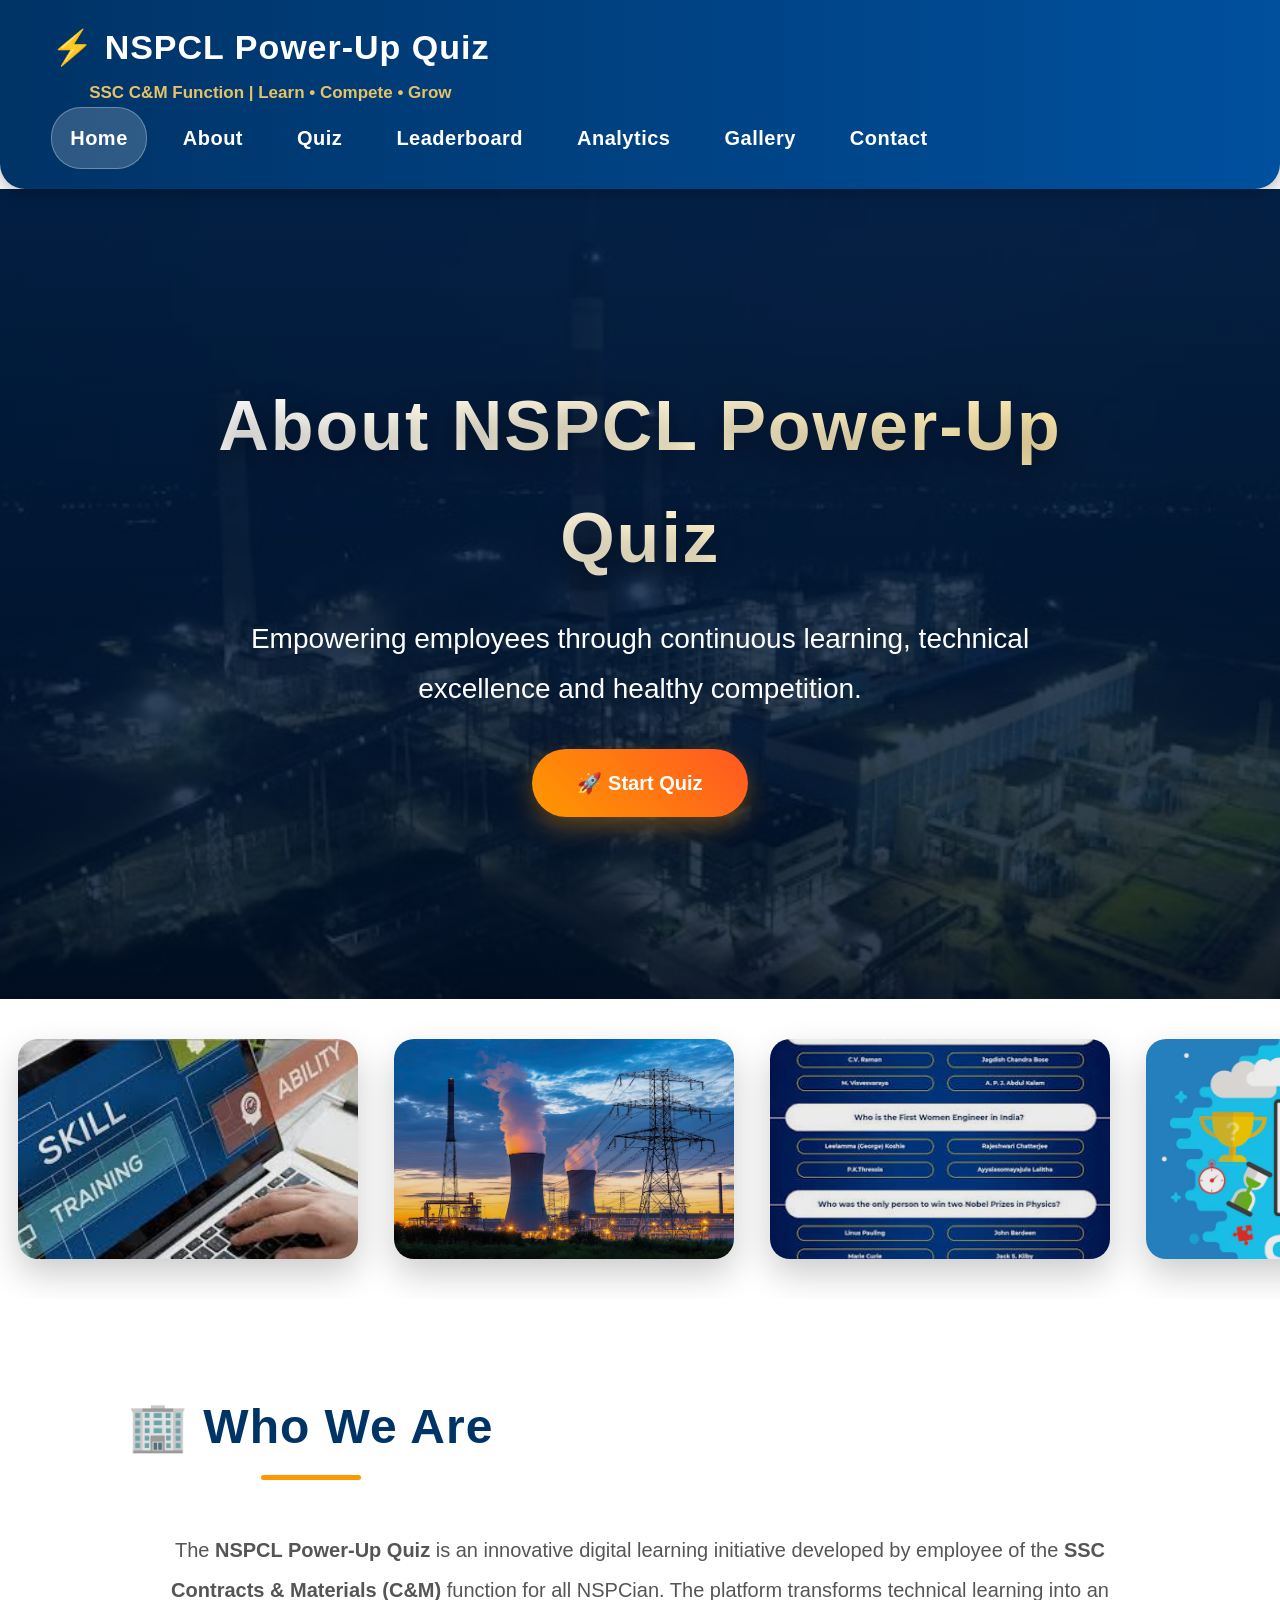
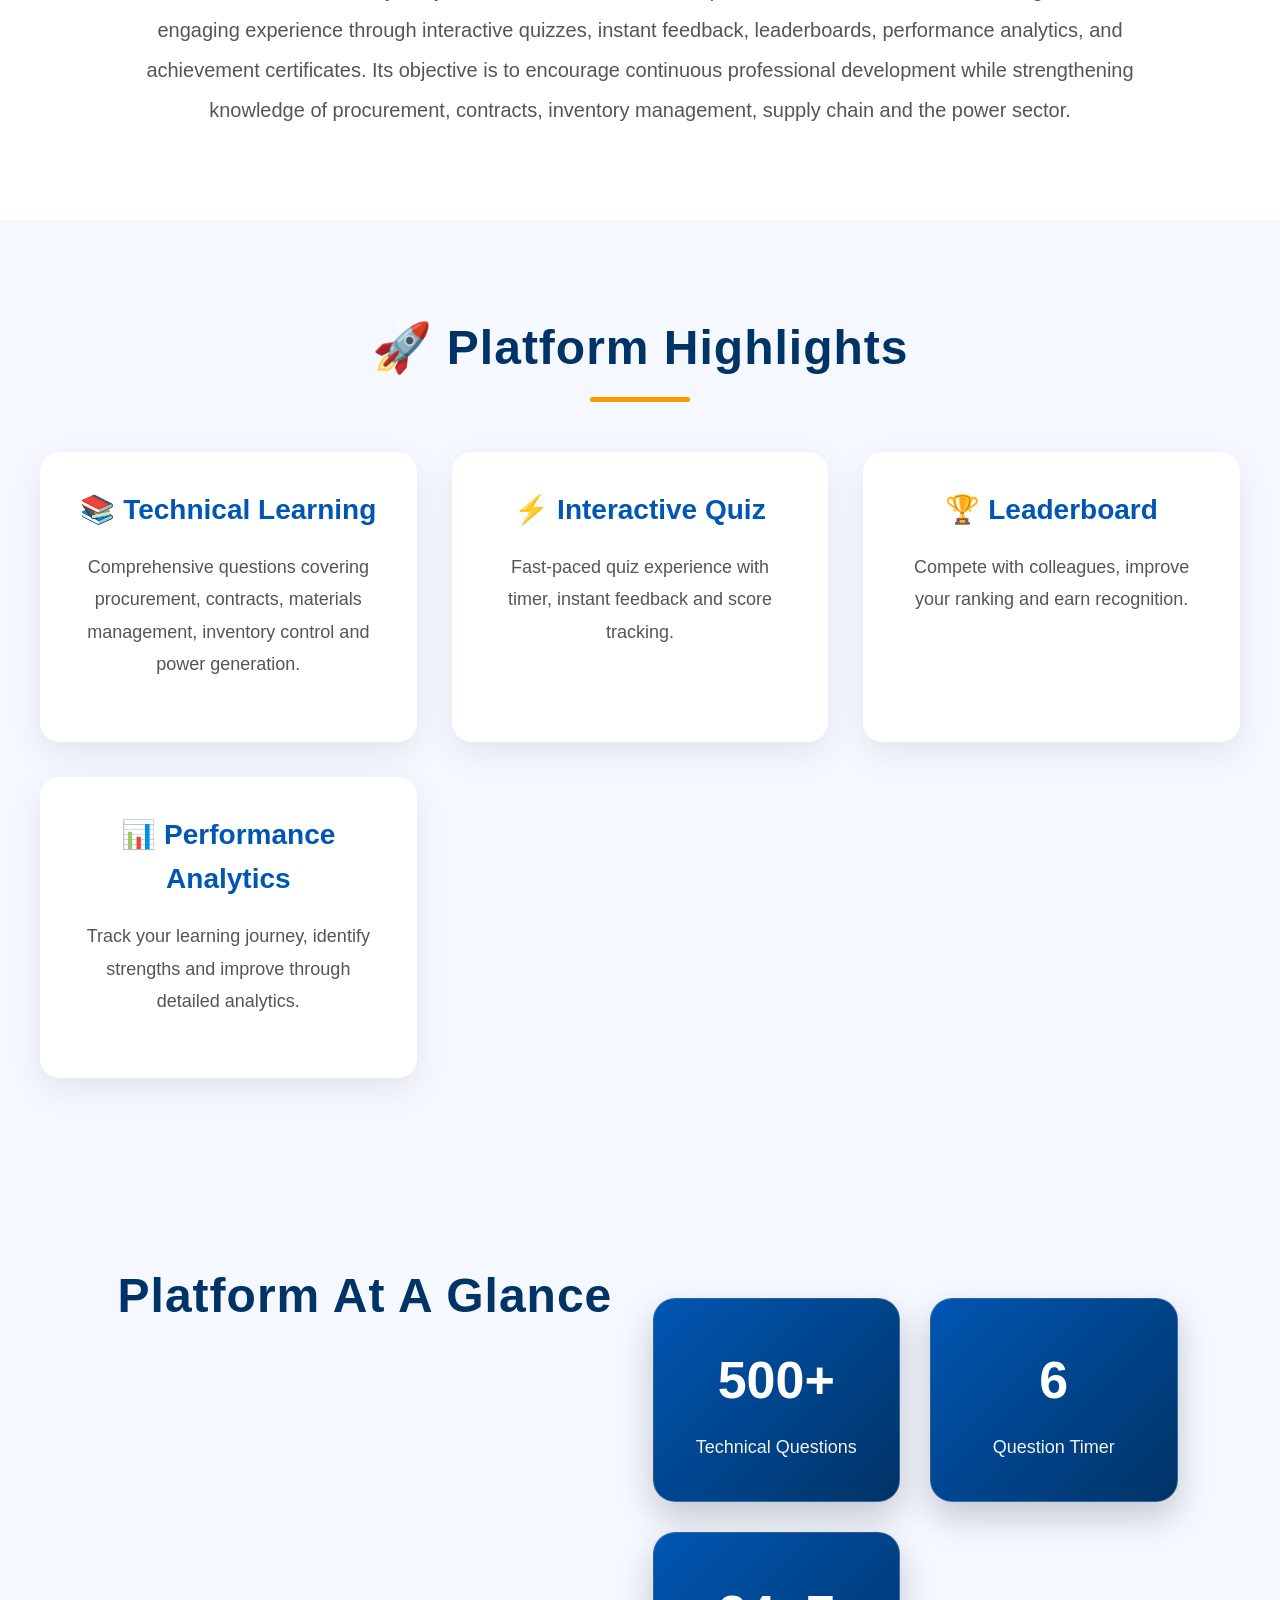
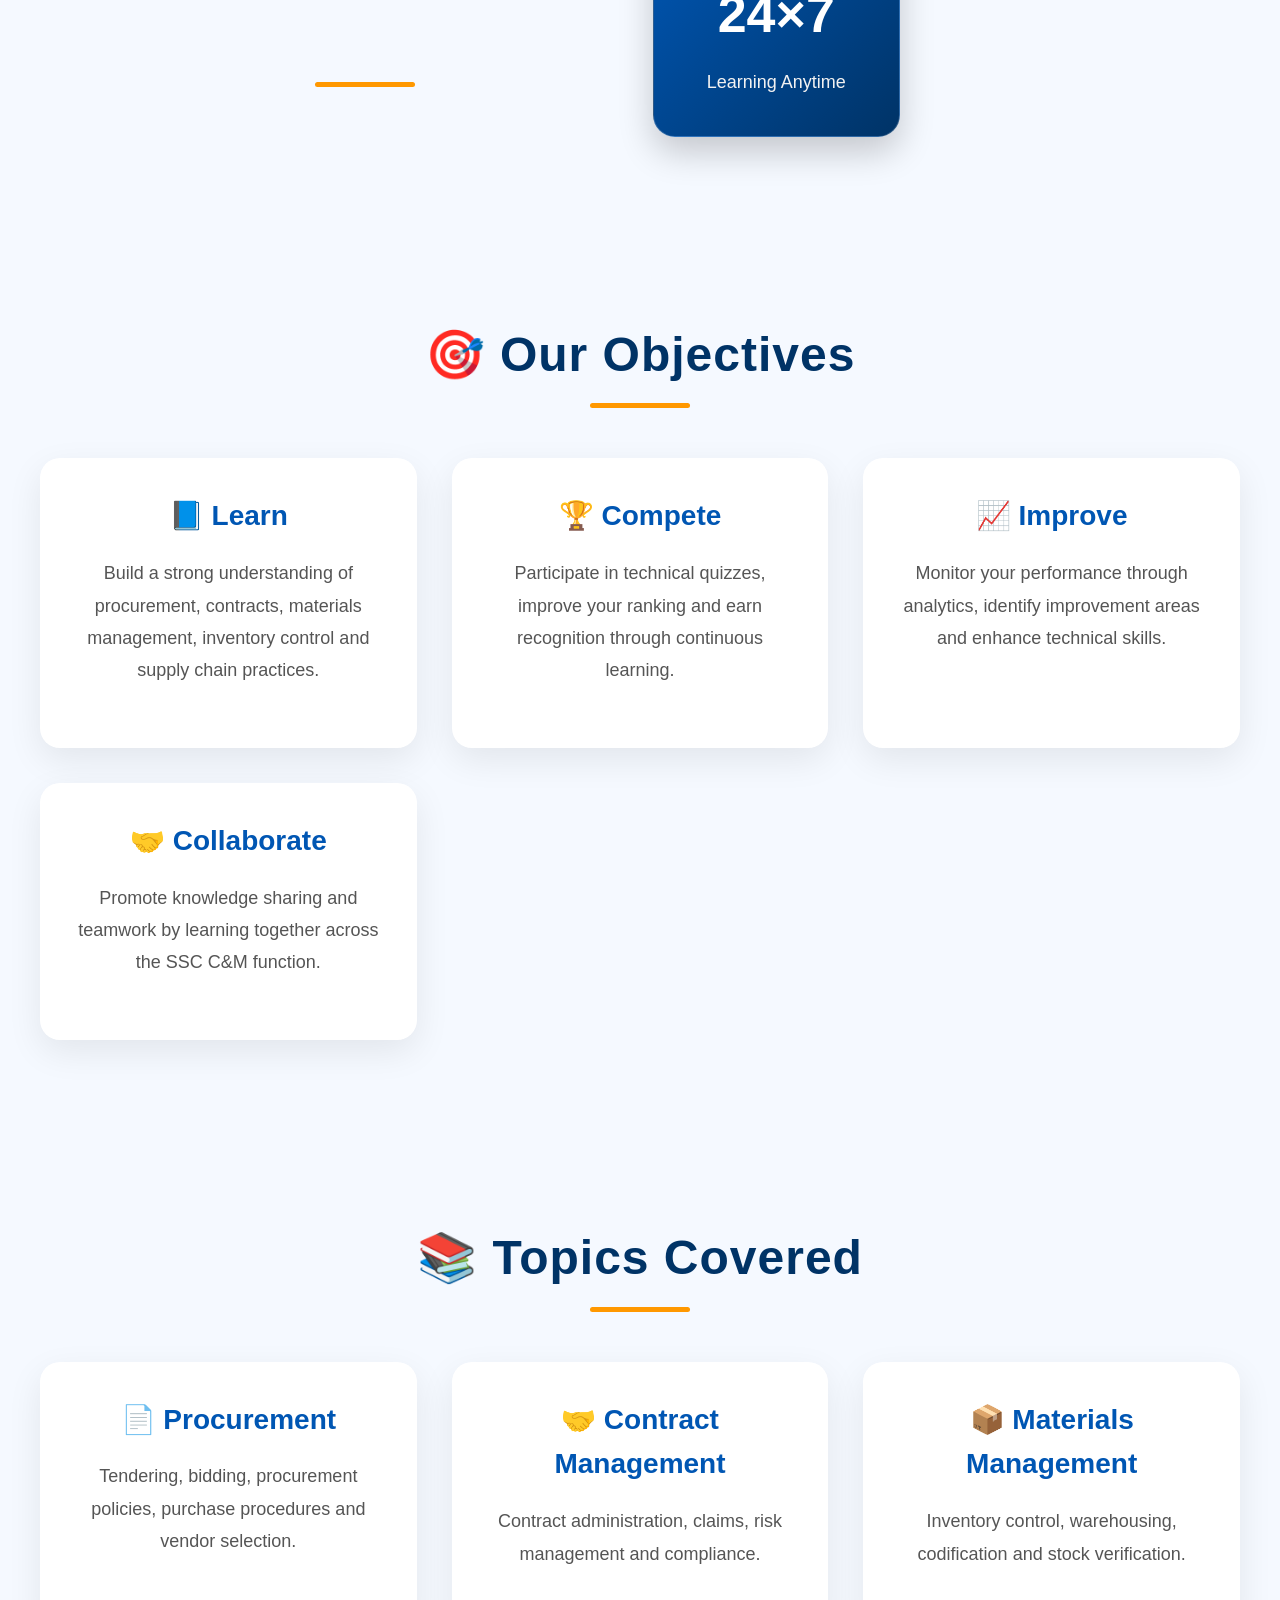
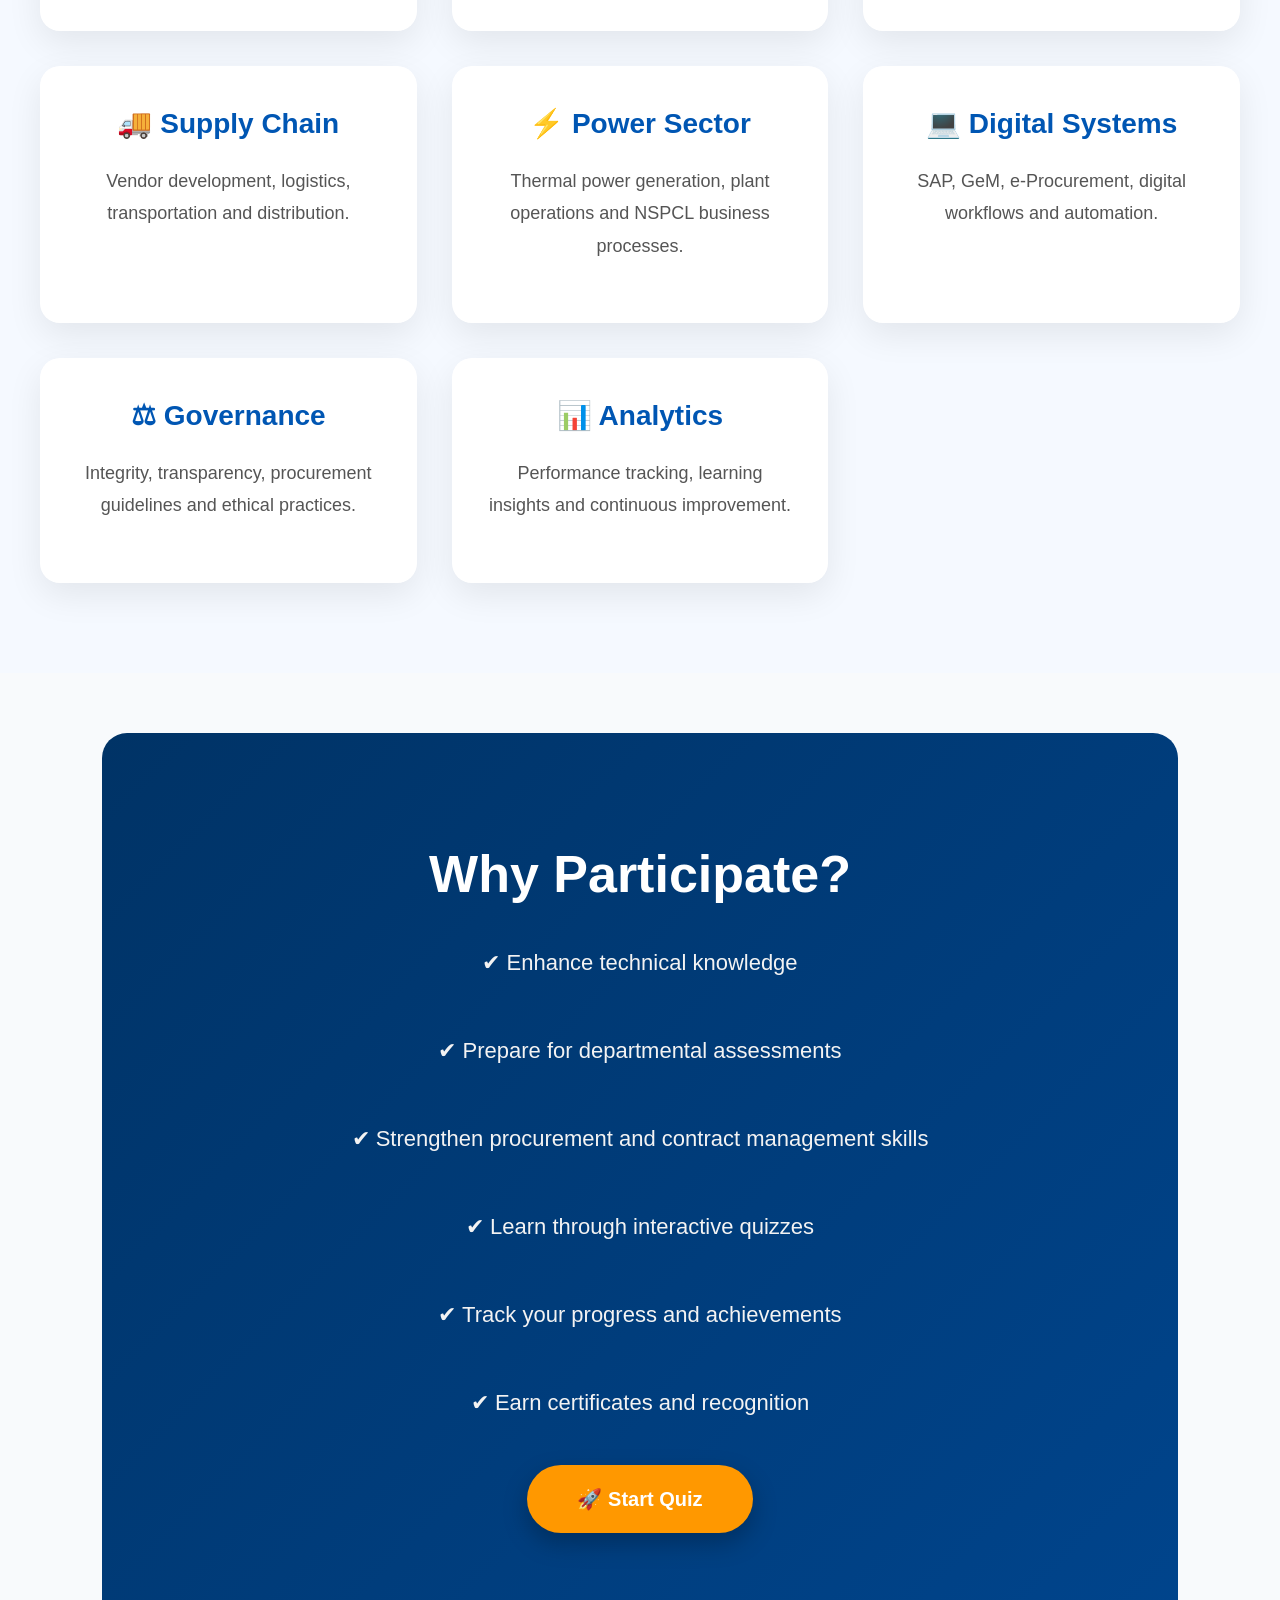
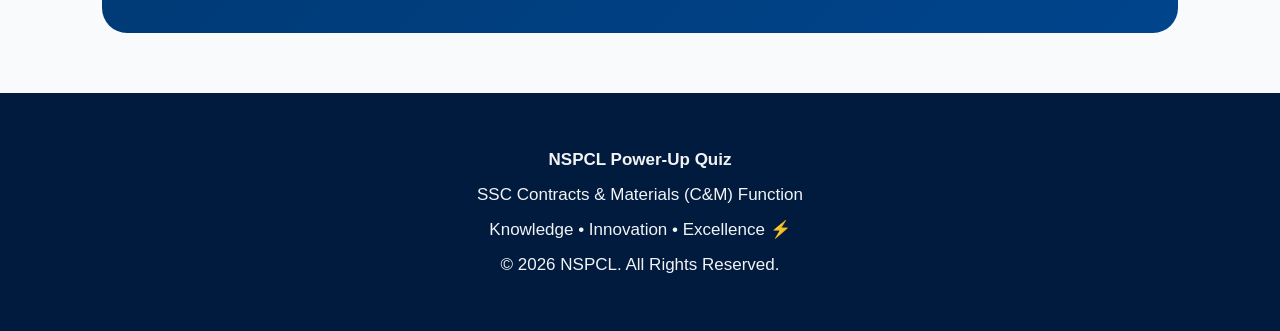
==== about.html @ cb5e7450 "Update about.html" ====
<!DOCTYPE html>
<html lang="en">

<head>

<meta charset="UTF-8">
<meta name="viewport" content="width=device-width, initial-scale=1.0">

<title>About | NSPCL Power-Up Quiz</title>

<link rel="stylesheet" href="style.css">

</head>

<body class="about-page">

<!-- ================= HEADER ================= -->

<header class="header">

<div class="logo">
<h2>⚡ NSPCL Power-Up Quiz</h2>
<span>SSC C&M Function | Learn • Compete • Grow</span>
</div>

<nav>

<a href="index.html">Home</a>

<a href="about.html" class="active">About</a>

<a href="quiz.html">Quiz</a>

<a href="leaderboard.html">Leaderboard</a>

<a href="analytics.html">Analytics</a>

<a href="gallery.html">Gallery</a>

<a href="contact.html">Contact</a>

</nav>

</header>

<!-- ================= ABOUT HERO ================= -->

<section class="about-hero">

<div class="hero-overlay"></div>

<div class="hero-content">

<h1>About NSPCL Power-Up Quiz</h1>

<p>

Empowering employees through continuous learning,
technical excellence and healthy competition.

</p>

<a href="quiz.html" class="btn">
🚀 Start Quiz
</a>

</div>

</section>

<!-- ================= MOVING IMAGE CAROUSEL ================= -->

<section class="moving-gallery">

<div class="gallery-track">

<div class="gallery-item">
<img src="images/employee-learning.jpg" alt="">
</div>

<div class="gallery-item">
<img src="images/power-generation.jpg" alt="">
</div>

<div class="gallery-item">
<img src="images/quiz-competition.jpg" alt="">
</div>

<div class="gallery-item">
<img src="images/quiz-learning.jpg" alt="">
</div>

<!-- Duplicate images for seamless looping -->

<div class="gallery-item">
<img src="images/employee-learning.jpg" alt="">
</div>

<div class="gallery-item">
<img src="images/power-generation.jpg" alt="">
</div>

<div class="gallery-item">
<img src="images/quiz-competition.jpg" alt="">
</div>

<div class="gallery-item">
<img src="images/quiz-learning.jpg" alt="">
</div>

</div>

</section>

<!-- ================= WHO WE ARE ================= -->

<section class="about-section">

<h2 class="section-title">
🏢 Who We Are
</h2>

<p>

The <strong>NSPCL Power-Up Quiz</strong> is an innovative digital learning initiative
developed by employee of the <strong>SSC Contracts & Materials (C&M)</strong> function for all NSPCian.

The platform transforms technical learning into an engaging experience through
interactive quizzes, instant feedback, leaderboards, performance analytics,
and achievement certificates.

Its objective is to encourage continuous professional development while
strengthening knowledge of procurement, contracts, inventory management,
supply chain and the power sector.

</p>

</section>


<!-- ================= PLATFORM HIGHLIGHTS ================= -->

<section class="features">

<h2 class="section-title">

🚀 Platform Highlights

</h2>

<div class="feature-container">

<div class="card">

<h3>📚 Technical Learning</h3>

<p>

Comprehensive questions covering procurement,
contracts, materials management,
inventory control and power generation.

</p>

</div>


<div class="card">

<h3>⚡ Interactive Quiz</h3>

<p>

Fast-paced quiz experience with timer,
instant feedback and score tracking.

</p>

</div>


<div class="card">

<h3>🏆 Leaderboard</h3>

<p>

Compete with colleagues,
improve your ranking and
earn recognition.

</p>

</div>


<div class="card">

<h3>📊 Performance Analytics</h3>

<p>

Track your learning journey,
identify strengths and improve
through detailed analytics.

</p>

</div>

</div>

</section>


<!-- ================= PLATFORM STATISTICS ================= -->

<section class="stats">

<h2 class="section-title">

Platform At A Glance

</h2>

<div class="stats-container">

<div class="stat-box">

<h2>500+</h2>

<p>Technical Questions</p>

</div>

<div class="stat-box">

<h2>6</h2>

<p>Question Timer</p>

</div>

<div class="stat-box">

<h2>24×7</h2>

<p>Learning Anytime</p>

</div>

</div>

</section>

<!-- ================= OUR OBJECTIVES ================= -->

<section class="features">

<h2 class="section-title">
🎯 Our Objectives
</h2>

<div class="feature-container">

<div class="card">
<h3>📘 Learn</h3>
<p>
Build a strong understanding of procurement, contracts,
materials management, inventory control and supply chain practices.
</p>
</div>

<div class="card">
<h3>🏆 Compete</h3>
<p>
Participate in technical quizzes, improve your ranking
and earn recognition through continuous learning.
</p>
</div>

<div class="card">
<h3>📈 Improve</h3>
<p>
Monitor your performance through analytics,
identify improvement areas and enhance technical skills.
</p>
</div>

<div class="card">
<h3>🤝 Collaborate</h3>
<p>
Promote knowledge sharing and teamwork by
learning together across the SSC C&M function.
</p>
</div>

</div>

</section>


<!-- ================= TOPICS COVERED ================= -->

<section class="features">

<h2 class="section-title">
📚 Topics Covered
</h2>

<div class="feature-container">

<div class="card">
<h3>📄 Procurement</h3>
<p>
Tendering, bidding, procurement policies,
purchase procedures and vendor selection.
</p>
</div>

<div class="card">
<h3>🤝 Contract Management</h3>
<p>
Contract administration, claims,
risk management and compliance.
</p>
</div>

<div class="card">
<h3>📦 Materials Management</h3>
<p>
Inventory control, warehousing,
codification and stock verification.
</p>
</div>

<div class="card">
<h3>🚚 Supply Chain</h3>
<p>
Vendor development, logistics,
transportation and distribution.
</p>
</div>

<div class="card">
<h3>⚡ Power Sector</h3>
<p>
Thermal power generation,
plant operations and NSPCL business processes.
</p>
</div>

<div class="card">
<h3>💻 Digital Systems</h3>
<p>
SAP, GeM, e-Procurement,
digital workflows and automation.
</p>
</div>

<div class="card">
<h3>⚖ Governance</h3>
<p>
Integrity, transparency,
procurement guidelines and ethical practices.
</p>
</div>

<div class="card">
<h3>📊 Analytics</h3>
<p>
Performance tracking,
learning insights and continuous improvement.
</p>
</div>

</div>

</section>


<!-- ================= WHY PARTICIPATE ================= -->

<section class="cta">

<h2>

Why Participate?

</h2>

<p>

✔ Enhance technical knowledge<br><br>

✔ Prepare for departmental assessments<br><br>

✔ Strengthen procurement and contract management skills<br><br>

✔ Learn through interactive quizzes<br><br>

✔ Track your progress and achievements<br><br>

✔ Earn certificates and recognition

</p>

<a href="quiz.html" class="btn">

🚀 Start Quiz

</a>

</section>

<!-- ================= FOOTER ================= -->

<footer>

<p><strong>NSPCL Power-Up Quiz</strong></p>

<p>SSC Contracts & Materials (C&M) Function</p>

<p>Knowledge • Innovation • Excellence ⚡</p>

<p>© 2026 NSPCL. All Rights Reserved.</p>

</footer>

</body>

</html>
---- style.css ----
/*==================================================
        NSPCL POWER-UP QUIZ
        Global Styles
==================================================*/

:root{

    --primary:#003366;
    --secondary:#0056b3;
    --accent:#ff9800;
    --gold:#ffc107;
    --success:#28a745;
    --danger:#dc3545;
    --light:#f5f9ff;
    --white:#ffffff;
    --dark:#222222;
    --shadow:0 12px 30px rgba(0,0,0,.15);

}

*{

    margin:0;
    padding:0;
    box-sizing:border-box;

}

html{

    scroll-behavior:smooth;

}

body{

    font-family:'Segoe UI',Arial,sans-serif;

    background:var(--light);

    color:var(--dark);

    line-height:1.6;

    overflow-x:hidden;

}

img{

    max-width:100%;

    display:block;

}

a{

    text-decoration:none;

}

section{

    padding:70px 8%;

}
/*==================================================
HEADER
==================================================*/

.header{

    position:sticky;

    top:0;

    z-index:999;

    background:rgba(0,51,102,.95);

    backdrop-filter:blur(10px);

    color:white;

    padding:20px 8%;

    display:flex;

    justify-content:space-between;

    align-items:center;

    flex-wrap:wrap;

    box-shadow:0 8px 25px rgba(0,0,0,.2);

}

.logo h2{

    font-size:30px;

}

.logo span{

    font-size:14px;

    opacity:.9;

}

nav{

    display:flex;

    gap:20px;

    align-items:center;

}

nav a{

    color:white;

    font-weight:600;

    position:relative;

    transition:.3s;

}

nav a::after{

    content:"";

    position:absolute;

    left:0;

    bottom:-5px;

    width:0;

    height:3px;

    background:var(--gold);

    transition:.3s;

}

nav a:hover{

    color:var(--gold);

}

nav a:hover::after{

    width:100%;

}
/*==================================================
HERO
==================================================*/

.hero{

    min-height:100vh;

    display:flex;

    justify-content:center;

    align-items:center;

    text-align:center;

    position:relative;

    overflow:hidden;

    background:
    linear-gradient(
        rgba(0,40,85,.82),
        rgba(0,60,120,.75)
    ),
    url("images/powerplant.jpg");

    background-size:cover;

    background-position:center;

    background-repeat:no-repeat;

    background-attachment:fixed;

    color:white;

}
/*==================================================
BUTTONS
==================================================*/

button,

.btn{

    background:linear-gradient(

    135deg,

    var(--accent),

    #ff6f00

    );

    color:white;

    border:none;

    padding:15px 35px;

    border-radius:40px;

    cursor:pointer;

    font-size:16px;

    font-weight:bold;

    transition:.35s;

    box-shadow:0 10px 25px rgba(255,152,0,.35);

}

button:hover,

.btn:hover{

    transform:translateY(-5px);

    box-shadow:0 18px 35px rgba(255,152,0,.45);

}
/*==================================================
STATISTICS
==================================================*/

.stats{

    display:grid;

    grid-template-columns:repeat(auto-fit,minmax(220px,1fr));

    gap:25px;

    padding:60px 8%;

}

.stat-card{

    background:linear-gradient(135deg,var(--primary),var(--secondary));

    color:var(--white);

    text-align:center;

    padding:35px 25px;

    border-radius:20px;

    box-shadow:var(--shadow);

    transition:.35s;

}

.stat-card:hover{

    transform:translateY(-10px) scale(1.03);

}

.stat-card h2{

    font-size:48px;

    margin-bottom:10px;

}

.stat-card p{

    font-size:18px;

    font-weight:600;

}


/*==================================================
FEATURE SECTION
==================================================*/

.features{

    text-align:center;

}

.features h2{

    color:var(--primary);

    margin-bottom:40px;

    font-size:38px;

}

.feature-container{

    display:grid;

    grid-template-columns:repeat(auto-fit,minmax(300px,1fr));

    gap:30px;

}


/*==================================================
FEATURE CARDS
==================================================*/

.card{

    background:var(--white);

    border-radius:20px;

    padding:35px;

    box-shadow:var(--shadow);

    transition:.35s;

    text-align:center;

}

.card:hover{

    transform:translateY(-12px);

    box-shadow:0 25px 45px rgba(0,86,179,.25);

}

.card h3{

    color:var(--primary);

    font-size:28px;

    margin-bottom:15px;

}

.card p{

    margin-bottom:25px;

    color:#555;

}

.card a{

    display:inline-block;

    padding:12px 25px;

    border-radius:30px;

    background:var(--primary);

    color:white;

    font-weight:bold;

    transition:.3s;

}

.card a:hover{

    background:var(--accent);

}


/*==================================================
LOGIN BOX
==================================================*/

.login-box{

    width:380px;

    margin:35px auto;

    padding:35px;

    background:rgba(255,255,255,.15);

    backdrop-filter:blur(12px);

    border-radius:20px;

    border:1px solid rgba(255,255,255,.25);

    box-shadow:0 20px 45px rgba(0,0,0,.25);

}

.login-box h3{

    color:white;

    margin-bottom:20px;

    font-size:28px;

}

.login-box input{

    width:100%;

    padding:15px;

    margin:12px 0;

    border:none;

    border-radius:10px;

    outline:none;

    font-size:16px;

}

.login-box button{

    width:100%;

    margin-top:15px;

}


/*==================================================
CALL TO ACTION
==================================================*/

.cta{

    text-align:center;

    background:linear-gradient(135deg,var(--primary),var(--secondary));

    color:white;

    border-radius:25px;

    margin:60px 8%;

}

.cta h2{

    color:white;

    font-size:40px;

}

.cta p{

    margin:20px auto;

    max-width:700px;

    font-size:20px;

}
/*==================================================
LEADERBOARD
==================================================*/

.leaderboard{

    padding:70px 8%;

    text-align:center;

}

.leaderboard h1{

    color:var(--primary);

    margin-bottom:15px;

    font-size:42px;

}

.top-three{

    display:flex;

    justify-content:center;

    align-items:flex-end;

    flex-wrap:wrap;

    gap:30px;

    margin:50px 0;

}

.winner{

    width:230px;

    padding:30px;

    border-radius:20px;

    color:white;

    box-shadow:var(--shadow);

    transition:.35s;

}

.winner:hover{

    transform:translateY(-10px);

}

.first{

    background:linear-gradient(135deg,#FFD700,#FFB300);

}

.second{

    background:linear-gradient(135deg,#C0C0C0,#9E9E9E);

}

.third{

    background:linear-gradient(135deg,#CD7F32,#B87333);

}

.winner h2{

    font-size:30px;

    margin:15px 0;

}

.winner h3{

    font-size:24px;

}

table{

    width:100%;

    margin-top:40px;

    border-collapse:collapse;

    background:white;

    border-radius:15px;

    overflow:hidden;

    box-shadow:var(--shadow);

}

th{

    background:var(--primary);

    color:white;

    padding:18px;

    font-size:18px;

}

td{

    padding:16px;

    border-bottom:1px solid #eee;

}

tr:hover{

    background:#f4f8ff;

}


/*==================================================
ANALYTICS
==================================================*/

.analytics{

    padding:70px 8%;

    text-align:center;

}

.analytics-grid{

    display:grid;

    grid-template-columns:repeat(auto-fit,minmax(240px,1fr));

    gap:25px;

    margin:45px 0;

}

.analytics-card{

    background:white;

    padding:35px;

    border-radius:20px;

    box-shadow:var(--shadow);

    transition:.35s;

}

.analytics-card:hover{

    transform:translateY(-10px);

}

.analytics-card h2{

    font-size:50px;

}

.analytics-card h3{

    color:var(--primary);

    font-size:36px;

    margin:15px 0;

}

.progress{

    width:100%;

    height:35px;

    border-radius:30px;

    overflow:hidden;

    background:#ddd;

    margin:40px auto;

}

.progress-fill{

    width:82%;

    height:100%;

    display:flex;

    justify-content:center;

    align-items:center;

    color:white;

    font-weight:bold;

    background:linear-gradient(90deg,#28a745,#00b894);

}

.activity{

    margin-top:40px;

    background:white;

    border-radius:20px;

    box-shadow:var(--shadow);

    padding:30px;

    text-align:left;

}

.activity p{

    padding:15px;

    border-bottom:1px solid #eee;

}


/*==================================================
DAILY CHALLENGE
==================================================*/

.daily{

    padding:70px 8%;

    text-align:center;

}

.challenge-card{

    max-width:750px;

    margin:40px auto;

    padding:45px;

    background:white;

    border-radius:25px;

    box-shadow:var(--shadow);

}

.challenge-card h2{

    color:var(--primary);

    margin-bottom:20px;

}

.timer{

    margin:35px 0;

}

.timer h3{

    font-size:46px;

    color:#ff5722;

    animation:pulse 1.5s infinite;

}

.reward-section{

    display:grid;

    grid-template-columns:repeat(auto-fit,minmax(220px,1fr));

    gap:25px;

    margin:50px 0;

}

.reward-card{

    background:white;

    padding:30px;

    border-radius:20px;

    box-shadow:var(--shadow);

    transition:.35s;

}

.reward-card:hover{

    transform:translateY(-10px);

}

.reward-card h3{

    margin:15px 0;

    color:var(--primary);

}

.reward-card p{

    color:#666;

}
/*==================================================
CERTIFICATE
==================================================*/

.certificate-section{

    padding:70px 8%;

    background:linear-gradient(135deg,#eef5ff,#ffffff);

}

.certificate{

    max-width:1000px;

    margin:auto;

    background:white;

    border-radius:20px;

    box-shadow:var(--shadow);

    overflow:hidden;

}

.certificate-border{

    margin:20px;

    padding:50px;

    border:10px solid var(--primary);

    border-radius:15px;

    text-align:center;

    position:relative;

}

.certificate-top{

    display:flex;

    justify-content:center;

    align-items:center;

    gap:20px;

    margin-bottom:25px;

}

.certificate-top img{

    width:90px;

}

.certificate-border h1{

    color:var(--primary);

    font-size:50px;

    margin:20px 0;

}

.certificate-border h2{

    color:var(--accent);

    font-size:40px;

    margin:20px 0;

}

.result-box{

    display:grid;

    grid-template-columns:repeat(auto-fit,minmax(180px,1fr));

    gap:25px;

    margin:40px 0;

}

.result-box div{

    background:var(--light);

    padding:25px;

    border-radius:15px;

    box-shadow:0 8px 20px rgba(0,0,0,.12);

}

.result-box h3{

    color:var(--primary);

    font-size:34px;

}

.signature-row{

    display:flex;

    justify-content:space-between;

    margin-top:60px;

    gap:40px;

}

.signature-row div{

    flex:1;

    text-align:center;

}

.signature-row hr{

    border:none;

    border-top:2px solid #444;

    margin-bottom:10px;

}

.verify{

    margin-top:40px;

}

.verify img{

    width:120px;

    margin:auto;

}

.certificate-buttons{

    text-align:center;

    margin:40px 0;

}

.certificate-buttons button{

    margin:10px;

}


/*==================================================
GALLERY
==================================================*/

.gallery{

    padding:70px 8%;

    text-align:center;

}

.gallery h1{

    color:var(--primary);

    margin-bottom:20px;

}

.gallery-grid{

    display:grid;

    grid-template-columns:repeat(auto-fit,minmax(300px,1fr));

    gap:25px;

    margin-top:40px;

}

.gallery-card{

    position:relative;

    overflow:hidden;

    border-radius:18px;

    box-shadow:var(--shadow);

    cursor:pointer;

}

.gallery-card img{

    width:100%;

    height:260px;

    object-fit:cover;

    transition:.5s;

}

.gallery-card:hover img{

    transform:scale(1.08);

}

.overlay{

    position:absolute;

    left:0;

    bottom:0;

    width:100%;

    padding:20px;

    color:white;

    background:linear-gradient(transparent,rgba(0,0,0,.85));

    opacity:0;

    transition:.4s;

}

.gallery-card:hover .overlay{

    opacity:1;

}


/*==================================================
FOOTER
==================================================*/

footer{

    background:var(--primary);

    color:white;

    text-align:center;

    padding:40px 8%;

    margin-top:60px;

}

footer p{

    margin:10px 0;

}


/*==================================================
ANIMATIONS
==================================================*/

@keyframes fadeDown{

    from{

        opacity:0;

        transform:translateY(-40px);

    }

    to{

        opacity:1;

        transform:translateY(0);

    }

}

@keyframes fadeUp{

    from{

        opacity:0;

        transform:translateY(40px);

    }

    to{

        opacity:1;

        transform:translateY(0);

    }

}

@keyframes pulse{

    0%{

        transform:scale(1);

    }

    50%{

        transform:scale(1.08);

    }

    100%{

        transform:scale(1);

    }

}


/*==================================================
RESPONSIVE
==================================================*/

@media(max-width:992px){

.header{

    flex-direction:column;

    text-align:center;

}

nav{

    flex-wrap:wrap;

    justify-content:center;

    margin-top:20px;

}

.hero h1{

    font-size:46px;

}

.hero p{

    font-size:18px;

}

.login-box{

    width:100%;

    max-width:420px;

}

.signature-row{

    flex-direction:column;

}

}


@media(max-width:768px){

section{

    padding:50px 20px;

}

.hero{

    min-height:500px;

}

.hero h1{

    font-size:36px;

}

.hero p{

    font-size:17px;

}

.card{

    width:100%;

}

table{

    display:block;

    overflow-x:auto;

}

button,

.btn{

    width:100%;

}

}


@media(max-width:480px){

.logo h2{

    font-size:24px;

}

.hero h1{

    font-size:30px;

}

.hero p{

    font-size:16px;

}

.certificate-border{

    padding:25px;

}

.certificate-border h1{

    font-size:34px;

}

.certificate-border h2{

    font-size:28px;

}

}
/*==================================================
PREMIUM BACKGROUND
==================================================*/

body{

    background:
    linear-gradient(rgba(255,255,255,.94),rgba(245,249,255,.95)),
    url("images/pattern.png");

    background-size:300px;

    background-attachment:fixed;

}


/*==================================================
GLASS EFFECT
==================================================*/

.glass{

    background:rgba(255,255,255,.18);

    backdrop-filter:blur(15px);

    border:1px solid rgba(255,255,255,.25);

}


/*==================================================
HOVER GLOW
==================================================*/

.card:hover,
.stat-card:hover,
.analytics-card:hover,
.reward-card:hover,
.gallery-card:hover{

    box-shadow:
    0 20px 45px rgba(0,86,179,.25),
    0 0 30px rgba(0,123,255,.18);

}


/*==================================================
ICON CIRCLE
==================================================*/

.icon-circle{

    width:80px;

    height:80px;

    border-radius:50%;

    background:linear-gradient(135deg,#0056b3,#008cff);

    display:flex;

    justify-content:center;

    align-items:center;

    color:white;

    font-size:36px;

    margin:auto;

    margin-bottom:20px;

}


/*==================================================
SECTION TITLE
==================================================*/

.section-title{

    position:relative;

    display:inline-block;

    padding-bottom:15px;

}

.section-title::after{

    content:"";

    position:absolute;

    left:50%;

    transform:translateX(-50%);

    bottom:0;

    width:90px;

    height:4px;

    border-radius:30px;

    background:linear-gradient(
    90deg,
    var(--primary),
    var(--accent)
    );

}


/*==================================================
IMAGE HOVER
==================================================*/

img{

    transition:.5s;

}

img:hover{

    transform:scale(1.02);

}


/*==================================================
SCROLLBAR
==================================================*/

::-webkit-scrollbar{

    width:10px;

}

::-webkit-scrollbar-track{

    background:#eef4fb;

}

::-webkit-scrollbar-thumb{

    background:var(--primary);

    border-radius:30px;

}

::-webkit-scrollbar-thumb:hover{

    background:var(--secondary);

}


/*==================================================
FLOATING BUTTON
==================================================*/

.floating{

    animation:floating 4s ease-in-out infinite;

}

@keyframes floating{

0%{

transform:translateY(0);

}

50%{

transform:translateY(-10px);

}

100%{

transform:translateY(0);

}

}


/*==================================================
FADE-IN
==================================================*/

.fade{

    animation:fade .8s ease;

}

@keyframes fade{

from{

opacity:0;

}

to{

opacity:1;

}

}


/*==================================================
ZOOM-IN
==================================================*/

.zoom{

animation:zoom .6s ease;

}

@keyframes zoom{

from{

transform:scale(.9);

opacity:0;

}

to{

transform:scale(1);

opacity:1;

}

}


/*==================================================
GRADIENT TEXT
==================================================*/

.gradient-text{

background:linear-gradient(
90deg,
#ff9800,
#ff5722
);

-webkit-background-clip:text;

-webkit-text-fill-color:transparent;

font-weight:bold;

}


/*==================================================
BADGE
==================================================*/

.badge{

display:inline-block;

padding:8px 18px;

border-radius:50px;

background:linear-gradient(
135deg,
#ffc107,
#ff9800
);

color:white;

font-size:14px;

font-weight:bold;

}


/*==================================================
SHADOW
==================================================*/

.shadow{

box-shadow:
0 20px 40px rgba(0,0,0,.15);

}


/*==================================================
BORDER GLOW
==================================================*/

.glow{

border:2px solid #007bff;

box-shadow:

0 0 20px rgba(0,123,255,.25);

}
/*==================================================
PREMIUM PAGE TITLE
==================================================*/

.page-title{

    text-align:center;

    font-size:48px;

    color:var(--primary);

    margin-bottom:15px;

    font-weight:700;

}

.page-subtitle{

    text-align:center;

    color:#666;

    font-size:18px;

    margin-bottom:50px;

}


/*==================================================
SEARCH BOX
==================================================*/

.search-box{

    max-width:450px;

    margin:30px auto;

    position:relative;

}

.search-box input{

    width:100%;

    padding:15px 20px;

    border-radius:50px;

    border:2px solid #ddd;

    outline:none;

    font-size:16px;

    transition:.3s;

}

.search-box input:focus{

    border-color:var(--primary);

    box-shadow:0 0 15px rgba(0,86,179,.2);

}


/*==================================================
NOTICE BOX
==================================================*/

.notice{

    background:#fff8e1;

    border-left:6px solid #ffc107;

    padding:18px 25px;

    border-radius:10px;

    margin:30px 0;

}


/*==================================================
SUCCESS MESSAGE
==================================================*/

.success{

    background:#e8f5e9;

    color:#2e7d32;

    padding:18px;

    border-radius:10px;

    margin:20px 0;

}


/*==================================================
WARNING MESSAGE
==================================================*/

.warning{

    background:#fff3cd;

    color:#856404;

    padding:18px;

    border-radius:10px;

}


/*==================================================
ERROR MESSAGE
==================================================*/

.error{

    background:#fdecea;

    color:#b71c1c;

    padding:18px;

    border-radius:10px;

}


/*==================================================
PROFILE CARD
==================================================*/

.profile-card{

    background:white;

    border-radius:20px;

    box-shadow:var(--shadow);

    padding:30px;

    text-align:center;

}

.profile-card img{

    width:120px;

    height:120px;

    border-radius:50%;

    border:5px solid var(--primary);

    margin:auto;

}

.profile-card h3{

    margin-top:20px;

    color:var(--primary);

}


/*==================================================
STATUS BADGES
==================================================*/

.badge-success{

    background:#28a745;

}

.badge-warning{

    background:#ffc107;

    color:#222;

}

.badge-danger{

    background:#dc3545;

}


/*==================================================
LOADING SPINNER
==================================================*/

.loader{

    width:60px;

    height:60px;

    margin:auto;

    border:6px solid #eee;

    border-top:6px solid var(--primary);

    border-radius:50%;

    animation:spin 1s linear infinite;

}

@keyframes spin{

from{

transform:rotate(0deg);

}

to{

transform:rotate(360deg);

}

}


/*==================================================
PULSE BUTTON
==================================================*/

.pulse{

    animation:pulseButton 2s infinite;

}

@keyframes pulseButton{

0%{

box-shadow:0 0 0 0 rgba(255,152,0,.6);

}

70%{

box-shadow:0 0 0 18px rgba(255,152,0,0);

}

100%{

box-shadow:0 0 0 0 rgba(255,152,0,0);

}

}


/*==================================================
TABLE IMPROVEMENT
==================================================*/

table tr:nth-child(even){

    background:#f8fbff;

}

table tr:hover{

    background:#eef6ff;

}


/*==================================================
BACK TO TOP BUTTON
==================================================*/

#topBtn{

    position:fixed;

    bottom:25px;

    right:25px;

    width:55px;

    height:55px;

    border-radius:50%;

    background:var(--primary);

    color:white;

    font-size:22px;

    display:flex;

    justify-content:center;

    align-items:center;

    cursor:pointer;

    box-shadow:0 10px 25px rgba(0,0,0,.25);

    transition:.3s;

}

#topBtn:hover{

    transform:translateY(-5px);

    background:var(--secondary);

}


/*==================================================
FOCUS EFFECT
==================================================*/

input:focus,

select:focus,

textarea:focus{

    outline:none;

    border-color:var(--primary);

    box-shadow:0 0 15px rgba(0,86,179,.25);

}
body{

    background:
    linear-gradient(
        #eef5fb,
        #ffffff
    );

    color:#222;

}
.hero h1{

    font-size:68px;

    font-weight:700;

    text-shadow:

    0 5px 20px rgba(0,0,0,.55);

}

.hero p{

    font-size:24px;

    margin:25px auto;

    max-width:700px;

}
.login-box{

    background:rgba(255,255,255,.12);

    backdrop-filter:blur(15px);

    border:1px solid rgba(255,255,255,.3);

    border-radius:25px;

    padding:40px;

    width:420px;

    box-shadow:

    0 20px 45px rgba(0,0,0,.35);

}
button,.btn{

    background:

    linear-gradient(

    135deg,

    #ff9800,

    #ff6b00

    );

    border:none;

    color:white;

    padding:16px 38px;

    border-radius:50px;

    font-weight:bold;

    font-size:17px;

    transition:.35s;

}

button:hover{

    transform:translateY(-5px);

    box-shadow:

    0 20px 35px rgba(255,152,0,.4);

}
.card{

    background:white;

    border-radius:22px;

    padding:35px;

    box-shadow:

    0 20px 40px rgba(0,0,0,.10);

    transition:.35s;

}

.card:hover{

    transform:

    translateY(-12px);

    box-shadow:

    0 30px 60px rgba(0,74,173,.22);

}
.stat-card{

    background:

    linear-gradient(

    135deg,

    #004aad,

    #0077ff

    );

    color:white;

    border-radius:20px;

    padding:35px;

    transition:.35s;

}

.stat-card:hover{

    transform:scale(1.05);

}
.hero::before{

content:"";

position:absolute;

width:600px;

height:600px;

background:

radial-gradient(

rgba(255,152,0,.18),

transparent

);

top:-150px;

right:-150px;

animation:rotateGlow 12s linear infinite;

}

@keyframes rotateGlow{

from{

transform:rotate(0deg);

}

to{

transform:rotate(360deg);

}

}
.hero{

background:

linear-gradient(

rgba(0,35,70,.72),

rgba(0,35,70,.72)

),

url(images/powerplant.jpg);

background-size:cover;

background-attachment:fixed;

height:100vh;

}
.hero::before{

content:"⚡";

position:absolute;

font-size:80px;

left:10%;

top:20%;

opacity:.15;

animation:float 6s infinite;

}

.hero::after{

content:"🏭";

position:absolute;

right:10%;

bottom:15%;

font-size:90px;

opacity:.15;

animation:float 8s infinite;

}

@keyframes float{

50%{

transform:translateY(-25px);

}

}
.gallery-card{

background:rgba(255,255,255,.15);

backdrop-filter:blur(12px);

border-radius:20px;

overflow:hidden;

transition:.4s;

}

.gallery-card:hover{

transform:translateY(-12px) scale(1.03);

}
.gallery-card img{

transition:.6s;

}

.gallery-card:hover img{

transform:scale(1.15);

filter:brightness(.7);

}
.overlay{

opacity:0;

transform:translateY(30px);

transition:.4s;

}

.gallery-card:hover .overlay{

opacity:1;

transform:translateY(0);

}
.stat-card{

background:

linear-gradient(

135deg,

#004aad,

#0088ff

);

color:white;

padding:35px;

border-radius:20px;

transition:.4s;

}

.stat-card:hover{

transform:translateY(-8px);

}
<section class="hall">

<h2>🏆 Hall of Fame</h2>

<div class="feature-container">

<div class="card">

🥇

<h3>Quiz Champion</h3>

<p>Highest Overall Score</p>

</div>

<div class="card">

🥈

<h3>Fastest Learner</h3>

<p>Quickest Quiz Completion</p>

</div>

<div class="card">

🥉

<h3>Employee of the Month</h3>

<p>Outstanding Participation</p>

</div>

</div>

</section>
<iframe

width="350"

height="220"

src="https://www.youtube.com/embed/VIDEO_ID"

allowfullscreen>

</iframe>
footer{

background:

linear-gradient(

135deg,

#002b5c,

#004aad

);

padding:40px;

color:white;

}
body{

background-image:url(images/logo.png);

background-repeat:no-repeat;

background-position:right bottom;

background-size:250px;

background-attachment:fixed;

}
.gallery-grid{
    display:grid;
    grid-template-columns:repeat(auto-fit,minmax(300px,1fr));
    gap:25px;
    margin-top:40px;
}

.gallery-card{
    position:relative;
    overflow:hidden;
    border-radius:18px;
    box-shadow:0 10px 30px rgba(0,0,0,.15);
}

.gallery-card img{
    width:100%;
    height:250px;
    object-fit:cover;
    transition:.4s;
}

.gallery-card:hover img{
    transform:scale(1.1);
}

.overlay{
    position:absolute;
    left:0;
    bottom:0;
    width:100%;
    padding:20px;
    background:linear-gradient(transparent,rgba(0,0,0,.8));
    color:white;
    opacity:0;
    transition:.4s;
}

.gallery-card:hover .overlay{
    opacity:1;
}
.gallery-grid{

display:grid;

grid-template-columns:
repeat(auto-fit,minmax(300px,1fr));

gap:25px;

}


.gallery-card{

position:relative;

overflow:hidden;

border-radius:20px;

height:250px;

}


.gallery-card img{

width:100%;

height:100%;

object-fit:cover;

transition:.5s;

}


.gallery-card:hover img{

transform:scale(1.1);

}


.overlay{

position:absolute;

bottom:0;

left:0;

width:100%;

padding:20px;

background:
linear-gradient(
transparent,
rgba(0,0,0,.8)
);

color:white;

}
/* ===================================
   ADVANCED GALLERY HOVER EFFECT
=================================== */


.gallery-card{

    cursor:pointer;
    transition:0.4s;
}


.gallery-card:hover{

    transform:translateY(-12px);

    box-shadow:
    0 20px 40px rgba(0,74,173,0.35);

}



.gallery-card img{

    transition:0.6s ease;

}



.gallery-card:hover img{

    transform:scale(1.12);

}



/* Glow border effect */

.gallery-card::before{

    content:"";

    position:absolute;

    inset:0;

    border-radius:20px;

    border:2px solid transparent;

    transition:.4s;

}



.gallery-card:hover::before{

    border-color:#ff9800;

}
/* ===================================
IMAGE LIGHTBOX
=================================== */


.image-popup{

display:none;

position:fixed;

top:0;

left:0;

width:100%;

height:100%;

background:
rgba(0,0,0,.85);

z-index:9999;

justify-content:center;

align-items:center;

}



.image-popup img{

max-width:85%;

max-height:85%;

border-radius:20px;

box-shadow:
0 20px 50px black;

}



#closePopup{

position:absolute;

top:30px;

right:50px;

font-size:40px;

color:white;

cursor:pointer;

}
.section-title{

font-size:45px;

animation:titleMove 1s ease;

}


@keyframes titleMove{


from{

opacity:0;

transform:translateY(-40px);

}


to{

opacity:1;

transform:translateY(0);

}


}
.gallery-card{

animation:galleryFloat 4s infinite;

}


@keyframes galleryFloat{


0%{

transform:translateY(0);

}


50%{

transform:translateY(-8px);

}


100%{

transform:translateY(0);

}


}
.login-section{

min-height:500px;

display:flex;

justify-content:center;

align-items:center;

background:
linear-gradient(
135deg,
#004aad,
#007bff
);

}


.login-box input{

display:block;

width:100%;

padding:15px;

margin:15px 0;

border-radius:10px;

border:none;

font-size:16px;

}


.login-box h2{

color:#004aad;

}


#message{

margin-top:15px;

font-weight:bold;

color:red;

}
/* ============================= */
/* QUIZ QUESTION CARD */
/* ============================= */

.question-card{
    max-width:900px;
    margin:30px auto;
    padding:30px;
    background:#ffffff;
    border-radius:15px;
    box-shadow:0 8px 20px rgba(0,0,0,0.15);
}

.question-card h3{
    font-size:26px;
    color:#003366;
    margin-bottom:30px;
    line-height:1.5;
}

/* ============================= */
/* OPTIONS */
/* ============================= */

.option{

    width:100%;

    display:flex;

    align-items:center;

    margin:15px 0;

    padding:15px 20px;

    border:none;

    border-radius:50px;

    background:#003366;

    color:white;

    cursor:pointer;

    transition:0.3s;

    font-size:18px;

    text-align:left;

}

.option:hover{

    background:#0056b3;

    transform:scale(1.02);

}

.option-letter{

    width:45px;

    height:45px;

    min-width:45px;

    border-radius:50%;

    background:#ffcc00;

    color:#000;

    font-weight:bold;

    display:flex;

    align-items:center;

    justify-content:center;

    margin-right:20px;

    font-size:20px;

}

.option-text{

    flex:1;

    text-align:left;

    font-size:18px;

}

/* ============================= */
/* NEXT BUTTON */
/* ============================= */

#nextBtn{

    margin-top:25px;

    padding:14px 35px;

    background:#ff9800;

    color:white;

    border:none;

    border-radius:30px;

    font-size:18px;

    cursor:pointer;

}

#nextBtn:hover{

    background:#e68900;

}

/* ============================= */
/* QUIZ INFO */
/* ============================= */

.quiz-info{

    display:flex;

    justify-content:space-between;

    align-items:center;

    margin:20px auto;

    max-width:900px;

    background:#003366;

    color:white;

    padding:15px 20px;

    border-radius:12px;

    font-weight:bold;

    flex-wrap:wrap;

}

.timer{

    color:#ffeb3b;

    font-size:20px;

}

.progress{

    font-size:18px;

}

.score{

    color:#00ff99;

    font-size:18px;

}

/* ============================= */
/* RESULT */
/* ============================= */

.result-card{

    max-width:600px;

    margin:40px auto;

    background:white;

    padding:40px;

    border-radius:15px;

    box-shadow:0 10px 25px rgba(0,0,0,0.2);

    text-align:center;

}
/* ==========================
   NSPCL POWER-UP QUIZ UI UPGRADE
========================== */


/* Background */

body{

background:linear-gradient(135deg,#001f3f,#005bea);

color:white;

}





/* Header Improvement */

header{

background:linear-gradient(90deg,#ff9800,#ff5722);

padding:25px;

text-align:center;

border-radius:0 0 25px 25px;

box-shadow:0 5px 20px #0005;

}


header h1{

font-size:38px;

}






/* User Score Card */


.user-box{

width:90%;

max-width:900px;

margin:20px auto;

background:white;

color:#003366;

padding:15px 25px;

border-radius:15px;

display:flex;

justify-content:space-between;

box-shadow:0 5px 15px #0005;

}







/* Quiz Container */


.quiz-intro,
#quiz-area{


background:rgba(255,255,255,0.15);

backdrop-filter:blur(10px);

width:90%;

max-width:850px;

margin:40px auto;

padding:35px;

border-radius:25px;

box-shadow:0 10px 30px #0006;

text-align:center;

}





/* Start Button */


button{

background:linear-gradient(45deg,#ff9800,#ff5722);

color:white;

border:none;

padding:15px 35px;

border-radius:50px;

font-size:18px;

font-weight:bold;

cursor:pointer;

transition:.3s;

}


button:hover{

transform:scale(1.08);

box-shadow:0 0 20px orange;

}





/* Question Box */


.question-box{

background:#001b35;

padding:25px;

border-radius:20px;

margin-bottom:25px;

}





/* Timer */


#time{

background:#ff5722;

padding:12px 18px;

border-radius:50%;

font-size:25px;

}





/* Options Layout */


#options{

display:grid;

grid-template-columns:1fr 1fr;

gap:20px;

}




/* Option Buttons */


.option{

background:white;

color:#003366;

width:100%;

text-align:left;

padding:18px;

border-radius:15px;

font-size:17px;

}



.option:hover{

background:#ff9800;

color:white;

}





/* Option Letter */


.option-letter{

background:#003366;

color:white;

padding:8px 12px;

border-radius:50%;

margin-right:15px;

}





/* Result Card */


.result-card{

background:white;

color:#003366;

padding:40px;

border-radius:25px;

text-align:center;

margin:40px auto;

max-width:600px;

}


.result-card h1{

font-size:60px;

}





/* Mobile View */


@media(max-width:700px){

#options{

grid-template-columns:1fr;

}


.user-box{

flex-direction:column;

gap:10px;

}


header h1{

font-size:25px;

}

}
.top-nav{
    position:absolute;
    top:20px;
    left:25px;
}


.home-btn{

    background:#ff8c00;
    color:white;

    padding:10px 22px;

    border-radius:25px;

    text-decoration:none;

    font-weight:bold;

}


.home-btn:hover{

    background:#ff5500;

}
/* FEATURES SECTION */

.features{

padding:50px 20px;
text-align:center;
background:#f5f9ff;

}


.features h2{

font-size:32px;
color:#003366;
margin-bottom:35px;

}



.feature-container{

display:grid;
grid-template-columns:repeat(auto-fit,minmax(250px,1fr));
gap:25px;
max-width:1200px;
margin:auto;

}



.feature-card{

background:white;
padding:30px 20px;
border-radius:18px;
box-shadow:0 8px 20px rgba(0,0,0,0.12);
transition:0.3s;
border-top:5px solid #0066cc;

}



.feature-card:hover{

transform:translateY(-8px);
box-shadow:0 15px 30px rgba(0,0,0,0.2);

}



.icon{

font-size:45px;
margin-bottom:15px;

}



.feature-card h3{

color:#003366;
font-size:22px;
margin-bottom:10px;

}



.feature-card p{

font-size:15px;
color:#555;
line-height:1.6;

}



.feature-card a{

display:inline-block;
margin-top:15px;
padding:12px 25px;
background:#0066cc;
color:white;
text-decoration:none;
border-radius:25px;
font-weight:bold;

}



.feature-card a:hover{

background:#003366;

}
/* HERO VIDEO */

.hero{

height:90vh;
position:relative;
overflow:hidden;
display:flex;
align-items:center;
justify-content:center;
color:white;

}


.bg-video{

position:absolute;
width:100%;
height:100%;
object-fit:cover;
z-index:-2;

}


.overlay{

position:absolute;
top:0;
left:0;
width:100%;
height:100%;
background:rgba(0,0,0,0.55);
z-index:-1;

}



.hero-content{

text-align:center;
max-width:900px;
padding:20px;

}


.hero-content h1{

font-size:55px;
margin-bottom:10px;

}


.hero-content h2{

font-size:30px;

}


.hero-content p{

font-size:20px;
line-height:1.6;

}



.quiz-btn{

display:inline-block;
margin-top:35px;
background:#ff9800;
color:white;
padding:15px 45px;
border-radius:40px;
font-size:22px;
font-weight:bold;
text-decoration:none;

}


.quiz-btn:hover{

background:#e65100;

}



/* ABOUT NSPCL */


.about-nspcl{

padding:50px 20px;
text-align:center;
background:#f4f9ff;

}


.about-nspcl h2{

font-size:35px;
color:#003366;

}


.about-nspcl p{

max-width:1000px;
margin:auto;
font-size:18px;
line-height:1.8;

}



.power-points{

display:flex;
justify-content:center;
gap:30px;
margin-top:40px;
flex-wrap:wrap;

}


.power-points div{

background:white;
width:260px;
padding:25px;
border-radius:15px;
box-shadow:0 5px 15px #ccc;

}


.power-points div:first-letter{

font-size:40px;

}
/* HERO VIDEO BACKGROUND */

.hero{

height:650px;
position:relative;
overflow:hidden;
display:flex;
justify-content:center;
align-items:center;
color:white;

}


.hero-video{

position:absolute;
top:0;
left:0;

width:100%;
height:100%;

object-fit:cover;

z-index:0;

}



.hero-overlay{

position:absolute;
top:0;
left:0;

width:100%;
height:100%;

background:rgba(0,51,102,0.65);

z-index:1;

}



.hero-content{

position:relative;
z-index:2;

text-align:center;

padding:20px;

}



.hero-content h1{

font-size:55px;

}



.hero-content h2{

font-size:30px;

}



.hero-content p{

font-size:20px;

max-width:800px;

}
.hero{

height:650px;
position:relative;
overflow:hidden;
display:flex;
align-items:center;
justify-content:center;
color:white;

}


.hero-video{

position:absolute;
top:0;
left:0;

width:100%;
height:100%;

object-fit:cover;

z-index:0;

}



.hero-overlay{

position:absolute;

top:0;
left:0;

width:100%;
height:100%;

background:rgba(0,40,80,0.65);

z-index:1;

}



.hero-content{

position:relative;

z-index:2;

text-align:center;

}


.hero-content h1{

font-size:55px;

}


.hero-content h2{

font-size:30px;

}


.hero-content p{

font-size:20px;

}
/* ================= HERO ANIMATIONS ================= */


.hero-content h1{

animation: slideDown 1.5s ease;
}


.hero-content h2{

animation: fadeIn 2s ease;
}



.hero-content p{

animation: fadeUp 2.5s ease;

}




@keyframes slideDown{

from{

opacity:0;
transform:translateY(-60px);

}

to{

opacity:1;
transform:translateY(0);

}

}




@keyframes fadeIn{

from{

opacity:0;

}

to{

opacity:1;

}

}




@keyframes fadeUp{

from{

opacity:0;
transform:translateY(50px);

}

to{

opacity:1;
transform:translateY(0);

}

}





/* ================= GLOWING POWER TITLE ================= */


.hero-content h1{

text-shadow:

0 0 10px #00bfff,
0 0 20px #00bfff,
0 0 40px #0066ff;

animation:pulseGlow 3s infinite;

}



@keyframes pulseGlow{

0%{

text-shadow:
0 0 10px #00bfff;

}


50%{

text-shadow:
0 0 30px #00ffff,
0 0 60px #0066ff;

}


100%{

text-shadow:
0 0 10px #00bfff;

}

}






/* ================= START QUIZ BUTTON ANIMATION ================= */


.cta button,
.quiz-btn{


animation:floatButton 2s infinite;

}



@keyframes floatButton{


0%,100%{

transform:translateY(0);

}


50%{

transform:translateY(-8px);

}


}





/* ================= FEATURE CARD ANIMATION ================= */


.feature-card{


transition:0.4s;

animation:cardAppear 1s ease;

}



.feature-card:hover{


transform:translateY(-15px) scale(1.03);

box-shadow:

0 15px 35px rgba(0,102,255,0.3);

}




@keyframes cardAppear{


from{

opacity:0;

transform:translateY(40px);

}


to{

opacity:1;

transform:translateY(0);

}

}





/* ================= STAT CARD EFFECT ================= */


.stat-card{


transition:0.3s;

}



.stat-card:hover{


transform:scale(1.1);

background:#003366;

color:white;

}





/* ================= ENERGY MOVING OVERLAY ================= */


.hero-overlay{


background:

linear-gradient(
120deg,
rgba(0,51,102,.75),
rgba(0,153,255,.45),
rgba(0,51,102,.75)
);


background-size:300% 300%;

animation:energyMove 8s infinite;

}



@keyframes energyMove{


0%{

background-position:0% 50%;

}


50%{

background-position:100% 50%;

}


100%{

background-position:0% 50%;

}

}
/* ================= LARGE HOMEPAGE FONT ================= */


/* Main Hero Title */

.hero-content h1{

font-size:72px;
font-weight:900;
letter-spacing:3px;

}



/* Hero Subtitle */

.hero-content h2{

font-size:42px;
font-weight:700;

}



/* Hero Description */

.hero-content p{

font-size:26px;
line-height:1.8;
max-width:1000px;

}



/* Header Logo */

.logo h2{

font-size:34px;

}


.logo span{

font-size:17px;

}



/* Navigation Tabs */

.header nav a{

font-size:18px;
font-weight:700;

}



/* About NSPCL Heading */

.about-section h2{

font-size:45px;

}



/* About Text */

.about-section p{

font-size:22px;
line-height:1.9;
max-width:1100px;

}



/* Feature Section Heading */

.features h2{

font-size:45px;

}



/* Feature Card Heading */

.feature-card h3{

font-size:26px;

}



/* Feature Card Description */

.feature-card p{

font-size:19px;
line-height:1.7;

}



/* Statistics */

.stat-card h2{

font-size:45px;

}


.stat-card p{

font-size:22px;
font-weight:700;

}



/* Start Quiz Button */

.cta button{

font-size:28px;

padding:18px 55px;

}
/* ================= IMPROVED HEADER DESIGN ================= */


.header{

display:flex;
align-items:center;
justify-content:space-between;

padding:18px 5%;

background:linear-gradient(
90deg,
#003366,
#00509e
);

box-shadow:0 4px 15px rgba(0,0,0,0.25);

}


/* LOGO AREA */


.logo{

display:flex;
flex-direction:column;

}


.logo h2{

font-size:32px;

color:white;

margin:0;

font-weight:800;

letter-spacing:1px;

}


.logo span{

font-size:16px;

color:#ffd166;

margin-top:5px;

font-weight:600;

}




/* NAVIGATION */


.header nav{

display:flex;

align-items:center;

gap:12px;

}



.header nav a{


font-size:18px;

font-weight:700;

color:white;

text-decoration:none;

padding:12px 16px;

border-radius:25px;

transition:all 0.3s ease;


}




/* HOVER EFFECT */


.header nav a:hover{


background:#ff9800;

color:white;

transform:translateY(-3px);

box-shadow:0 5px 15px rgba(0,0,0,0.25);

}





/* ACTIVE HOME TAB */


.header nav a:first-child{


background:rgba(255,255,255,0.15);

border:1px solid rgba(255,255,255,0.3);

}




/* THEME BUTTON */


#themeToggle{


font-size:22px;

border:none;

background:white;

width:45px;

height:45px;

border-radius:50%;

cursor:pointer;

transition:.3s;

}



#themeToggle:hover{


transform:rotate(20deg) scale(1.1);

}




/* MOBILE RESPONSIVE */


@media(max-width:1100px){


.header{

flex-direction:column;

gap:20px;

}


.header nav{

flex-wrap:wrap;

justify-content:center;

}


}
/* ================= TOP HEADER MENU IMPROVEMENT ================= */


.header nav{

display:flex;
align-items:center;
justify-content:center;
gap:18px;

}


/* Menu Tabs */

.header nav a{

font-size:20px;
font-weight:800;

padding:14px 18px;

color:white;

border-radius:30px;

letter-spacing:0.5px;

transition:all 0.3s ease;

white-space:nowrap;

}



/* Hover Animation */

.header nav a:hover{

background:#ff9800;

color:white;

transform:translateY(-4px);

box-shadow:0 8px 20px rgba(0,0,0,0.25);

}



/* Active Home Tab */

.header nav a:first-child{

background:rgba(255,255,255,0.18);

}



/* Theme Button Alignment */

#themeToggle{

margin-left:10px;

width:48px;

height:48px;

font-size:24px;

}



/* Header spacing */

.header{

padding:20px 4%;

}



/* Logo size adjustment */

.logo h2{

font-size:34px;

}



.logo span{

font-size:17px;

}
/* ================= ABOUT PAGE VIDEO ================= */

.about-video{

padding:60px 5%;

text-align:center;

background:#f4f9ff;

}


.about-video video{

width:90%;

max-width:1100px;

border-radius:20px;

box-shadow:0 10px 30px rgba(0,0,0,.25);

}



/* ================= ABOUT IMAGE TILES ================= */


.quiz-gallery{

padding:70px 5%;

text-align:center;

}



.section-text{

font-size:20px;

max-width:900px;

margin:20px auto 40px;

color:#555;

}



.tile-container{

display:grid;

grid-template-columns:repeat(4,1fr);

gap:25px;

}



.quiz-tile{

background:white;

border-radius:20px;

overflow:hidden;

box-shadow:0 8px 25px rgba(0,0,0,.15);

transition:.4s;

}


.quiz-tile img{

width:100%;

height:220px;

object-fit:cover;

}


.quiz-tile:hover{

transform:translateY(-10px);

}



.tile-content{

padding:20px;

}


.tile-content h3{

color:#003366;

font-size:24px;

}


.tile-content p{

font-size:17px;

line-height:1.6;

}



@media(max-width:1000px){

.tile-container{

grid-template-columns:repeat(2,1fr);

}

}


@media(max-width:600px){

.tile-container{

grid-template-columns:1fr;

}

}
/* ==========================================
   ABOUT PAGE - PLATFORM STATS
========================================== */

.stats{
    padding:80px 8%;
    background:linear-gradient(135deg,#f5f9ff,#ffffff);
    text-align:center;
}

.stats .section-title{
    font-size:2.2rem;
    color:#0d47a1;
    margin-bottom:15px;
}

.stats-container{
    display:grid;
    grid-template-columns:repeat(auto-fit,minmax(220px,1fr));
    gap:30px;
    margin-top:50px;
}

.stat-box{
    background:#ffffff;
    border-radius:18px;
    padding:35px 20px;
    box-shadow:0 10px 25px rgba(0,0,0,0.10);
    transition:all .35s ease;
    border-top:5px solid #0077cc;
}

.stat-box:hover{
    transform:translateY(-10px);
    box-shadow:0 18px 35px rgba(0,0,0,0.18);
}

.stat-box h2{
    font-size:48px;
    color:#0077cc;
    margin-bottom:10px;
    font-weight:700;
}

.stat-box p{
    font-size:18px;
    color:#555;
    font-weight:500;
    line-height:1.5;
}

/* ==========================================
   RESPONSIVE
========================================== */

@media(max-width:768px){

.stats{
    padding:60px 5%;
}

.stats .section-title{
    font-size:1.8rem;
}

.stat-box{
    padding:30px 15px;
}

.stat-box h2{
    font-size:38px;
}

.stat-box p{
    font-size:16px;
}

}
/*==================================================
ABOUT PAGE HERO WITH FLOATING IMAGES
==================================================*/

.about-hero{
    position:relative;
    height:100vh;
    overflow:hidden;
    display:flex;
    justify-content:center;
    align-items:center;
    background:linear-gradient(135deg,#002b5b,#00509d);
}

/* Dark overlay */

.about-hero::before{
    content:"";
    position:absolute;
    top:0;
    left:0;
    width:100%;
    height:100%;
    background:rgba(0,0,0,.45);
    z-index:1;
}

/* Hero text */

.about-hero .hero-content{
    position:relative;
    z-index:5;
    text-align:center;
    color:#fff;
    max-width:850px;
    padding:20px;
}

.about-hero .hero-content h1{
    font-size:60px;
    margin-bottom:20px;
    text-shadow:0 4px 20px rgba(0,0,0,.6);
}

.about-hero .hero-content p{
    font-size:22px;
    line-height:1.7;
    margin-bottom:35px;
}

.about-hero .btn{
    display:inline-block;
    padding:14px 35px;
    background:#ffb400;
    color:#fff;
    border-radius:40px;
    text-decoration:none;
    font-weight:bold;
    transition:.3s;
}

.about-hero .btn:hover{
    background:#ff9800;
    transform:translateY(-3px);
}

/* Floating Images */

.floating-images{
    position:absolute;
    width:100%;
    height:100%;
    top:0;
    left:0;
    overflow:hidden;
    z-index:0;
}

.float-img{
    position:absolute;
    width:220px;
    height:150px;
    object-fit:cover;
    border-radius:18px;
    box-shadow:0 15px 40px rgba(0,0,0,.4);
    opacity:.35;
}

/* Image Positions */

.img1{
    top:12%;
    left:6%;
    animation:float1 10s ease-in-out infinite;
}

.img2{
    top:12%;
    right:8%;
    animation:float2 11s ease-in-out infinite;
}

.img3{
    bottom:10%;
    left:10%;
    animation:float3 12s ease-in-out infinite;
}

.img4{
    bottom:12%;
    right:8%;
    animation:float4 13s ease-in-out infinite;
}

/* Animations */

@keyframes float1{
    0%{transform:translateY(0) rotate(-5deg);}
    50%{transform:translateY(-30px) rotate(5deg);}
    100%{transform:translateY(0) rotate(-5deg);}
}

@keyframes float2{
    0%{transform:translateY(0) rotate(4deg);}
    50%{transform:translateY(25px) rotate(-4deg);}
    100%{transform:translateY(0) rotate(4deg);}
}

@keyframes float3{
    0%{transform:translateY(0) rotate(-4deg);}
    50%{transform:translateY(-25px) rotate(4deg);}
    100%{transform:translateY(0) rotate(-4deg);}
}

@keyframes float4{
    0%{transform:translateY(0) rotate(5deg);}
    50%{transform:translateY(30px) rotate(-5deg);}
    100%{transform:translateY(0) rotate(5deg);}
}

/* Mobile */

@media(max-width:768px){

.about-hero{
    height:80vh;
}

.about-hero .hero-content h1{
    font-size:38px;
}

.about-hero .hero-content p{
    font-size:18px;
}

.float-img{
    width:120px;
    height:85px;
    opacity:.25;
}

}
.hero-slider{
    position:relative;
    height:100vh;
    overflow:hidden;
}

.slides{
    position:absolute;
    width:100%;
    height:100%;
}

.slide{
    position:absolute;
    width:100%;
    height:100%;
    object-fit:cover;
    opacity:0;
    animation:fade 20s infinite;
}

.slide:nth-child(1){
    animation-delay:0s;
}

.slide:nth-child(2){
    animation-delay:5s;
}

.slide:nth-child(3){
    animation-delay:10s;
}

.slide:nth-child(4){
    animation-delay:15s;
}

@keyframes fade{

0%{
opacity:0;
}

5%{
opacity:1;
}

25%{
opacity:1;
}

30%{
opacity:0;
}

100%{
opacity:0;
}

}

.hero-slider::before{
    content:"";
    position:absolute;
    inset:0;
    background:rgba(0,35,80,.60);
    z-index:1;
}

.hero-content{
    position:relative;
    z-index:2;
    height:100%;
    display:flex;
    flex-direction:column;
    justify-content:center;
    align-items:center;
    text-align:center;
    color:#fff;
}
/*==================================================
ABOUT HERO
==================================================*/

.about-hero{
    position:relative;
    height:90vh;
    background:url("images/about-banner.jpg") center center/cover no-repeat;
    display:flex;
    justify-content:center;
    align-items:center;
    overflow:hidden;
}

.hero-overlay{
    position:absolute;
    inset:0;
    background:rgba(0,35,80,.60);
}

.about-hero .hero-content{
    position:relative;
    z-index:2;
    text-align:center;
    color:#fff;
    max-width:900px;
    padding:20px;
}

.about-hero .hero-content h1{
    font-size:60px;
    margin-bottom:20px;
    font-weight:700;
}

.about-hero .hero-content p{
    font-size:22px;
    line-height:1.8;
    margin-bottom:35px;
}

.about-hero .btn{
    display:inline-block;
    padding:15px 38px;
    background:#ffb400;
    color:#fff;
    text-decoration:none;
    border-radius:40px;
    font-weight:700;
    transition:.3s;
}

.about-hero .btn:hover{
    background:#ff9800;
    transform:translateY(-4px);
}

/*==================================================
MOVING IMAGE CAROUSEL
==================================================*/

.moving-gallery{
    overflow:hidden;
    background:#f5f7fa;
    padding:35px 0;
}

.gallery-track{
    display:flex;
    width:max-content;
    animation:scrollGallery 28s linear infinite;
}

.gallery-item{
    margin:0 18px;
    flex-shrink:0;
}

.gallery-item img{
    width:340px;
    height:220px;
    object-fit:cover;
    border-radius:18px;
    box-shadow:0 12px 30px rgba(0,0,0,.18);
    transition:.4s;
}

.gallery-item img:hover{
    transform:scale(1.05);
}

@keyframes scrollGallery{

0%{
transform:translateX(0);
}

100%{
transform:translateX(-50%);
}

}

/*==================================================
STATISTICS
==================================================*/

.stats{
    padding:80px 8%;
    background:#f8fbff;
    text-align:center;
}

.stats-container{
    display:grid;
    grid-template-columns:repeat(auto-fit,minmax(220px,1fr));
    gap:30px;
    margin-top:40px;
}

.stat-box{
    background:#fff;
    border-radius:18px;
    padding:35px;
    box-shadow:0 12px 30px rgba(0,0,0,.08);
    transition:.3s;
}

.stat-box:hover{
    transform:translateY(-8px);
}

.stat-box h2{
    font-size:48px;
    color:#0056b3;
    margin-bottom:12px;
}

.stat-box p{
    color:#555;
    font-size:18px;
}

/*==================================================
ABOUT SECTION
==================================================*/

.about-section{
    padding:80px 10%;
    background:#fff;
}

.about-section p{
    font-size:18px;
    line-height:1.9;
    text-align:center;
    max-width:1000px;
    margin:auto;
    color:#444;
}

/*==================================================
MOBILE
==================================================*/

@media(max-width:768px){

.about-hero{
    height:70vh;
}

.about-hero .hero-content h1{
    font-size:36px;
}

.about-hero .hero-content p{
    font-size:18px;
}

.gallery-item img{
    width:250px;
    height:160px;
}

.stat-box h2{
    font-size:36px;
}

}
/*==================================================
ABOUT PAGE ONLY
==================================================*/

.about-page{
    background:#f8fafc;
    font-family:'Segoe UI',sans-serif;
    color:#333;
}

/*================ HERO =================*/

.about-page .about-hero{
    position:relative;
    height:90vh;
    background:url("images/about-banner.jpg") center center/cover no-repeat;
    display:flex;
    justify-content:center;
    align-items:center;
    overflow:hidden;
}

.about-page .hero-overlay{
    position:absolute;
    inset:0;
    background:linear-gradient(
        rgba(0,40,90,.70),
        rgba(0,20,50,.65)
    );
}

.about-page .hero-content{
    position:relative;
    z-index:2;
    text-align:center;
    color:white;
    max-width:900px;
    padding:20px;
}

.about-page .hero-content h1{

    font-size:70px;

    font-weight:800;

    letter-spacing:2px;

    margin-bottom:20px;

    text-shadow:0 10px 30px rgba(0,0,0,.4);

    animation:heroTitle 1.2s ease;

}

.about-page .hero-content p{

    font-size:28px;

    line-height:1.8;

    margin-bottom:35px;

    animation:heroText 1.5s ease;

}

.about-page .btn{

    display:inline-block;

    background:linear-gradient(45deg,#ff9800,#ff5722);

    color:white;

    padding:18px 45px;

    border-radius:50px;

    text-decoration:none;

    font-size:20px;

    font-weight:bold;

    transition:.4s;

}

.about-page .btn:hover{

    transform:translateY(-5px);

    box-shadow:0 20px 40px rgba(0,0,0,.3);

}

/*================ MOVING GALLERY =================*/

.about-page .moving-gallery{

    overflow:hidden;

    background:white;

    padding:40px 0;

}

.about-page .gallery-track{

    display:flex;

    width:max-content;

    animation:galleryMove 28s linear infinite;

}

.about-page .gallery-item{

    margin:0 18px;

}

.about-page .gallery-item img{

    width:340px;

    height:220px;

    object-fit:cover;

    border-radius:20px;

    box-shadow:0 15px 35px rgba(0,0,0,.2);

    transition:.4s;

}

.about-page .gallery-item img:hover{

    transform:scale(1.08);

}

@keyframes galleryMove{

0%{

transform:translateX(0);

}

100%{

transform:translateX(-50%);

}

}

@keyframes heroTitle{

from{

opacity:0;

transform:translateY(-80px);

}

to{

opacity:1;

transform:translateY(0);

}

}

@keyframes heroText{

from{

opacity:0;

transform:translateY(50px);

}

to{

opacity:1;

transform:translateY(0);

}

}
/*==================================================
ABOUT PAGE - CONTENT SECTIONS
==================================================*/

/* About Section */

.about-page .about-section{

    padding:90px 10%;

    background:#ffffff;

}

.about-page .about-section p{

    max-width:1100px;

    margin:auto;

    text-align:center;

    font-size:20px;

    line-height:2;

    color:#555;

}

/* Section Titles */

.about-page .section-title{

    text-align:center;

    font-size:48px;

    font-weight:800;

    color:#003366;

    margin-bottom:50px;

    position:relative;

    letter-spacing:1px;

}

.about-page .section-title::after{

    content:"";

    display:block;

    width:100px;

    height:5px;

    background:#ff9800;

    margin:15px auto 0;

    border-radius:20px;

}

/* Feature Container */

.about-page .feature-container{

    display:grid;

    grid-template-columns:repeat(auto-fit,minmax(280px,1fr));

    gap:35px;

}

/* Cards */

.about-page .card{

    background:#ffffff;

    border-radius:20px;

    padding:35px;

    text-align:center;

    box-shadow:0 12px 35px rgba(0,0,0,.08);

    transition:.4s;

    border-top:5px solid transparent;

}

.about-page .card:hover{

    transform:translateY(-12px);

    border-top:5px solid #ff9800;

    box-shadow:0 20px 45px rgba(0,0,0,.18);

}

.about-page .card h3{

    color:#0056b3;

    font-size:28px;

    margin-bottom:18px;

}

.about-page .card p{

    font-size:18px;

    color:#555;

    line-height:1.8;

}

/* Statistics */

.about-page .stats{

    padding:90px 8%;

    background:#f5f9ff;

}

.about-page .stats-container{

    display:grid;

    grid-template-columns:repeat(auto-fit,minmax(220px,1fr));

    gap:30px;

}

.about-page .stat-box{

    background:linear-gradient(135deg,#0056b3,#003366);

    color:white;

    padding:40px;

    border-radius:22px;

    text-align:center;

    transition:.4s;

    box-shadow:0 15px 35px rgba(0,0,0,.20);

}

.about-page .stat-box:hover{

    transform:translateY(-10px) scale(1.04);

}

.about-page .stat-box h2{

    font-size:52px;

    margin-bottom:12px;

    color:#ffffff;

}

.about-page .stat-box p{

    font-size:18px;

    color:#f2f2f2;

}

/* Quiz Gallery */

.about-page .quiz-gallery{

    padding:90px 8%;

    background:#ffffff;

}

.about-page .tile-container{

    display:grid;

    grid-template-columns:repeat(auto-fit,minmax(300px,1fr));

    gap:30px;

}

.about-page .quiz-tile{

    overflow:hidden;

    border-radius:20px;

    background:#fff;

    box-shadow:0 15px 35px rgba(0,0,0,.12);

    transition:.4s;

}

.about-page .quiz-tile:hover{

    transform:translateY(-10px);

}

.about-page .quiz-tile img{

    width:100%;

    height:230px;

    object-fit:cover;

    transition:.5s;

}

.about-page .quiz-tile:hover img{

    transform:scale(1.08);

}

.about-page .tile-content{

    padding:25px;

}

.about-page .tile-content h3{

    font-size:24px;

    color:#003366;

    margin-bottom:15px;

}

.about-page .tile-content p{

    font-size:17px;

    color:#555;

    line-height:1.8;

}
/*==================================================
ABOUT PAGE - PART 3
CTA • FOOTER • ANIMATIONS • RESPONSIVE
==================================================*/

/* ================= CTA ================= */

.about-page .cta{

    padding:100px 8%;

    text-align:center;

    background:linear-gradient(135deg,#003366,#0056b3);

    color:#fff;

}

.about-page .cta h2{

    font-size:52px;

    font-weight:800;

    margin-bottom:25px;

    animation:fadeInUp 1s ease;

}

.about-page .cta p{

    font-size:22px;

    line-height:2;

    max-width:900px;

    margin:0 auto 40px;

    color:#f3f3f3;

}

.about-page .cta .btn{

    display:inline-block;

    background:#ff9800;

    color:#fff;

    padding:18px 50px;

    border-radius:50px;

    font-size:20px;

    font-weight:700;

    text-decoration:none;

    transition:.4s;

    box-shadow:0 10px 25px rgba(0,0,0,.25);

}

.about-page .cta .btn:hover{

    background:#ff6f00;

    transform:translateY(-6px) scale(1.05);

    box-shadow:0 20px 40px rgba(0,0,0,.35);

}

/* ================= Footer ================= */

.about-page footer{

    background:#001b3d;

    color:#fff;

    text-align:center;

    padding:45px 20px;

}

.about-page footer p{

    margin:8px 0;

    font-size:17px;

    opacity:.95;

}

/* ================= Scroll Animation ================= */

.about-page .about-section,
.about-page .features,
.about-page .stats,
.about-page .quiz-gallery,
.about-page .cta{

    animation:fadeInUp 1s ease both;

}

@keyframes fadeInUp{

from{

opacity:0;

transform:translateY(60px);

}

to{

opacity:1;

transform:translateY(0);

}

}

/* ================= Floating Effect ================= */

.about-page .card:nth-child(odd){

    animation:floatCard 5s ease-in-out infinite;

}

.about-page .card:nth-child(even){

    animation:floatCard 5s ease-in-out infinite 2.5s;

}

@keyframes floatCard{

0%,100%{

transform:translateY(0);

}

50%{

transform:translateY(-10px);

}

}

/* ================= Gallery Pause ================= */

.about-page .gallery-track:hover{

    animation-play-state:paused;

}

/* ================= Custom Scrollbar ================= */

.about-page::-webkit-scrollbar{

    width:10px;

}

.about-page::-webkit-scrollbar-track{

    background:#eef4ff;

}

.about-page::-webkit-scrollbar-thumb{

    background:#0056b3;

    border-radius:20px;

}

.about-page::-webkit-scrollbar-thumb:hover{

    background:#003366;

}

/* ================= Responsive ================= */

@media(max-width:992px){

.about-page .hero-content h1{

font-size:52px;

}

.about-page .hero-content p{

font-size:22px;

}

.about-page .section-title{

font-size:38px;

}

.about-page .cta h2{

font-size:40px;

}

}

@media(max-width:768px){

.about-page .about-hero{

height:75vh;

}

.about-page .hero-content h1{

font-size:36px;

}

.about-page .hero-content p{

font-size:18px;

}

.about-page .section-title{

font-size:30px;

}

.about-page .about-section p{

font-size:17px;

}

.about-page .card h3{

font-size:22px;

}

.about-page .card p{

font-size:16px;

}

.about-page .stat-box h2{

font-size:38px;

}

.about-page .cta{

padding:70px 20px;

}

.about-page .cta h2{

font-size:32px;

}

.about-page .cta p{

font-size:18px;

}

.about-page .gallery-item img{

width:260px;

height:170px;

}

}

@media(max-width:480px){

.about-page .hero-content h1{

font-size:30px;

}

.about-page .hero-content p{

font-size:16px;

}

.about-page .btn{

padding:14px 30px;

font-size:16px;

}

.about-page .section-title{

font-size:26px;

}

.about-page .gallery-item img{

width:220px;

height:150px;

}

}
/*====================================================
PART 4 - PREMIUM EFFECTS (ABOUT PAGE ONLY)
====================================================*/

/* ---------- Glass Effect Cards ---------- */

.about-page .card,
.about-page .stat-box,
.about-page .quiz-tile{

    backdrop-filter:blur(8px);
    -webkit-backdrop-filter:blur(8px);

    border:1px solid rgba(255,255,255,.18);

}

/* ---------- Gradient Text ---------- */

.about-page .hero-content h1{

    background:linear-gradient(90deg,#ffffff,#ffe082,#ffffff);

    -webkit-background-clip:text;
    -webkit-text-fill-color:transparent;

    background-size:300%;

    animation:shine 6s linear infinite;

}

@keyframes shine{

0%{
background-position:0%;
}

100%{
background-position:300%;
}

}

/* ---------- Floating Button ---------- */

.about-page .btn{

    animation:buttonFloat 3s ease-in-out infinite;

}

@keyframes buttonFloat{

0%,100%{
transform:translateY(0);
}

50%{
transform:translateY(-8px);
}

}

/* ---------- Card Icons ---------- */

.about-page .card h3{

    transition:.4s;

}

.about-page .card:hover h3{

    color:#ff9800;

    transform:scale(1.08);

}

/* ---------- Image Hover ---------- */

.about-page .gallery-item img{

    filter:brightness(92%);

}

.about-page .gallery-item img:hover{

    filter:brightness(105%);

}

/* ---------- Quiz Tiles ---------- */

.about-page .quiz-tile{

    overflow:hidden;

}

.about-page .quiz-tile img{

    transition:.7s;

}

.about-page .quiz-tile:hover img{

    transform:scale(1.12);

}

/* ---------- Hero Content ---------- */

.about-page .hero-content{

    animation:heroZoom 1.5s ease;

}

@keyframes heroZoom{

from{

opacity:0;

transform:scale(.85);

}

to{

opacity:1;

transform:scale(1);

}

}

/* ---------- Smooth Section Spacing ---------- */

.about-page section{

    padding-top:90px;

    padding-bottom:90px;

}

/* ---------- Card Border Animation ---------- */

.about-page .card{

    position:relative;

}

.about-page .card::before{

content:"";

position:absolute;

left:0;

top:0;

width:0;

height:4px;

background:#ff9800;

transition:.5s;

}

.about-page .card:hover::before{

width:100%;

}

/* ---------- Statistics Glow ---------- */

.about-page .stat-box:hover{

box-shadow:0 0 35px rgba(255,152,0,.45);

}

/* ---------- CTA Background Animation ---------- */

.about-page .cta{

background-size:200% 200%;

animation:gradientMove 8s ease infinite;

}

@keyframes gradientMove{

0%{
background-position:left;
}

50%{
background-position:right;
}

100%{
background-position:left;
}

/* ---------- Hero Paragraph Animation ---------- */

.about-page .hero-content p{

animation:fadeInText 2s ease;

}

@keyframes fadeInText{

from{

opacity:0;

letter-spacing:4px;

}

to{

opacity:1;

letter-spacing:1px;

}

}

/* ---------- Page Fade ---------- */

.about-page{

animation:pageFade 1s ease;

}

@keyframes pageFade{

from{

opacity:0;

}

to{

opacity:1;

}

}
/*====================================================
PART 5 - FINAL PREMIUM EFFECTS
ABOUT PAGE ONLY
====================================================*/

/* ---------- Hero Background Zoom ---------- */

.about-page .about-hero{
    animation:heroBackground 20s ease-in-out infinite alternate;
}

@keyframes heroBackground{
    from{
        background-size:100%;
    }
    to{
        background-size:110%;
    }
}

/* ---------- Hero Glow ---------- */

.about-page .hero-content{
    text-shadow:0 3px 15px rgba(0,0,0,.5);
}

/* ---------- Section Backgrounds ---------- */

.about-page .about-section{
    background:#ffffff;
}

.about-page .features:nth-child(even){
    background:#f8fbff;
}

.about-page .features:nth-child(odd){
    background:#ffffff;
}

/* ---------- Section Hover ---------- */

.about-page .features{
    transition:.5s;
}

.about-page .features:hover{
    background:#f2f8ff;
}

/* ---------- Beautiful Divider ---------- */

.about-page .section-title{

    display:inline-block;

    left:50%;

    transform:translateX(-50%);
}

.about-page .section-title::before{

content:"⚡";

position:absolute;

left:-45px;

top:0;

font-size:28px;

color:#ff9800;

}

.about-page .section-title::after{

content:"";

position:absolute;

bottom:-12px;

left:50%;

transform:translateX(-50%);

width:90px;

height:4px;

background:#ff9800;

border-radius:20px;

}

/* ---------- Paragraph Animation ---------- */

.about-page p{

transition:.4s;

}

.about-page p:hover{

color:#333;

}

/* ---------- Image Shadow ---------- */

.about-page img{

transition:.5s;

}

.about-page img:hover{

box-shadow:0 20px 40px rgba(0,0,0,.25);

}

/* ---------- Card Border ---------- */

.about-page .card{

border:1px solid #e6edf5;

}

.about-page .card:hover{

border-color:#ff9800;

}

/* ---------- Gallery Image Border ---------- */

.about-page .gallery-item img{

border:5px solid white;

}

/* ---------- CTA Glow ---------- */

.about-page .cta{

position:relative;

overflow:hidden;

}

.about-page .cta::before{

content:"";

position:absolute;

top:-100%;

left:-100%;

width:200%;

height:200%;

background:radial-gradient(circle,
rgba(255,255,255,.15),
transparent 70%);

animation:rotateGlow 12s linear infinite;

}

@keyframes rotateGlow{

from{

transform:rotate(0deg);

}

to{

transform:rotate(360deg);

}

}

/* ---------- Footer ---------- */

.about-page footer{

border-top:4px solid #ff9800;

}

/* ---------- Footer Hover ---------- */

.about-page footer p{

transition:.3s;

}

.about-page footer p:hover{

color:#ffcc80;

}

/* ---------- Scroll to Top Button (Optional) ---------- */

.about-page .scroll-top{

position:fixed;

right:25px;

bottom:25px;

width:55px;

height:55px;

border-radius:50%;

background:#ff9800;

color:white;

display:flex;

justify-content:center;

align-items:center;

font-size:26px;

box-shadow:0 8px 20px rgba(0,0,0,.25);

transition:.3s;

cursor:pointer;

z-index:999;

}

.about-page .scroll-top:hover{

background:#ff6f00;

transform:translateY(-5px);

}

/* ---------- Selection Color ---------- */

.about-page ::selection{

background:#ff9800;

color:white;

}

/* ---------- Mobile ---------- */

@media(max-width:768px){

.about-page .section-title::before{

display:none;

}

.about-page .hero-content{

padding:20px;

}

.about-page .gallery-item{

margin:0 10px;

}

.about-page .gallery-item img{

width:220px;

height:150px;

}

.about-page .scroll-top{

width:45px;

height:45px;

font-size:22px;

}

}
/*====================================================
PART 6 - LUXURY FINISH (ABOUT PAGE ONLY)
====================================================*/

/* Soft page background */

.about-page{
    background:linear-gradient(180deg,#f8fbff,#ffffff);
}

/* Hero Content Glow */

.about-page .hero-content h1{
    text-shadow:
        0 0 15px rgba(255,255,255,.35),
        0 8px 25px rgba(0,0,0,.45);
}

.about-page .hero-content p{
    text-shadow:0 3px 12px rgba(0,0,0,.35);
}

/* Orange line animation */

.about-page .section-title::after{

    animation:lineGlow 3s infinite;

}

@keyframes lineGlow{

0%{
width:80px;
}

50%{
width:130px;
background:#ff9800;
}

100%{
width:80px;
}

}

/* Better cards */

.about-page .card{

    border-radius:25px;

    overflow:hidden;

}

.about-page .card:hover{

    transform:translateY(-15px) scale(1.03);

}

/* Card shine effect */

.about-page .card::after{

content:"";

position:absolute;

top:-100%;

left:-100%;

width:80%;

height:300%;

background:rgba(255,255,255,.18);

transform:rotate(25deg);

transition:.8s;

}

.about-page .card:hover::after{

left:140%;

}

/* Image hover */

.about-page img{

transition:.6s;

}

.about-page img:hover{

filter:brightness(108%) contrast(108%);

}

/* Statistics pulse */

.about-page .stat-box{

animation:statPulse 5s infinite;

}

@keyframes statPulse{

0%,100%{

transform:scale(1);

}

50%{

transform:scale(1.03);

}

}

/* Button pulse */

.about-page .btn{

animation:btnPulse 2.5s infinite;

}

@keyframes btnPulse{

0%,100%{

box-shadow:0 0 0 rgba(255,152,0,0);

}

50%{

box-shadow:0 0 25px rgba(255,152,0,.45);

}

}

/* Hero Overlay */

.about-page .hero-overlay{

backdrop-filter:blur(2px);

}

/* Gallery Images */

.about-page .gallery-item img{

border:4px solid white;

}

.about-page .gallery-item img:hover{

transform:scale(1.08) rotate(-2deg);

}

/* Smooth Section Transition */

.about-page section{

transition:.5s;

}

.about-page section:hover{

transform:translateY(-3px);

}

/* Footer */

.about-page footer{

background:linear-gradient(90deg,#001b3d,#003366);

}

/* Footer Text */

.about-page footer p{

letter-spacing:1px;

}

/* Mobile */

@media(max-width:768px){

.about-page .hero-content h1{

font-size:34px;

}

.about-page .hero-content p{

font-size:18px;

}

.about-page .card{

padding:25px;

}

}
/* =====================================
   LEADERBOARD DESIGN
===================================== */


body {

    background: linear-gradient(
        135deg,
        #e3f2fd,
        #ffffff,
        #fff3e0
    );

}


/* Header Animation */

header h1 {

    animation: glow 2s infinite alternate;

}


@keyframes glow {

    from {

        text-shadow: 0 0 5px #2196f3;

    }

    to {

        text-shadow: 0 0 20px #ff9800;

    }

}



/* Leaderboard Box */


.leaderboard-container {


    width:90%;

    max-width:1100px;

    margin:40px auto;

    background:white;

    padding:25px;

    border-radius:20px;

    box-shadow:

    0 10px 30px rgba(0,0,0,0.15);


    animation: slideUp 1s ease;


}



@keyframes slideUp {


from{

    transform:translateY(40px);

    opacity:0;

}


to{

    transform:translateY(0);

    opacity:1;

}


}



/* Table */


.leaderboard-table {


width:100%;

border-collapse:collapse;

overflow:hidden;

border-radius:15px;


}



.leaderboard-table th {


background:linear-gradient(
90deg,
#1565c0,
#42a5f5
);


color:white;

padding:15px;

font-size:17px;


}



.leaderboard-table td {


padding:14px;

text-align:center;

border-bottom:1px solid #ddd;

font-size:16px;


}



/* Row Animation */


.leaderboard-table tbody tr {


animation: fadeIn 0.6s ease;


transition:0.3s;


}



@keyframes fadeIn {


from{

opacity:0;

transform:translateX(-20px);

}


to{

opacity:1;

transform:translateX(0);

}


}




.leaderboard-table tbody tr:hover {


background:#e3f2fd;

transform:scale(1.02);

box-shadow:0 5px 15px rgba(0,0,0,0.15);


}



/* Rank Highlight */


.leaderboard-table td:first-child {


font-size:22px;

font-weight:bold;


}




/* Medal Colors */


.leaderboard-table tbody tr:nth-child(1) td:first-child {


color:#d4af37;

}


.leaderboard-table tbody tr:nth-child(2) td:first-child {


color:#9e9e9e;

}


.leaderboard-table tbody tr:nth-child(3) td:first-child {


color:#cd7f32;

}




/* Home Button */


.home-btn {


display:inline-block;

margin:20px;

padding:10px 25px;

background:#1565c0;

color:white;

text-decoration:none;

border-radius:30px;

transition:.3s;


}



.home-btn:hover {


background:#ff9800;

transform:scale(1.1);


}
.trophy{

font-size:70px;

text-align:center;

animation:bounce 2s infinite;

}


@keyframes bounce{

0%,100%{

transform:translateY(0);

}


50%{

transform:translateY(-20px);

}

}
/* ================================
   LEADERBOARD IMPROVEMENT
================================ */


.leaderboard-container {

    width:90%;
    max-width:1200px;
    margin:40px auto;

    background:white;

    border-radius:20px;

    overflow:hidden;

    box-shadow:
    0 15px 40px rgba(0,0,0,0.25);

}



/* Table spacing */

.leaderboard-table {

    width:100%;

}



/* Empty space fix */

.leaderboard-table tbody:empty {

    display:none;

}



/* Rows */

.leaderboard-table tbody tr {

    background:white;

    transition:0.4s;

}



.leaderboard-table tbody tr:hover {

    transform:scale(1.02);

    background:#e3f2fd;

}



/* Rank badges */

.leaderboard-table td:first-child {

    font-size:24px;

    font-weight:bold;

}



.leaderboard-table tbody tr:nth-child(1) td:first-child::before {

    content:"🥇 ";

}


.leaderboard-table tbody tr:nth-child(2) td:first-child::before {

    content:"🥈 ";

}


.leaderboard-table tbody tr:nth-child(3) td:first-child::before {

    content:"🥉 ";

}



/* Header curve */

header {

    border-bottom-left-radius:40px;

    border-bottom-right-radius:40px;

}



/* Floating trophy */

header::before {

    content:"🏆";

    display:block;

    font-size:35px;

    animation:float 2s infinite;

}



@keyframes float {


50% {

transform:translateY(-12px);

}


}
/* =======================================
   NSPCL LEADERBOARD PAGE
=======================================*/

body{
    margin:0;
    font-family:Segoe UI,Arial,sans-serif;
    background:linear-gradient(135deg,#0a3d91,#1565c0);
    color:#fff;
}

/* HEADER */

.leaderboard-header{
    background:linear-gradient(90deg,#ff9800,#ff5722);
    text-align:center;
    padding:35px 20px;
    border-radius:0 0 25px 25px;
    box-shadow:0 5px 20px rgba(0,0,0,.3);
}

.leaderboard-header h1{
    margin:10px 0;
    font-size:46px;
}

.leaderboard-header h2{
    margin:5px 0;
    font-size:30px;
}

.leaderboard-header p{
    font-size:18px;
}

.trophy-icon{
    font-size:60px;
    animation:float 2s infinite;
}

@keyframes float{

0%,100%{
transform:translateY(0);
}

50%{
transform:translateY(-10px);
}

}

/* HOME BUTTON */

.top-nav{
    position:absolute;
    top:20px;
    left:20px;
}

.home-btn{
    text-decoration:none;
    color:#fff;
    background:#ff9800;
    padding:12px 22px;
    border-radius:25px;
    font-weight:bold;
    transition:.3s;
}

.home-btn:hover{
    background:#ff6f00;
    transform:scale(1.05);
}

/* WINNER PODIUM */

.winner-section{

    width:90%;
    max-width:1200px;

    margin:50px auto;

    display:grid;

    grid-template-columns:repeat(3,1fr);

    gap:30px;

}

.winner-card{

    padding:30px;

    border-radius:20px;

    text-align:center;

    color:#fff;

    transition:.3s;

    box-shadow:0 10px 25px rgba(0,0,0,.25);

}

.winner-card:hover{

    transform:translateY(-8px);

}

.gold{

    background:linear-gradient(135deg,#ffd700,#ff9800);

}

.silver{

    background:linear-gradient(135deg,#e0e0e0,#9e9e9e);

}

.bronze{

    background:linear-gradient(135deg,#cd7f32,#8d5524);

}

.medal{

    font-size:55px;

}

.winner-card h3{

    margin:15px 0 10px;

}

.winner-card p{

    font-size:20px;

    font-weight:bold;

    line-height:1.8;

}

/* TABLE */

.leaderboard-container{

    width:95%;

    max-width:1400px;

    margin:40px auto;

    background:#fff;

    border-radius:20px;

    overflow:hidden;

    box-shadow:0 10px 30px rgba(0,0,0,.25);

}

.leaderboard-container h2{

    margin:0;

    padding:20px;

    text-align:center;

    background:#003366;

    color:#fff;

    font-size:32px;

}

.leaderboard-table{

    width:100%;

    border-collapse:collapse;

}

.leaderboard-table thead{

    background:#0d47a1;

}

.leaderboard-table thead th{

    color:#fff;

    padding:18px;

    font-size:18px;

}

.leaderboard-table tbody td{

    color:#222;

    background:#fff;

    padding:16px;

    text-align:center;

    border-bottom:1px solid #ddd;

    font-size:17px;

}

.leaderboard-table tbody tr:nth-child(even){

    background:#f3f8ff;

}

.leaderboard-table tbody tr:nth-child(even) td{

    background:#f3f8ff;

}

.leaderboard-table tbody tr:hover td{

    background:#dbeeff;

}

/* TOP 3 ROWS */

.leaderboard-table tbody tr:nth-child(1) td{

    background:#fff8dc;

    font-weight:bold;

}

.leaderboard-table tbody tr:nth-child(2) td{

    background:#f5f5f5;

    font-weight:bold;

}

.leaderboard-table tbody tr:nth-child(3) td{

    background:#ffe4c4;

    font-weight:bold;

}

/* FOOTER */

footer{

    text-align:center;

    padding:25px;

    margin-top:40px;

    background:#003366;

    color:#fff;

}

/* MOBILE */

@media(max-width:768px){

.winner-section{

grid-template-columns:1fr;

}

.leaderboard-header h1{

font-size:34px;

}

.leaderboard-header h2{

font-size:24px;

}

.leaderboard-table{

font-size:14px;

}

.leaderboard-table th,
.leaderboard-table td{

padding:10px;

}

}
/* ===========================
   GALLERY DESIGN
=========================== */


.gallery-section{

padding:40px 5%;

background:
linear-gradient(
135deg,
#061826,
#123c55
);

min-height:100vh;

}



.gallery-title{

text-align:center;

font-size:38px;

color:white;

margin-bottom:10px;

}



.gallery-subtitle{

text-align:center;

color:#cdefff;

font-size:18px;

margin-bottom:30px;

}



/* FILTER */


.gallery-filter{

display:flex;

justify-content:center;

gap:15px;

flex-wrap:wrap;

margin-bottom:35px;

}


.gallery-filter button{

padding:12px 25px;

border:none;

border-radius:30px;

background:#00c6ff;

color:white;

font-weight:bold;

cursor:pointer;

transition:.3s;

}


.gallery-filter button:hover{

transform:translateY(-4px);

background:#0072ff;

}



/* GRID */


.gallery-grid{

display:grid;

grid-template-columns:

repeat(auto-fit,minmax(260px,1fr));

gap:25px;

}



/* CARD */


.gallery-card{

background:

rgba(255,255,255,0.12);

border-radius:20px;

overflow:hidden;

backdrop-filter:blur(10px);

box-shadow:

0 10px 30px rgba(0,0,0,.4);

transition:.4s;

cursor:pointer;

}



.gallery-card:hover{

transform:

translateY(-10px)

scale(1.03);

}



/* IMAGE */


.gallery-card img{

width:100%;

height:230px;

object-fit:cover;

transition:.5s;

}


.gallery-card:hover img{

transform:scale(1.15);

}



/* CAPTION */


.gallery-info{

padding:15px;

color:white;

}



.gallery-info h3{

margin:0;

font-size:20px;

}



.gallery-info p{

font-size:14px;

opacity:.8;

}



/* POPUP */


.popup{

display:none;

position:fixed;

top:0;

left:0;

width:100%;

height:100%;

background:

rgba(0,0,0,.85);

justify-content:center;

align-items:center;

flex-direction:column;

z-index:9999;

}



.popup img{

max-width:85%;

max-height:75%;

border-radius:15px;

}



.popup h3{

color:white;

}



.close{

position:absolute;

top:30px;

right:50px;

font-size:45px;

color:white;

cursor:pointer;

}
/* ==========================
   TOP NAVIGATION BAR
========================== */

.top-nav{

display:flex;

justify-content:center;

align-items:center;

gap:18px;

padding:18px;

background:
rgba(0,0,0,0.35);

backdrop-filter:blur(12px);

position:sticky;

top:0;

z-index:1000;

}



.top-nav a{

text-decoration:none;

color:white;

font-size:16px;

font-weight:600;

padding:12px 25px;

border-radius:30px;

background:

rgba(255,255,255,0.15);

border:

1px solid rgba(255,255,255,0.25);

transition:.4s;

}



.top-nav a:hover{

background:#00c6ff;

transform:translateY(-3px);

box-shadow:

0 0 20px #00c6ff;

}



.top-nav .active{

background:#ffcc00;

color:#003566;

box-shadow:

0 0 20px #ffcc00;

}



/* Mobile */

@media(max-width:600px){

.top-nav{

gap:8px;

}


.top-nav a{

padding:9px 14px;

font-size:13px;

}

}
/* ======================================
   NSPCL POWER-UP DAILY CHALLENGE
====================================== */

.daily-page{
    min-height:100vh;
    padding:40px;
    background:
    linear-gradient(
    135deg,
    #001f3f,
    #005bea,
    #00c6fb
    );
    font-family:'Segoe UI',sans-serif;
    color:white;
}


.daily-title{
    text-align:center;
    font-size:34px;
    font-weight:800;
    margin-bottom:30px;
}


.mission-card{

    max-width:450px;
    margin:auto;

    background:white;
    color:#003566;

    padding:35px;

    border-radius:25px;

    text-align:center;

    box-shadow:
    0 20px 50px rgba(0,0,0,.3);

}


.countdown{

font-size:40px;
font-weight:900;
color:#ff5722;

}



.accept-btn{

background:
linear-gradient(
45deg,
#ff9800,
#ff5722
);

border:none;

padding:14px 35px;

border-radius:30px;

color:white;

font-weight:bold;

cursor:pointer;

}



.reward-container{

display:grid;

grid-template-columns:
repeat(3,1fr);

gap:25px;

margin:40px auto;

max-width:1200px;

}



.reward-box{

background:white;

color:#003566;

padding:30px;

border-radius:20px;

text-align:center;

box-shadow:
0 10px 30px rgba(0,0,0,.3);

}


.question-card{

background:white;

color:#003566;

max-width:650px;

margin:auto;

padding:35px;

border-radius:25px;

}



.option{

background:
linear-gradient(
90deg,
#ff9800,
#ff5722
);

color:white;

padding:12px;

border-radius:30px;

margin:10px;

cursor:pointer;

text-align:center;

}



.champion-card{

background:
rgba(255,255,255,.15);

backdrop-filter:blur(15px);

padding:25px;

border-radius:20px;

}



.challenge-table{

width:90%;

margin:30px auto;

background:white;

color:#003566;

border-radius:20px;

overflow:hidden;

}
/* ===============================
   MOBILE RESPONSIVE DESIGN
================================== */

*{
    box-sizing:border-box;
}

img{
    max-width:100%;
    height:auto;
}

.container,
.wrapper,
.content{
    width:100%;
    max-width:1200px;
    margin:auto;
    padding:20px;
}

/* Tablets */
@media screen and (max-width:992px){

.hero h1{
    font-size:36px;
}

.hero p{
    font-size:18px;
}

.grid{
    grid-template-columns:repeat(2,1fr);
}

}

/* Mobile */
@media screen and (max-width:768px){

body{
    overflow-x:hidden;
}

.hero{
    padding:30px 15px;
}

.hero h1{
    font-size:28px;
}

.hero h2{
    font-size:22px;
}

.hero p{
    font-size:16px;
}

.grid,
.cards,
.daily-grid,
.gallery-grid{
    display:grid;
    grid-template-columns:1fr;
    gap:20px;
}

button,
.btn,
.daily-btn{
    width:100%;
    padding:15px;
    font-size:16px;
}

input,
select{
    width:100%;
    font-size:16px;
}

table{
    display:block;
    overflow-x:auto;
    white-space:nowrap;
}

.navbar{
    flex-direction:column;
    gap:10px;
}

}

/* Small Phones */
@media screen and (max-width:480px){

.hero h1{
    font-size:24px;
}

.hero p{
    font-size:14px;
}

.card,
.daily-card{
    padding:18px;
}

}
/* Desktop */
@media (min-width:1025px){
    .container{
        max-width:1200px;
        margin:auto;
    }
}

/* Tablet */
@media (max-width:768px){

    .hero{
        padding:30px;
    }

    .grid{
        grid-template-columns:1fr;
    }

    .card{
        width:100%;
    }

}

/* Mobile */
@media (max-width:480px){

    h1{
        font-size:28px;
    }

    h2{
        font-size:22px;
    }

    p{
        font-size:15px;
    }

    button{
        width:100%;
    }

}
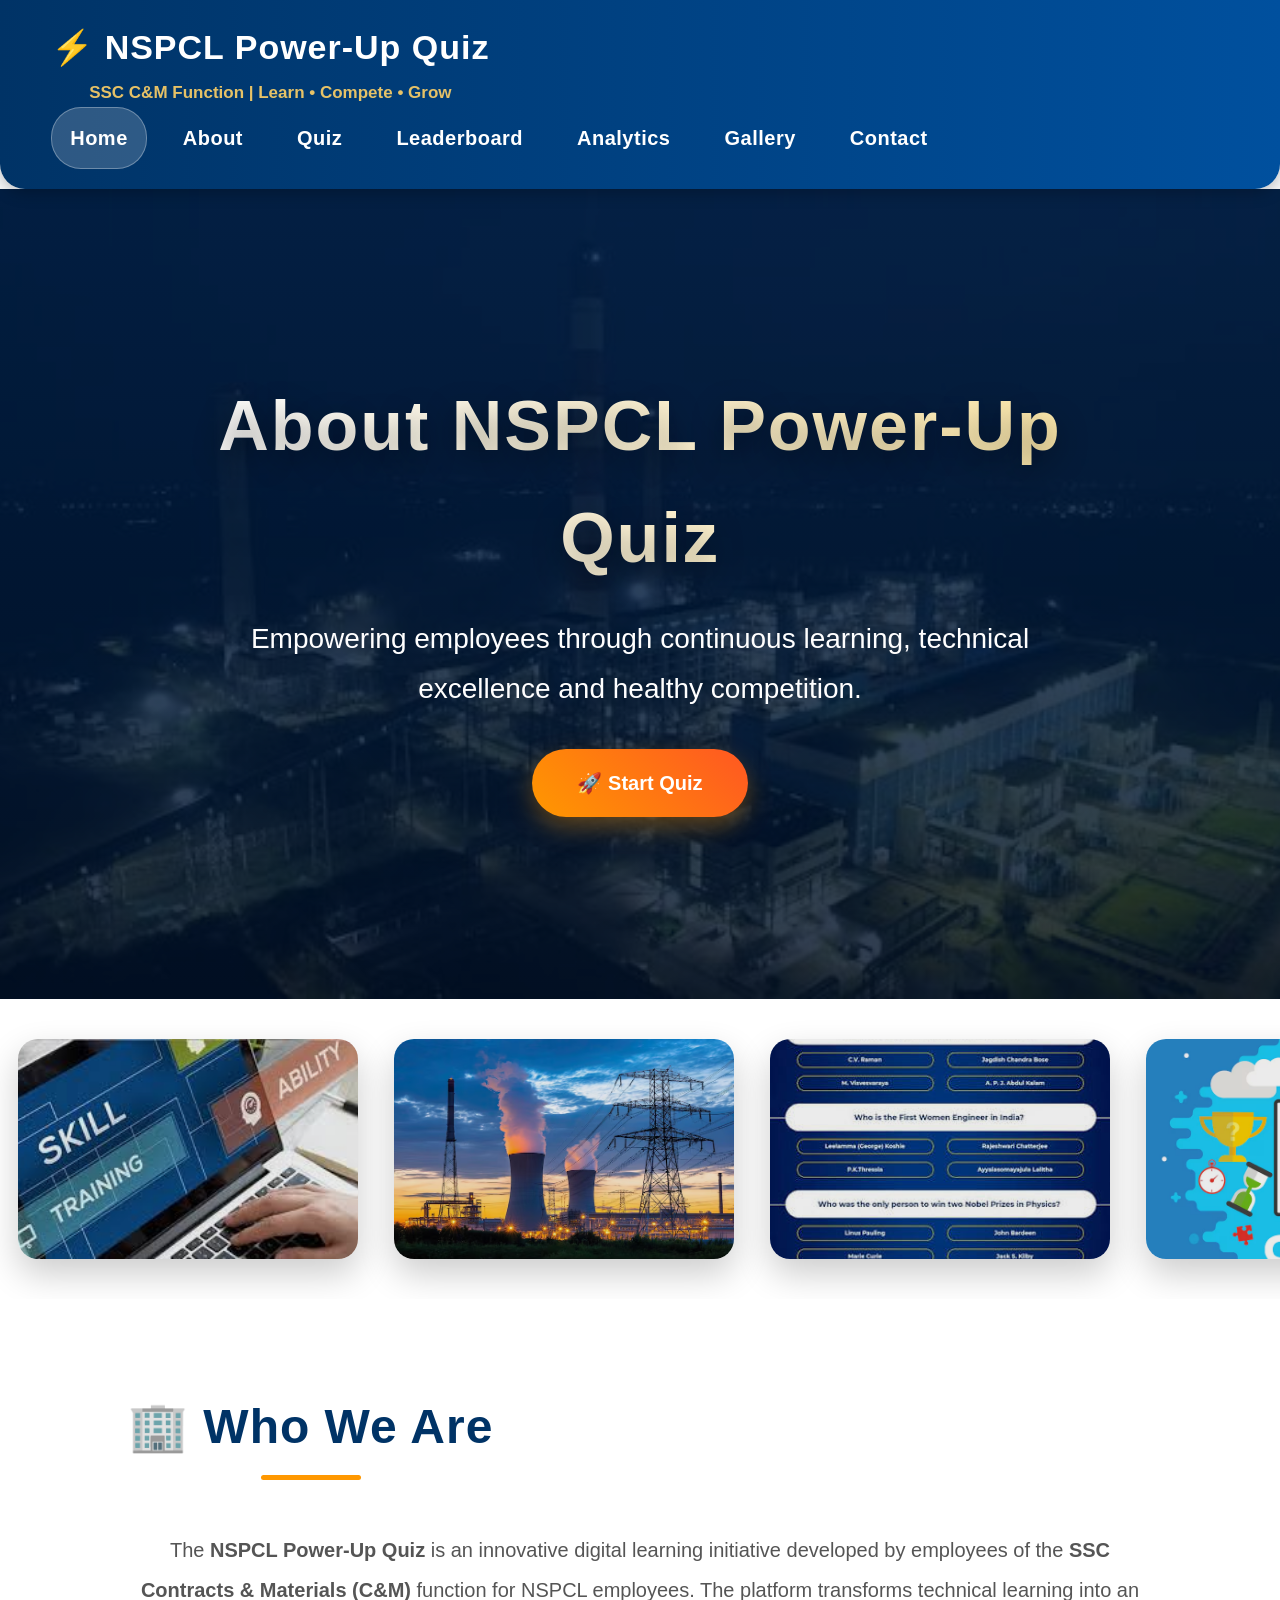
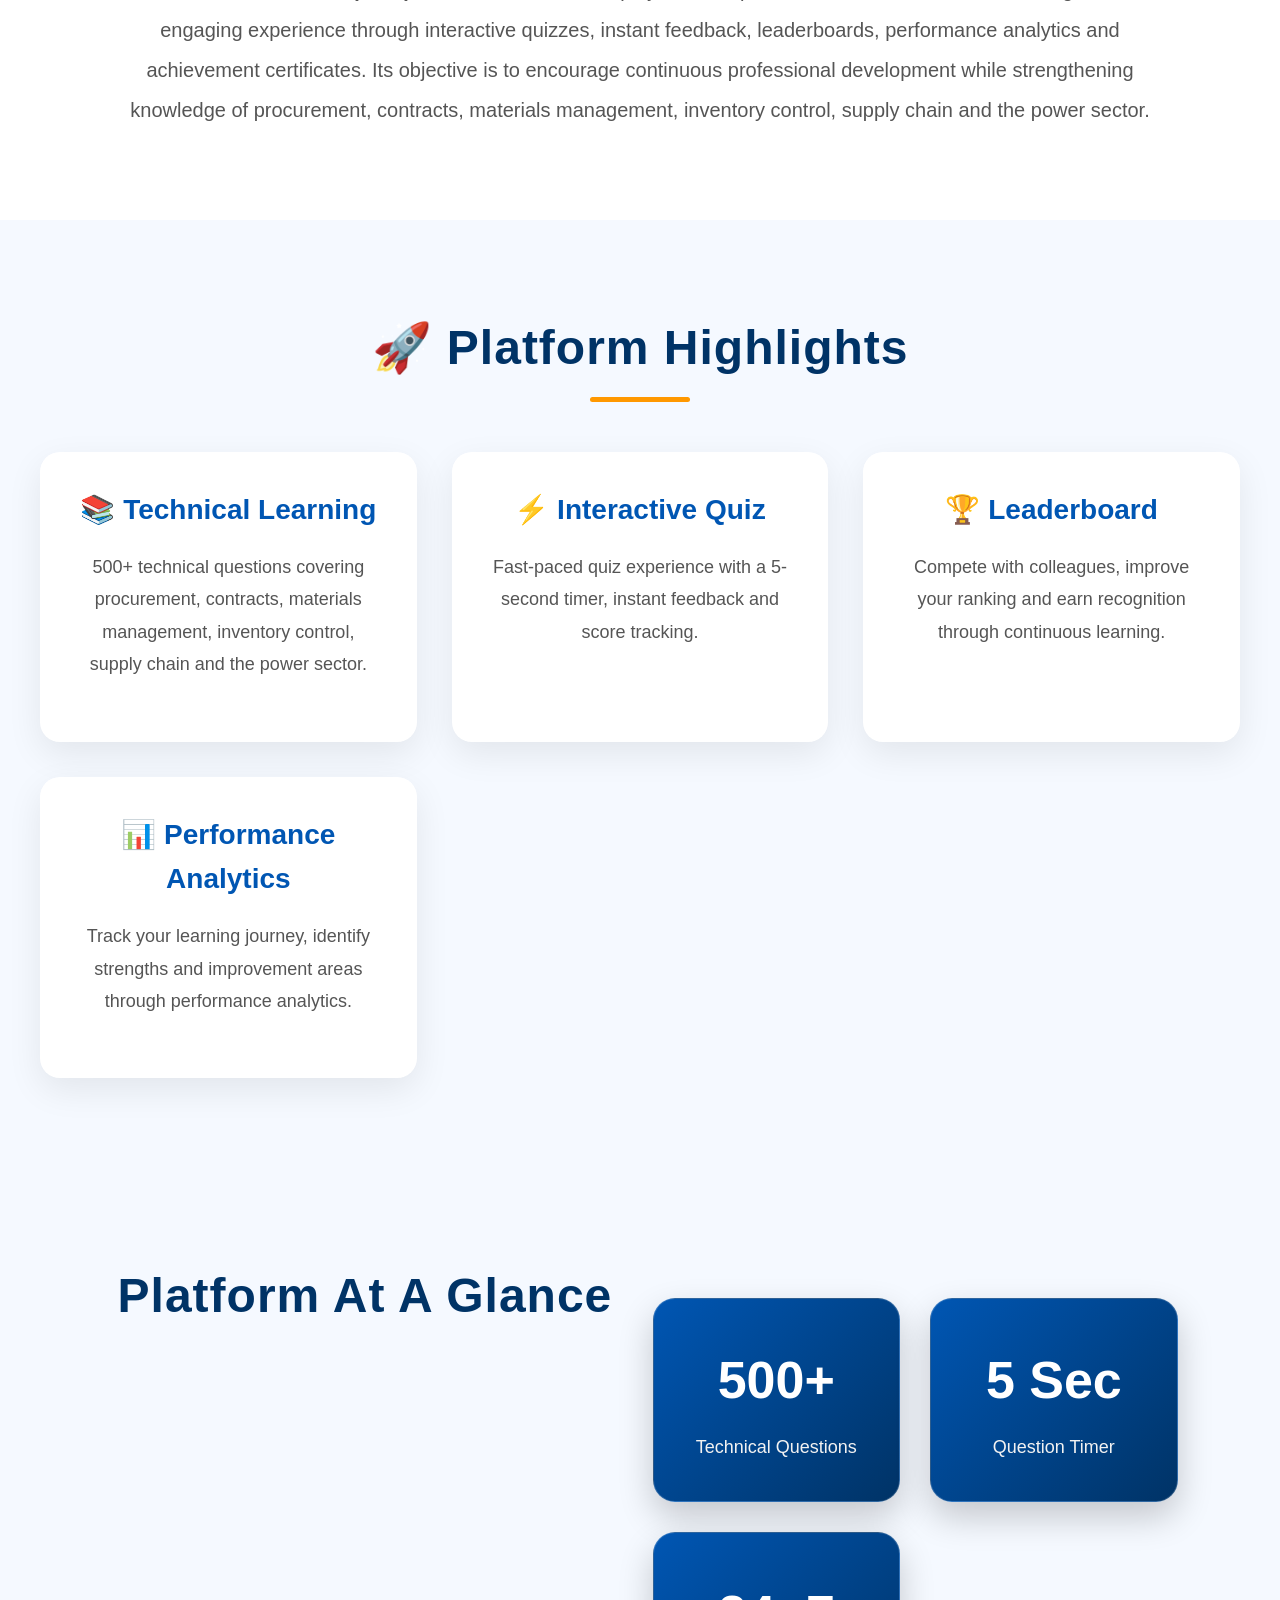
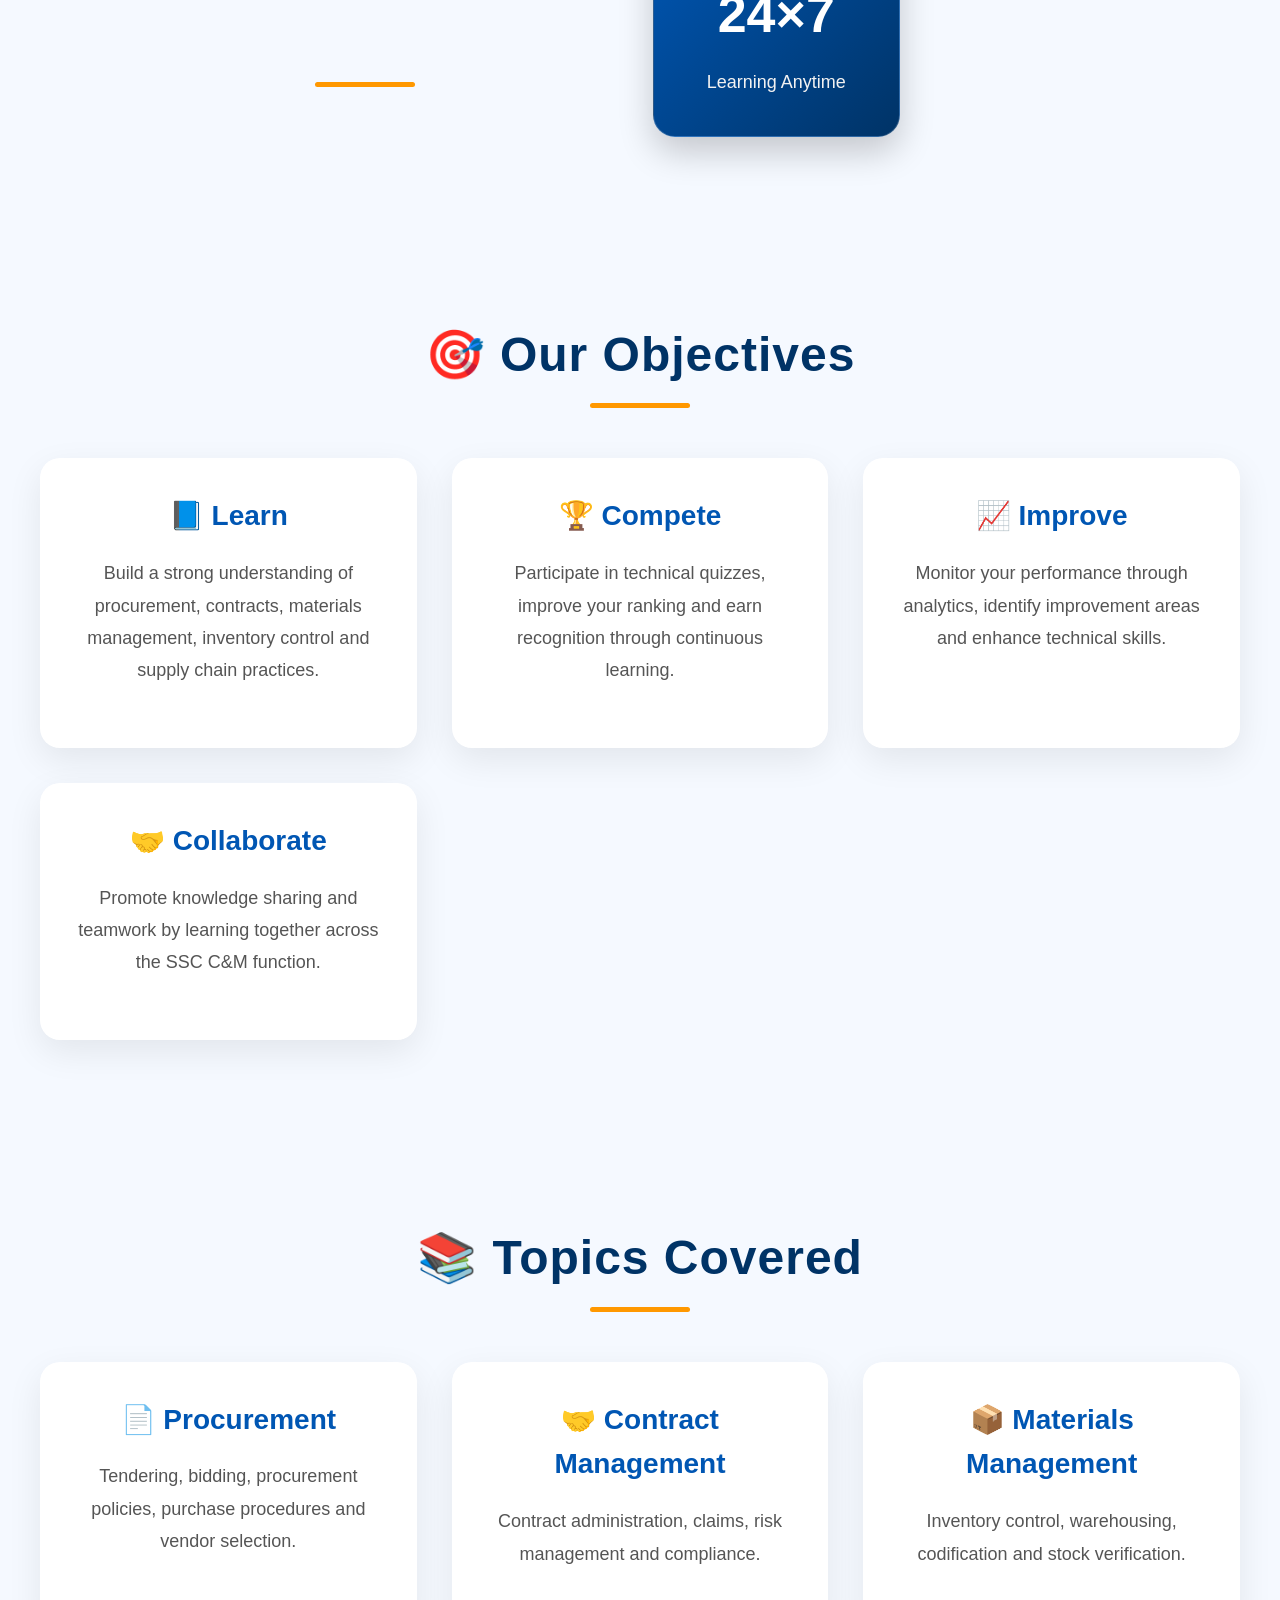
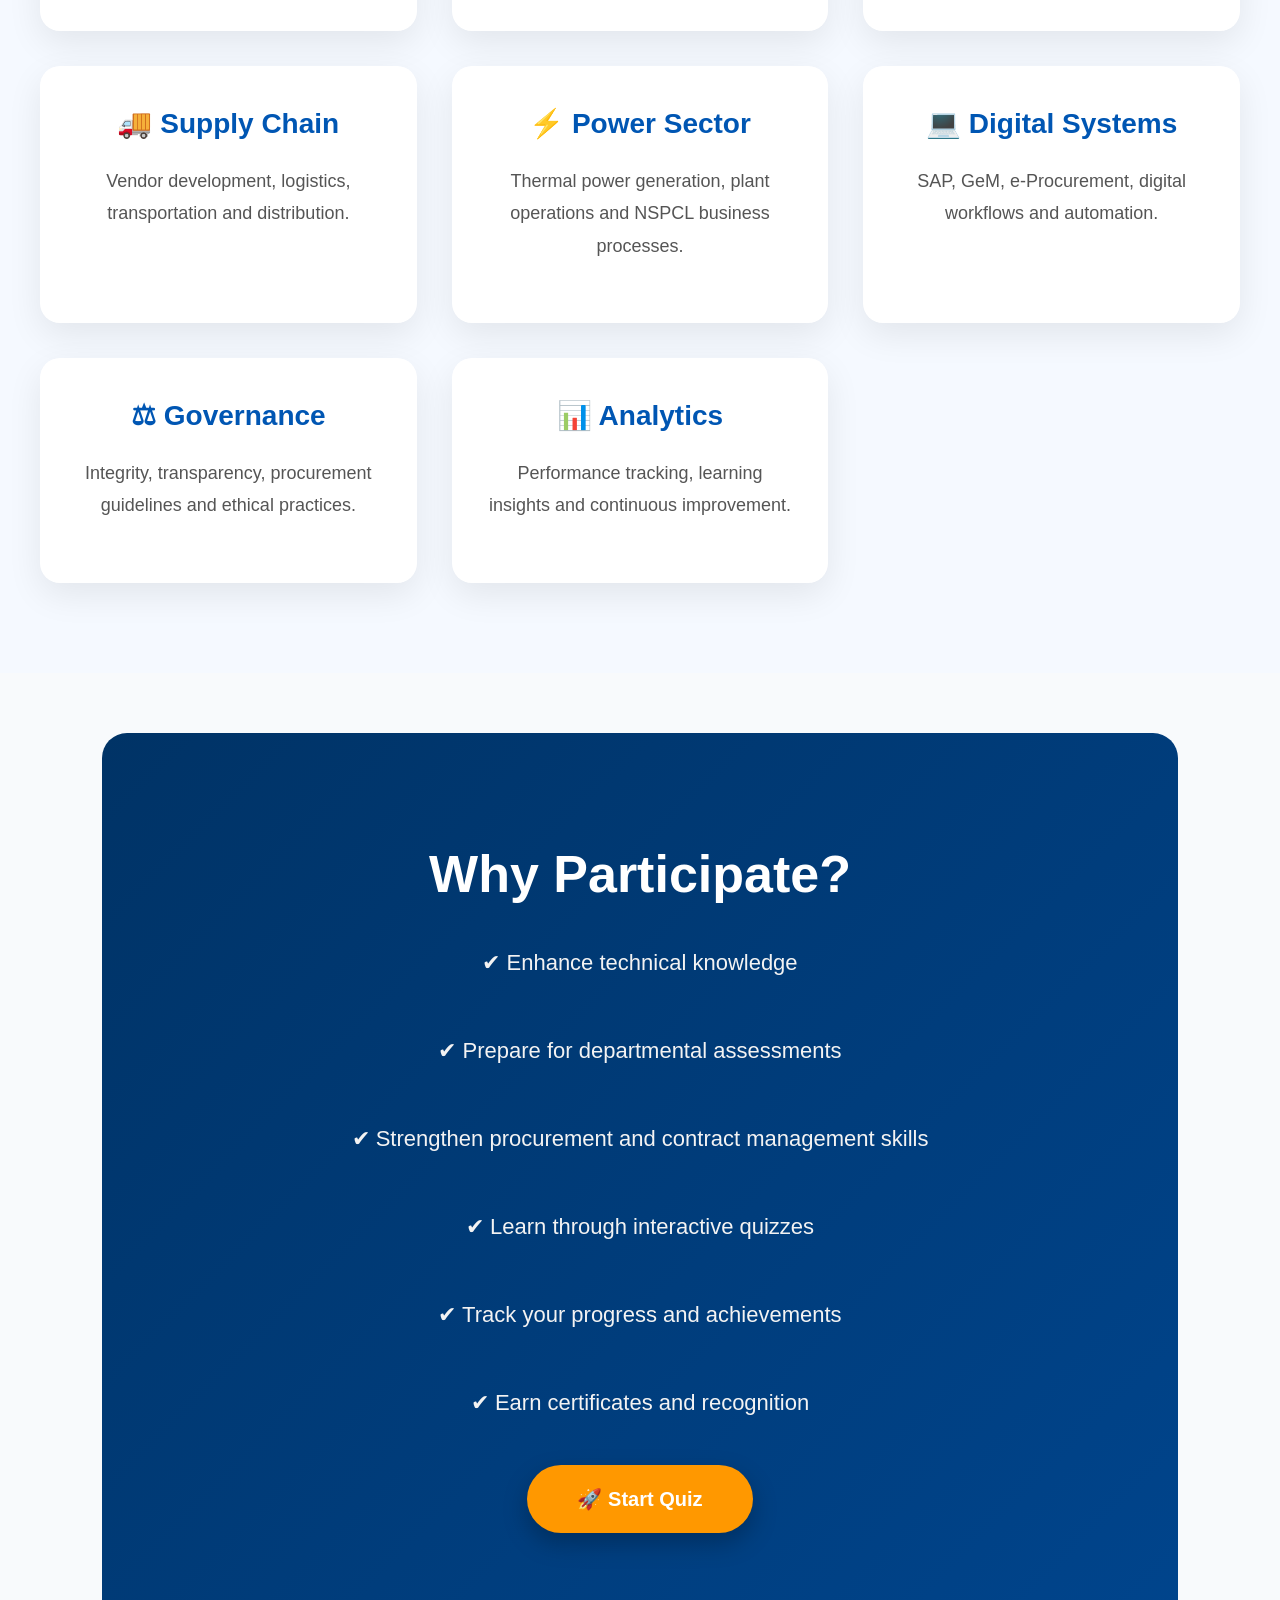
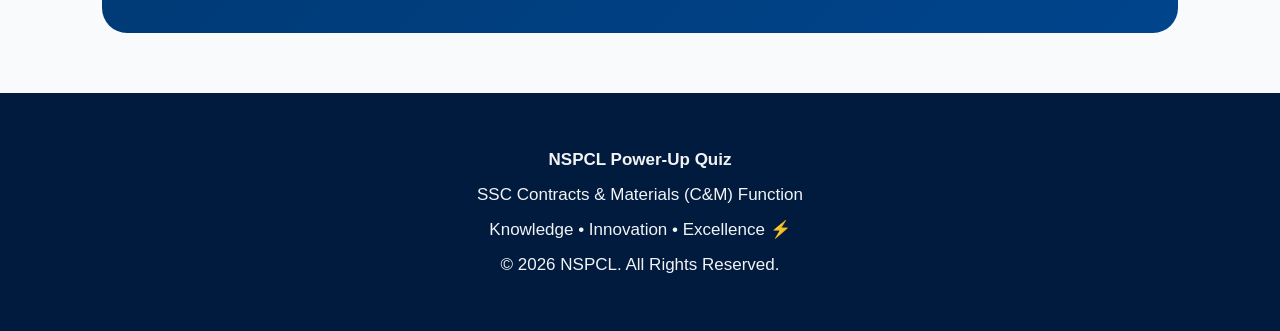
==== commit b9eb746b: "Update about.html" ====
--- a/about.html
+++ b/about.html
@@ -43,6 +43,7 @@
 
 </header>
 
+
 <!-- ================= ABOUT HERO ================= -->
 
 <section class="about-hero">
@@ -54,10 +55,8 @@
 <h1>About NSPCL Power-Up Quiz</h1>
 
 <p>
-
 Empowering employees through continuous learning,
 technical excellence and healthy competition.
-
 </p>
 
 <a href="quiz.html" class="btn">
@@ -68,6 +67,7 @@
 
 </section>
 
+
 <!-- ================= MOVING IMAGE CAROUSEL ================= -->
 
 <section class="moving-gallery">
@@ -75,42 +75,43 @@
 <div class="gallery-track">
 
 <div class="gallery-item">
-<img src="images/employee-learning.jpg" alt="">
-</div>
-
-<div class="gallery-item">
-<img src="images/power-generation.jpg" alt="">
-</div>
-
-<div class="gallery-item">
-<img src="images/quiz-competition.jpg" alt="">
-</div>
-
-<div class="gallery-item">
-<img src="images/quiz-learning.jpg" alt="">
+<img src="images/employee-learning.jpg" alt="Employee Learning">
+</div>
+
+<div class="gallery-item">
+<img src="images/power-generation.jpg" alt="Power Generation">
+</div>
+
+<div class="gallery-item">
+<img src="images/quiz-competition.jpg" alt="Quiz Competition">
+</div>
+
+<div class="gallery-item">
+<img src="images/quiz-learning.jpg" alt="Quiz Learning">
 </div>
 
 <!-- Duplicate images for seamless looping -->
 
 <div class="gallery-item">
-<img src="images/employee-learning.jpg" alt="">
-</div>
-
-<div class="gallery-item">
-<img src="images/power-generation.jpg" alt="">
-</div>
-
-<div class="gallery-item">
-<img src="images/quiz-competition.jpg" alt="">
-</div>
-
-<div class="gallery-item">
-<img src="images/quiz-learning.jpg" alt="">
-</div>
-
-</div>
-
-</section>
+<img src="images/employee-learning.jpg" alt="Employee Learning">
+</div>
+
+<div class="gallery-item">
+<img src="images/power-generation.jpg" alt="Power Generation">
+</div>
+
+<div class="gallery-item">
+<img src="images/quiz-competition.jpg" alt="Quiz Competition">
+</div>
+
+<div class="gallery-item">
+<img src="images/quiz-learning.jpg" alt="Quiz Learning">
+</div>
+
+</div>
+
+</section>
+
 
 <!-- ================= WHO WE ARE ================= -->
 
@@ -122,15 +123,19 @@
 
 <p>
 
-The <strong>NSPCL Power-Up Quiz</strong> is an innovative digital learning initiative
-developed by employee of the <strong>SSC Contracts & Materials (C&M)</strong> function for all NSPCian.
-
-The platform transforms technical learning into an engaging experience through
-interactive quizzes, instant feedback, leaderboards, performance analytics,
-and achievement certificates.
-
-Its objective is to encourage continuous professional development while
-strengthening knowledge of procurement, contracts, inventory management,
+The <strong>NSPCL Power-Up Quiz</strong> is an innovative digital
+learning initiative developed by employees of the
+<strong>SSC Contracts & Materials (C&M)</strong> function for
+NSPCL employees.
+
+The platform transforms technical learning into an engaging
+experience through interactive quizzes, instant feedback,
+leaderboards, performance analytics and achievement
+certificates.
+
+Its objective is to encourage continuous professional
+development while strengthening knowledge of procurement,
+contracts, materials management, inventory control,
 supply chain and the power sector.
 
 </p>
@@ -143,9 +148,7 @@
 <section class="features">
 
 <h2 class="section-title">
-
 🚀 Platform Highlights
-
 </h2>
 
 <div class="feature-container">
@@ -155,11 +158,9 @@
 <h3>📚 Technical Learning</h3>
 
 <p>
-
-Comprehensive questions covering procurement,
-contracts, materials management,
-inventory control and power generation.
-
+500+ technical questions covering procurement,
+contracts, materials management, inventory control,
+supply chain and the power sector.
 </p>
 
 </div>
@@ -170,10 +171,8 @@
 <h3>⚡ Interactive Quiz</h3>
 
 <p>
-
-Fast-paced quiz experience with timer,
+Fast-paced quiz experience with a 5-second timer,
 instant feedback and score tracking.
-
 </p>
 
 </div>
@@ -184,11 +183,8 @@
 <h3>🏆 Leaderboard</h3>
 
 <p>
-
-Compete with colleagues,
-improve your ranking and
-earn recognition.
-
+Compete with colleagues, improve your ranking
+and earn recognition through continuous learning.
 </p>
 
 </div>
@@ -199,11 +195,8 @@
 <h3>📊 Performance Analytics</h3>
 
 <p>
-
-Track your learning journey,
-identify strengths and improve
-through detailed analytics.
-
+Track your learning journey, identify strengths
+and improvement areas through performance analytics.
 </p>
 
 </div>
@@ -218,9 +211,7 @@
 <section class="stats">
 
 <h2 class="section-title">
-
 Platform At A Glance
-
 </h2>
 
 <div class="stats-container">
@@ -233,14 +224,16 @@
 
 </div>
 
+
 <div class="stat-box">
 
-<h2>6</h2>
+<h2>5 Sec</h2>
 
 <p>Question Timer</p>
 
 </div>
 
+
 <div class="stat-box">
 
 <h2>24×7</h2>
@@ -252,6 +245,7 @@
 </div>
 
 </section>
+
 
 <!-- ================= OUR OBJECTIVES ================= -->
 
@@ -264,35 +258,51 @@
 <div class="feature-container">
 
 <div class="card">
+
 <h3>📘 Learn</h3>
-<p>
-Build a strong understanding of procurement, contracts,
-materials management, inventory control and supply chain practices.
-</p>
-</div>
-
-<div class="card">
+
+<p>
+Build a strong understanding of procurement,
+contracts, materials management, inventory control
+and supply chain practices.
+</p>
+
+</div>
+
+
+<div class="card">
+
 <h3>🏆 Compete</h3>
+
 <p>
 Participate in technical quizzes, improve your ranking
 and earn recognition through continuous learning.
 </p>
-</div>
-
-<div class="card">
+
+</div>
+
+
+<div class="card">
+
 <h3>📈 Improve</h3>
+
 <p>
 Monitor your performance through analytics,
 identify improvement areas and enhance technical skills.
 </p>
-</div>
-
-<div class="card">
+
+</div>
+
+
+<div class="card">
+
 <h3>🤝 Collaborate</h3>
-<p>
-Promote knowledge sharing and teamwork by
-learning together across the SSC C&M function.
-</p>
+
+<p>
+Promote knowledge sharing and teamwork by learning
+together across the SSC C&M function.
+</p>
+
 </div>
 
 </div>
@@ -311,67 +321,98 @@
 <div class="feature-container">
 
 <div class="card">
+
 <h3>📄 Procurement</h3>
+
 <p>
 Tendering, bidding, procurement policies,
 purchase procedures and vendor selection.
 </p>
-</div>
-
-<div class="card">
+
+</div>
+
+
+<div class="card">
+
 <h3>🤝 Contract Management</h3>
+
 <p>
 Contract administration, claims,
 risk management and compliance.
 </p>
-</div>
-
-<div class="card">
+
+</div>
+
+
+<div class="card">
+
 <h3>📦 Materials Management</h3>
+
 <p>
 Inventory control, warehousing,
 codification and stock verification.
 </p>
-</div>
-
-<div class="card">
+
+</div>
+
+
+<div class="card">
+
 <h3>🚚 Supply Chain</h3>
+
 <p>
 Vendor development, logistics,
 transportation and distribution.
 </p>
-</div>
-
-<div class="card">
+
+</div>
+
+
+<div class="card">
+
 <h3>⚡ Power Sector</h3>
+
 <p>
 Thermal power generation,
 plant operations and NSPCL business processes.
 </p>
-</div>
-
-<div class="card">
+
+</div>
+
+
+<div class="card">
+
 <h3>💻 Digital Systems</h3>
+
 <p>
 SAP, GeM, e-Procurement,
 digital workflows and automation.
 </p>
-</div>
-
-<div class="card">
+
+</div>
+
+
+<div class="card">
+
 <h3>⚖ Governance</h3>
+
 <p>
 Integrity, transparency,
 procurement guidelines and ethical practices.
 </p>
-</div>
-
-<div class="card">
+
+</div>
+
+
+<div class="card">
+
 <h3>📊 Analytics</h3>
+
 <p>
 Performance tracking,
 learning insights and continuous improvement.
 </p>
+
 </div>
 
 </div>
@@ -384,9 +425,7 @@
 <section class="cta">
 
 <h2>
-
 Why Participate?
-
 </h2>
 
 <p>
@@ -406,13 +445,12 @@
 </p>
 
 <a href="quiz.html" class="btn">
-
 🚀 Start Quiz
-
 </a>
 
 </section>
 
+
 <!-- ================= FOOTER ================= -->
 
 <footer>
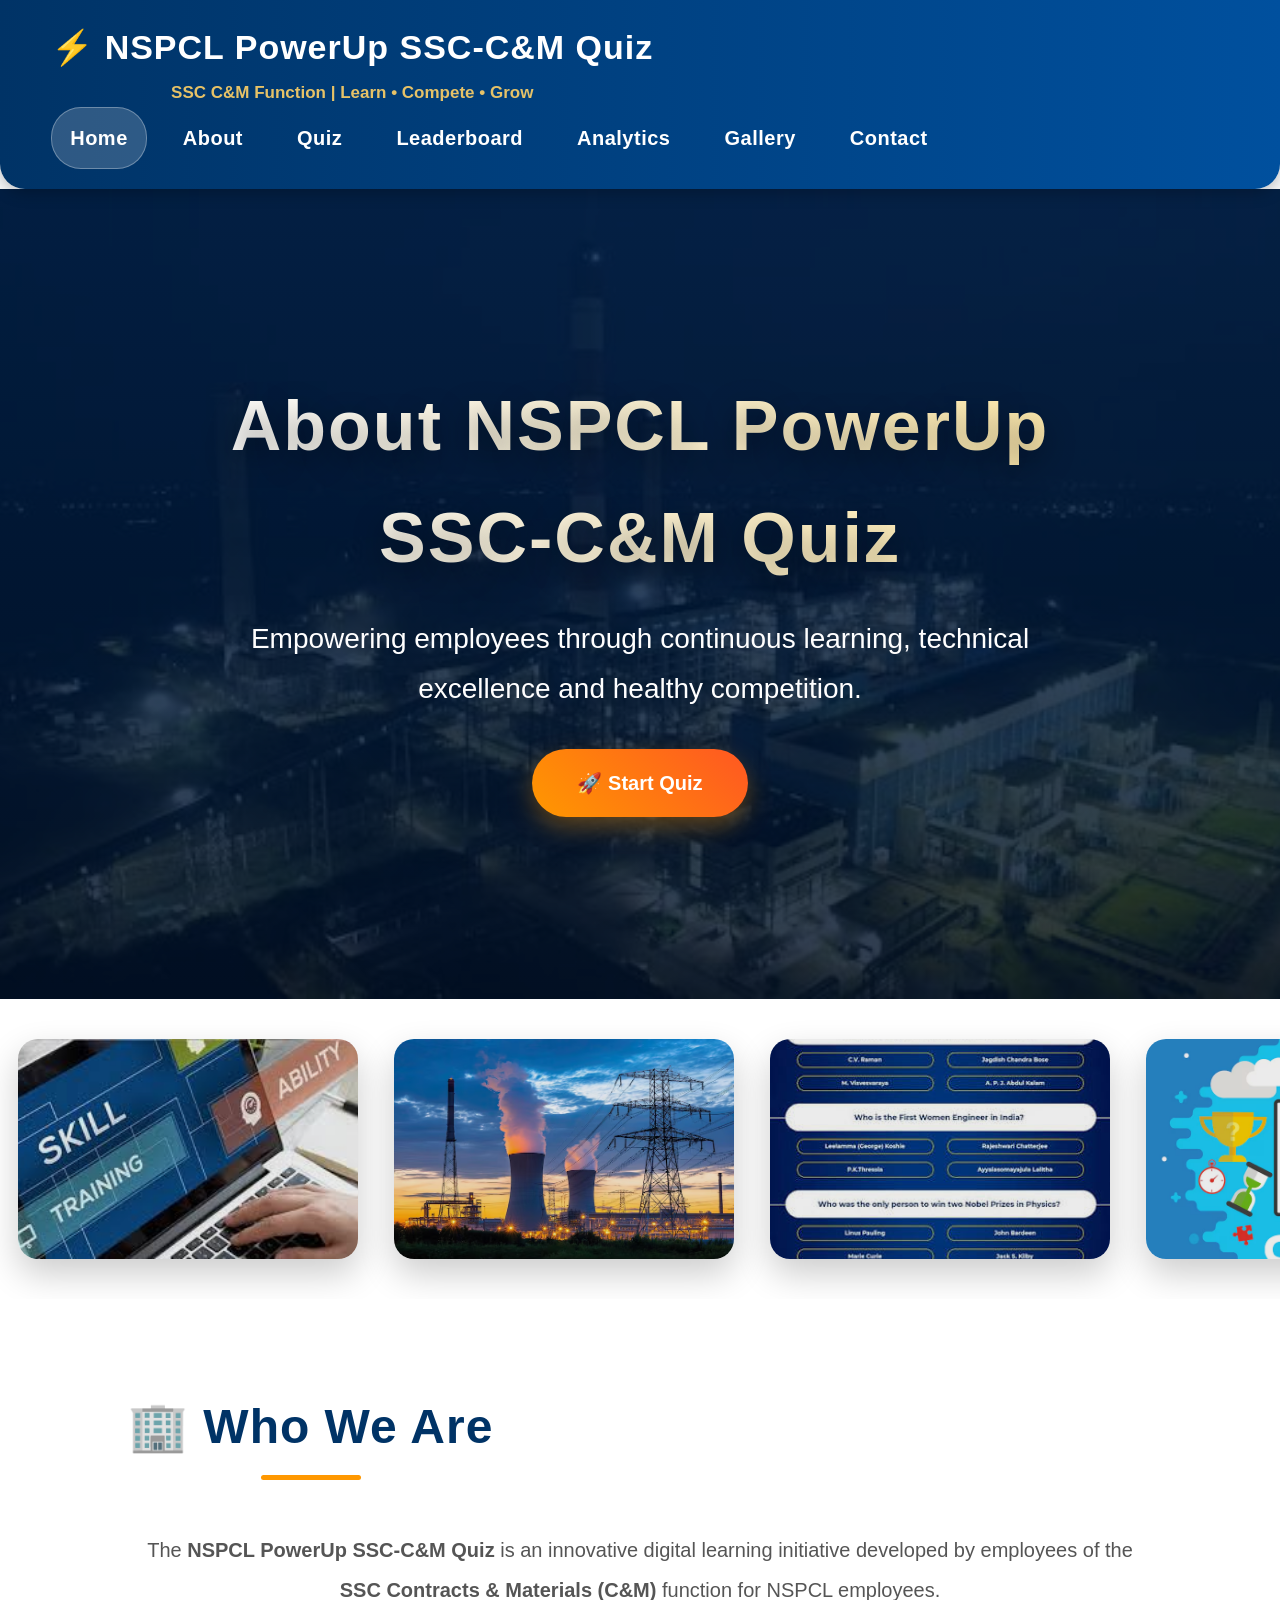
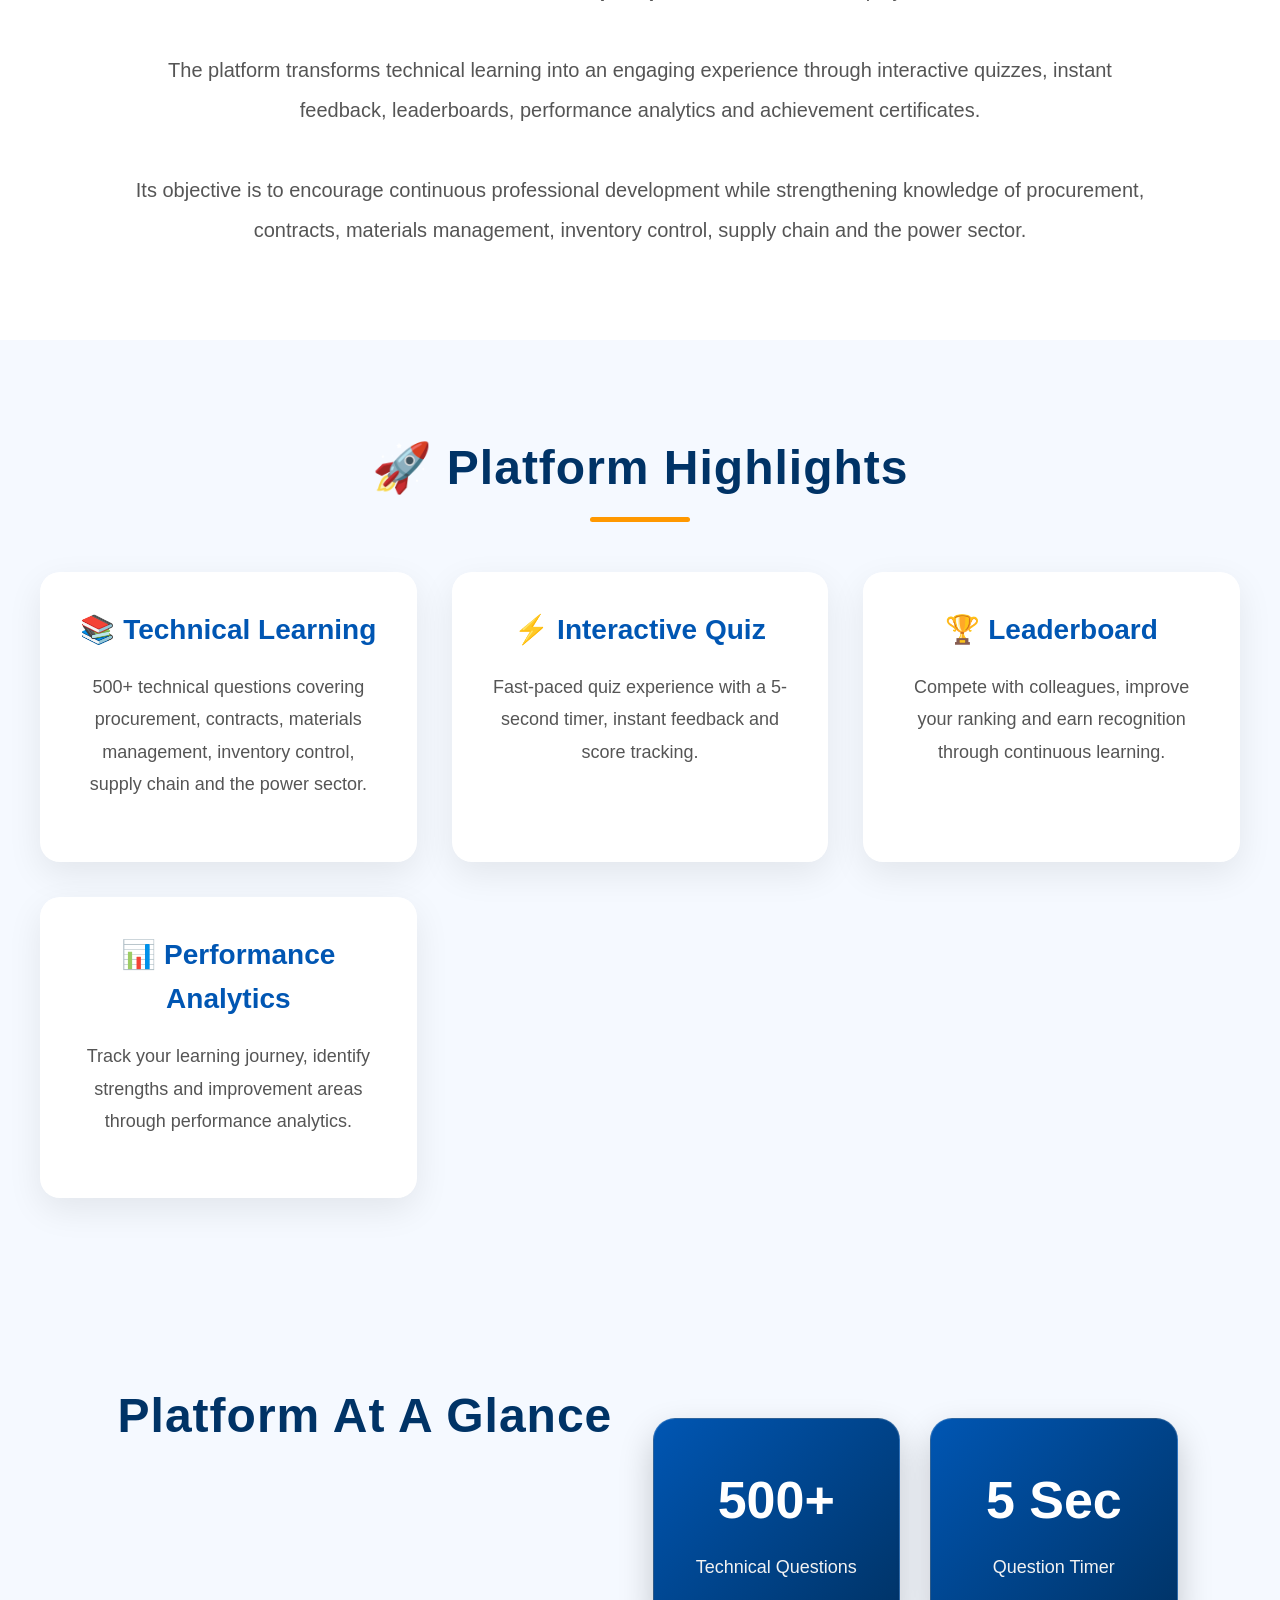
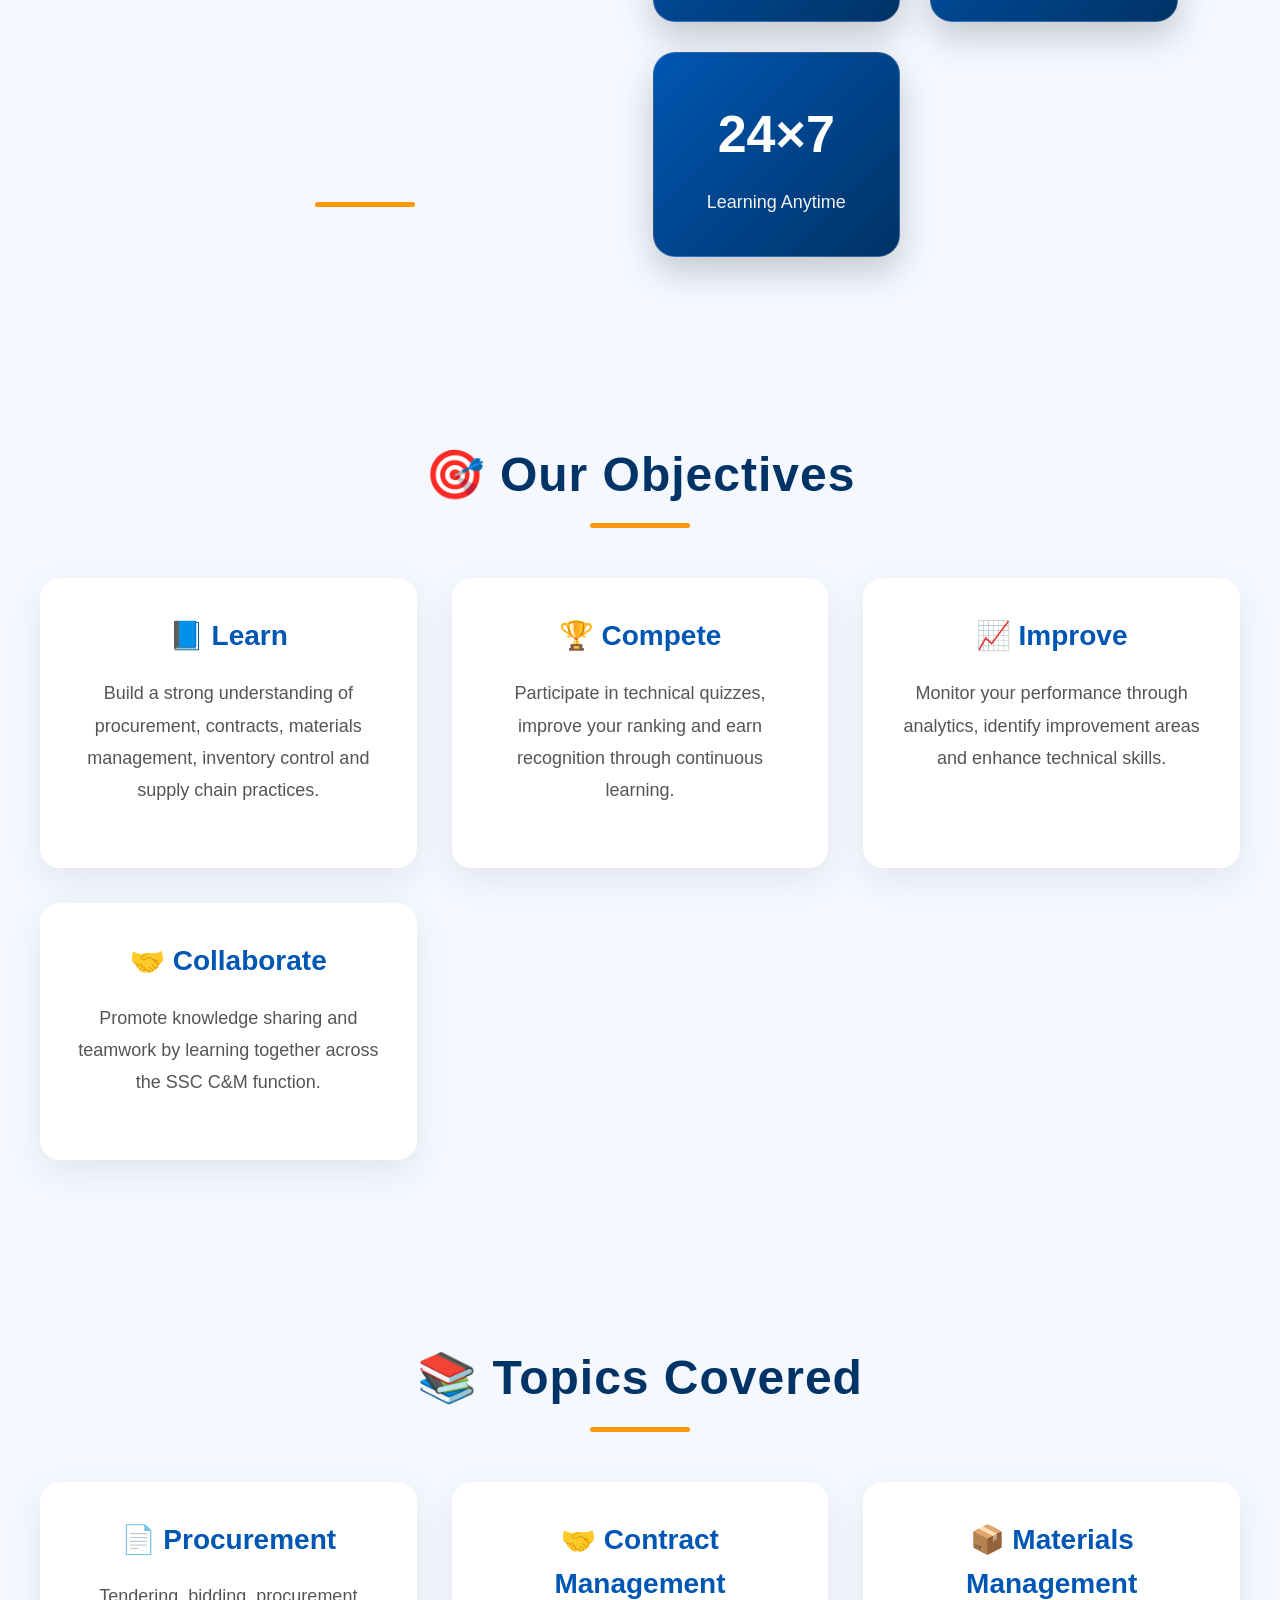
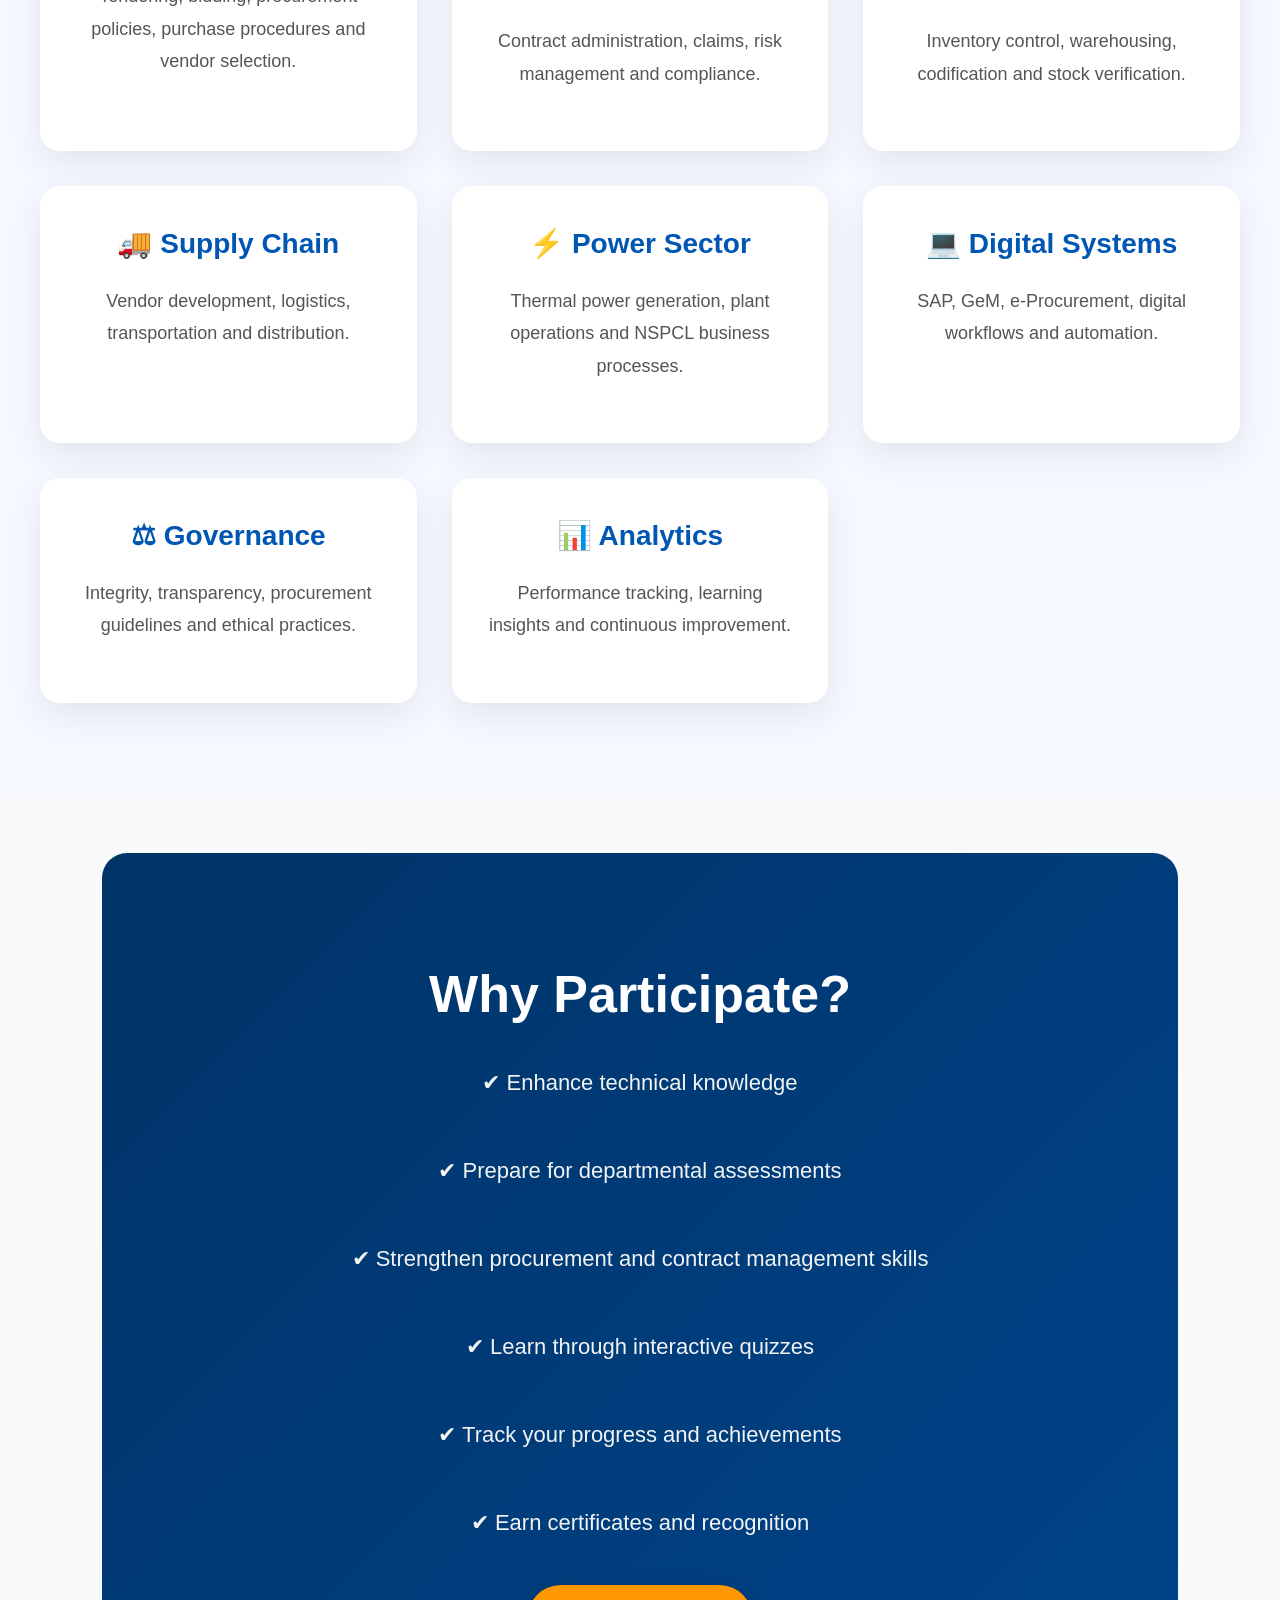
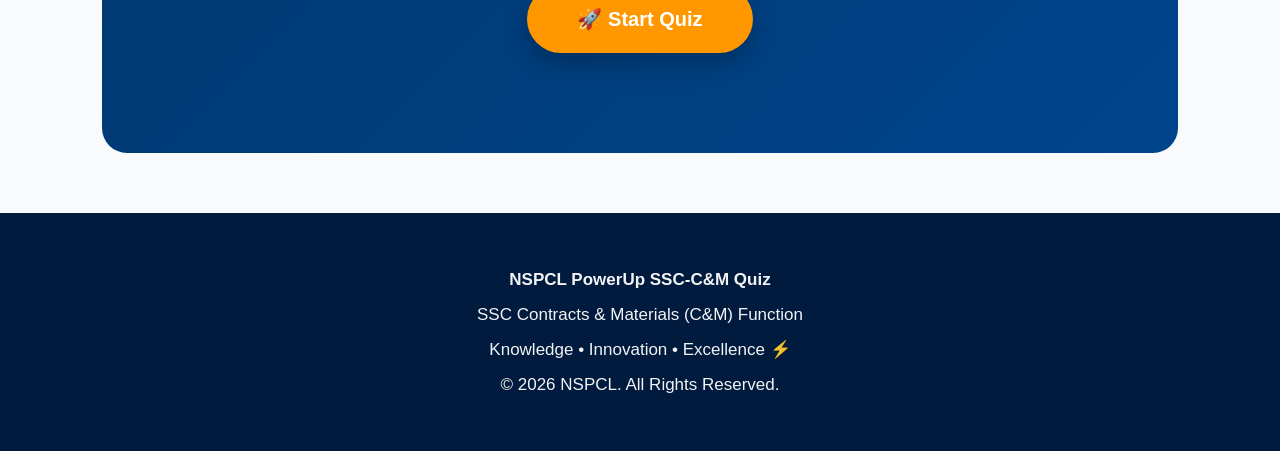
==== commit d69ccfbe: "Update about.html" ====
--- a/about.html
+++ b/about.html
@@ -4,46 +4,75 @@
 <head>
 
 <meta charset="UTF-8">
-<meta name="viewport" content="width=device-width, initial-scale=1.0">
-
-<title>About | NSPCL Power-Up Quiz</title>
-
-<link rel="stylesheet" href="style.css">
+
+<meta name="viewport"
+      content="width=device-width, initial-scale=1.0">
+
+<title>About | NSPCL PowerUp SSC-C&amp;M Quiz</title>
+
+<link rel="stylesheet"
+      href="style.css">
 
 </head>
 
+
 <body class="about-page">
 
+
 <!-- ================= HEADER ================= -->
 
 <header class="header">
 
 <div class="logo">
-<h2>⚡ NSPCL Power-Up Quiz</h2>
-<span>SSC C&M Function | Learn • Compete • Grow</span>
-</div>
+
+<h2>
+⚡ NSPCL PowerUp SSC-C&amp;M Quiz
+</h2>
+
+<span>
+SSC C&amp;M Function | Learn • Compete • Grow
+</span>
+
+</div>
+
 
 <nav>
 
-<a href="index.html">Home</a>
-
-<a href="about.html" class="active">About</a>
-
-<a href="quiz.html">Quiz</a>
-
-<a href="leaderboard.html">Leaderboard</a>
-
-<a href="analytics.html">Analytics</a>
-
-<a href="gallery.html">Gallery</a>
-
-<a href="contact.html">Contact</a>
+<a href="index.html">
+Home
+</a>
+
+<a href="about.html"
+   class="active">
+About
+</a>
+
+<a href="quiz.html">
+Quiz
+</a>
+
+<a href="leaderboard.html">
+Leaderboard
+</a>
+
+<a href="analytics.html">
+Analytics
+</a>
+
+<a href="gallery.html">
+Gallery
+</a>
+
+<a href="contact.html">
+Contact
+</a>
 
 </nav>
 
 </header>
 
 
+
 <!-- ================= ABOUT HERO ================= -->
 
 <section class="about-hero">
@@ -52,15 +81,20 @@
 
 <div class="hero-content">
 
-<h1>About NSPCL Power-Up Quiz</h1>
+<h1>
+About NSPCL PowerUp SSC-C&amp;M Quiz
+</h1>
 
 <p>
 Empowering employees through continuous learning,
 technical excellence and healthy competition.
 </p>
 
-<a href="quiz.html" class="btn">
+<a href="quiz.html"
+   class="btn">
+
 🚀 Start Quiz
+
 </a>
 
 </div>
@@ -68,70 +102,119 @@
 </section>
 
 
+
 <!-- ================= MOVING IMAGE CAROUSEL ================= -->
 
 <section class="moving-gallery">
 
 <div class="gallery-track">
 
+
 <div class="gallery-item">
-<img src="images/employee-learning.jpg" alt="Employee Learning">
-</div>
+
+<img src="images/employee-learning.jpg"
+     alt="Employee Learning">
+
+</div>
+
 
 <div class="gallery-item">
-<img src="images/power-generation.jpg" alt="Power Generation">
-</div>
+
+<img src="images/power-generation.jpg"
+     alt="Power Generation">
+
+</div>
+
 
 <div class="gallery-item">
-<img src="images/quiz-competition.jpg" alt="Quiz Competition">
-</div>
+
+<img src="images/quiz-competition.jpg"
+     alt="Quiz Competition">
+
+</div>
+
 
 <div class="gallery-item">
-<img src="images/quiz-learning.jpg" alt="Quiz Learning">
-</div>
+
+<img src="images/quiz-learning.jpg"
+     alt="Quiz Learning">
+
+</div>
+
 
 <!-- Duplicate images for seamless looping -->
 
+
 <div class="gallery-item">
-<img src="images/employee-learning.jpg" alt="Employee Learning">
-</div>
+
+<img src="images/employee-learning.jpg"
+     alt="Employee Learning">
+
+</div>
+
 
 <div class="gallery-item">
-<img src="images/power-generation.jpg" alt="Power Generation">
-</div>
+
+<img src="images/power-generation.jpg"
+     alt="Power Generation">
+
+</div>
+
 
 <div class="gallery-item">
-<img src="images/quiz-competition.jpg" alt="Quiz Competition">
-</div>
+
+<img src="images/quiz-competition.jpg"
+     alt="Quiz Competition">
+
+</div>
+
 
 <div class="gallery-item">
-<img src="images/quiz-learning.jpg" alt="Quiz Learning">
-</div>
+
+<img src="images/quiz-learning.jpg"
+     alt="Quiz Learning">
+
+</div>
+
 
 </div>
 
 </section>
 
 
+
 <!-- ================= WHO WE ARE ================= -->
 
 <section class="about-section">
 
 <h2 class="section-title">
+
 🏢 Who We Are
-</h2>
-
-<p>
-
-The <strong>NSPCL Power-Up Quiz</strong> is an innovative digital
-learning initiative developed by employees of the
-<strong>SSC Contracts & Materials (C&M)</strong> function for
-NSPCL employees.
-
-The platform transforms technical learning into an engaging
-experience through interactive quizzes, instant feedback,
-leaderboards, performance analytics and achievement
-certificates.
+
+</h2>
+
+
+<p>
+
+The
+<strong>
+NSPCL PowerUp SSC-C&amp;M Quiz
+</strong>
+is an innovative digital learning initiative
+developed by employees of the
+<strong>
+SSC Contracts &amp; Materials (C&amp;M)
+</strong>
+function for NSPCL employees.
+
+<br><br>
+
+The platform transforms technical learning into
+an engaging experience through interactive quizzes,
+instant feedback, leaderboards, performance analytics
+and achievement certificates.
+
+<br><br>
 
 Its objective is to encourage continuous professional
 development while strengthening knowledge of procurement,
@@ -143,328 +226,484 @@
 </section>
 
 
+
 <!-- ================= PLATFORM HIGHLIGHTS ================= -->
 
 <section class="features">
 
 <h2 class="section-title">
+
 🚀 Platform Highlights
-</h2>
+
+</h2>
+
 
 <div class="feature-container">
 
-<div class="card">
-
-<h3>📚 Technical Learning</h3>
-
-<p>
+
+<div class="card">
+
+<h3>
+📚 Technical Learning
+</h3>
+
+<p>
+
 500+ technical questions covering procurement,
 contracts, materials management, inventory control,
 supply chain and the power sector.
-</p>
-
-</div>
-
-
-<div class="card">
-
-<h3>⚡ Interactive Quiz</h3>
-
-<p>
+
+</p>
+
+</div>
+
+
+
+<div class="card">
+
+<h3>
+⚡ Interactive Quiz
+</h3>
+
+<p>
+
 Fast-paced quiz experience with a 5-second timer,
 instant feedback and score tracking.
-</p>
-
-</div>
-
-
-<div class="card">
-
-<h3>🏆 Leaderboard</h3>
-
-<p>
+
+</p>
+
+</div>
+
+
+
+<div class="card">
+
+<h3>
+🏆 Leaderboard
+</h3>
+
+<p>
+
 Compete with colleagues, improve your ranking
 and earn recognition through continuous learning.
-</p>
-
-</div>
-
-
-<div class="card">
-
-<h3>📊 Performance Analytics</h3>
-
-<p>
+
+</p>
+
+</div>
+
+
+
+<div class="card">
+
+<h3>
+📊 Performance Analytics
+</h3>
+
+<p>
+
 Track your learning journey, identify strengths
 and improvement areas through performance analytics.
-</p>
-
-</div>
+
+</p>
+
+</div>
+
 
 </div>
 
 </section>
 
 
+
 <!-- ================= PLATFORM STATISTICS ================= -->
 
 <section class="stats">
 
 <h2 class="section-title">
+
 Platform At A Glance
-</h2>
+
+</h2>
+
 
 <div class="stats-container">
 
+
 <div class="stat-box">
 
-<h2>500+</h2>
-
-<p>Technical Questions</p>
-
-</div>
+<h2>
+500+
+</h2>
+
+<p>
+Technical Questions
+</p>
+
+</div>
+
 
 
 <div class="stat-box">
 
-<h2>5 Sec</h2>
-
-<p>Question Timer</p>
-
-</div>
+<h2>
+5 Sec
+</h2>
+
+<p>
+Question Timer
+</p>
+
+</div>
+
 
 
 <div class="stat-box">
 
-<h2>24×7</h2>
-
-<p>Learning Anytime</p>
-
-</div>
+<h2>
+24×7
+</h2>
+
+<p>
+Learning Anytime
+</p>
+
+</div>
+
 
 </div>
 
 </section>
 
 
+
 <!-- ================= OUR OBJECTIVES ================= -->
 
 <section class="features">
 
 <h2 class="section-title">
+
 🎯 Our Objectives
-</h2>
+
+</h2>
+
 
 <div class="feature-container">
 
-<div class="card">
-
-<h3>📘 Learn</h3>
-
-<p>
+
+<div class="card">
+
+<h3>
+📘 Learn
+</h3>
+
+<p>
+
 Build a strong understanding of procurement,
 contracts, materials management, inventory control
 and supply chain practices.
-</p>
-
-</div>
-
-
-<div class="card">
-
-<h3>🏆 Compete</h3>
-
-<p>
+
+</p>
+
+</div>
+
+
+
+<div class="card">
+
+<h3>
+🏆 Compete
+</h3>
+
+<p>
+
 Participate in technical quizzes, improve your ranking
 and earn recognition through continuous learning.
-</p>
-
-</div>
-
-
-<div class="card">
-
-<h3>📈 Improve</h3>
-
-<p>
+
+</p>
+
+</div>
+
+
+
+<div class="card">
+
+<h3>
+📈 Improve
+</h3>
+
+<p>
+
 Monitor your performance through analytics,
 identify improvement areas and enhance technical skills.
-</p>
-
-</div>
-
-
-<div class="card">
-
-<h3>🤝 Collaborate</h3>
-
-<p>
+
+</p>
+
+</div>
+
+
+
+<div class="card">
+
+<h3>
+🤝 Collaborate
+</h3>
+
+<p>
+
 Promote knowledge sharing and teamwork by learning
-together across the SSC C&M function.
-</p>
-
-</div>
+together across the SSC C&amp;M function.
+
+</p>
+
+</div>
+
 
 </div>
 
 </section>
 
 
+
 <!-- ================= TOPICS COVERED ================= -->
 
 <section class="features">
 
 <h2 class="section-title">
+
 📚 Topics Covered
-</h2>
+
+</h2>
+
 
 <div class="feature-container">
 
-<div class="card">
-
-<h3>📄 Procurement</h3>
-
-<p>
+
+<div class="card">
+
+<h3>
+📄 Procurement
+</h3>
+
+<p>
+
 Tendering, bidding, procurement policies,
 purchase procedures and vendor selection.
-</p>
-
-</div>
-
-
-<div class="card">
-
-<h3>🤝 Contract Management</h3>
-
-<p>
+
+</p>
+
+</div>
+
+
+
+<div class="card">
+
+<h3>
+🤝 Contract Management
+</h3>
+
+<p>
+
 Contract administration, claims,
 risk management and compliance.
-</p>
-
-</div>
-
-
-<div class="card">
-
-<h3>📦 Materials Management</h3>
-
-<p>
+
+</p>
+
+</div>
+
+
+
+<div class="card">
+
+<h3>
+📦 Materials Management
+</h3>
+
+<p>
+
 Inventory control, warehousing,
 codification and stock verification.
-</p>
-
-</div>
-
-
-<div class="card">
-
-<h3>🚚 Supply Chain</h3>
-
-<p>
+
+</p>
+
+</div>
+
+
+
+<div class="card">
+
+<h3>
+🚚 Supply Chain
+</h3>
+
+<p>
+
 Vendor development, logistics,
 transportation and distribution.
-</p>
-
-</div>
-
-
-<div class="card">
-
-<h3>⚡ Power Sector</h3>
-
-<p>
+
+</p>
+
+</div>
+
+
+
+<div class="card">
+
+<h3>
+⚡ Power Sector
+</h3>
+
+<p>
+
 Thermal power generation,
 plant operations and NSPCL business processes.
-</p>
-
-</div>
-
-
-<div class="card">
-
-<h3>💻 Digital Systems</h3>
-
-<p>
+
+</p>
+
+</div>
+
+
+
+<div class="card">
+
+<h3>
+💻 Digital Systems
+</h3>
+
+<p>
+
 SAP, GeM, e-Procurement,
 digital workflows and automation.
-</p>
-
-</div>
-
-
-<div class="card">
-
-<h3>⚖ Governance</h3>
-
-<p>
+
+</p>
+
+</div>
+
+
+
+<div class="card">
+
+<h3>
+⚖ Governance
+</h3>
+
+<p>
+
 Integrity, transparency,
 procurement guidelines and ethical practices.
-</p>
-
-</div>
-
-
-<div class="card">
-
-<h3>📊 Analytics</h3>
-
-<p>
+
+</p>
+
+</div>
+
+
+
+<div class="card">
+
+<h3>
+📊 Analytics
+</h3>
+
+<p>
+
 Performance tracking,
 learning insights and continuous improvement.
-</p>
-
-</div>
+
+</p>
+
+</div>
+
 
 </div>
 
 </section>
 
 
+
 <!-- ================= WHY PARTICIPATE ================= -->
 
 <section class="cta">
 
 <h2>
+
 Why Participate?
-</h2>
-
-<p>
-
-✔ Enhance technical knowledge<br><br>
-
-✔ Prepare for departmental assessments<br><br>
-
-✔ Strengthen procurement and contract management skills<br><br>
-
-✔ Learn through interactive quizzes<br><br>
-
-✔ Track your progress and achievements<br><br>
+
+</h2>
+
+
+<p>
+
+✔ Enhance technical knowledge
+
+<br><br>
+
+✔ Prepare for departmental assessments
+
+<br><br>
+
+✔ Strengthen procurement and contract management skills
+
+<br><br>
+
+✔ Learn through interactive quizzes
+
+<br><br>
+
+✔ Track your progress and achievements
+
+<br><br>
 
 ✔ Earn certificates and recognition
 
 </p>
 
-<a href="quiz.html" class="btn">
+
+<a href="quiz.html"
+   class="btn">
+
 🚀 Start Quiz
+
 </a>
 
 </section>
 
 
+
 <!-- ================= FOOTER ================= -->
 
 <footer>
 
-<p><strong>NSPCL Power-Up Quiz</strong></p>
-
-<p>SSC Contracts & Materials (C&M) Function</p>
-
-<p>Knowledge • Innovation • Excellence ⚡</p>
-
-<p>© 2026 NSPCL. All Rights Reserved.</p>
+<p>
+
+<strong>
+NSPCL PowerUp SSC-C&amp;M Quiz
+</strong>
+
+</p>
+
+
+<p>
+
+SSC Contracts &amp; Materials (C&amp;M) Function
+
+</p>
+
+
+<p>
+
+Knowledge • Innovation • Excellence ⚡
+
+</p>
+
+
+<p>
+
+© 2026 NSPCL. All Rights Reserved.
+
+</p>
 
 </footer>
 
+
 </body>
 
 </html>
--- a/style.css
+++ b/style.css
@@ -8358,3 +8358,1263 @@
     }
 
 }
+/* =====================================================
+   NSPCL POWERUP SSC-C&M QUIZ
+   HOME PAGE TYPOGRAPHY IMPROVEMENT
+===================================================== */
+
+/* Overall font */
+body {
+    font-family: "Segoe UI", Arial, sans-serif;
+    line-height: 1.6;
+}
+
+/* =====================================================
+   HEADER
+===================================================== */
+
+.logo h2 {
+    font-size: 24px;
+    font-weight: 800;
+    letter-spacing: 0.3px;
+    margin-bottom: 5px;
+}
+
+.logo span {
+    font-size: 14px;
+    font-weight: 500;
+    letter-spacing: 0.5px;
+}
+
+
+/* Navigation */
+nav a {
+    font-size: 15px;
+    font-weight: 600;
+}
+
+
+/* =====================================================
+   HERO
+===================================================== */
+
+.hero-content h1 {
+    font-size: clamp(38px, 5vw, 62px);
+    font-weight: 900;
+    letter-spacing: 0.5px;
+    line-height: 1.15;
+    margin-bottom: 15px;
+
+    text-shadow:
+        0 3px 15px rgba(0, 0, 0, 0.45);
+}
+
+
+.hero-content h2 {
+    font-size: clamp(24px, 3vw, 34px);
+    font-weight: 700;
+    line-height: 1.3;
+    margin-bottom: 18px;
+}
+
+
+.hero-content p {
+    max-width: 850px;
+    margin: auto;
+
+    font-size: 19px;
+    line-height: 1.8;
+    font-weight: 500;
+
+    letter-spacing: 0.2px;
+
+    text-shadow:
+        0 2px 8px rgba(0, 0, 0, 0.45);
+}
+
+
+/* =====================================================
+   ABOUT NSPCL
+===================================================== */
+
+.about-section {
+    padding: 65px 25px;
+}
+
+
+.about-section h2 {
+    font-size: 34px;
+    font-weight: 800;
+    margin-bottom: 25px;
+}
+
+
+.about-section p {
+    max-width: 950px;
+    margin: auto;
+
+    font-size: 18px;
+    line-height: 1.9;
+
+    font-weight: 450;
+
+    letter-spacing: 0.15px;
+}
+
+
+/* =====================================================
+   DASHBOARD STATS
+===================================================== */
+
+.stat-card h2 {
+    font-size: 42px;
+    margin-bottom: 8px;
+}
+
+
+.stat-card p {
+    font-size: 17px;
+    font-weight: 700;
+    letter-spacing: 0.3px;
+}
+
+
+/* =====================================================
+   FEATURES
+===================================================== */
+
+.features {
+    padding: 65px 25px;
+}
+
+
+.features > h2 {
+    font-size: 34px;
+    font-weight: 800;
+    margin-bottom: 35px;
+}
+
+
+/* Feature title */
+.feature-card h3 {
+    font-size: 21px;
+    font-weight: 800;
+    margin: 12px 0;
+}
+
+
+/* Feature description */
+.feature-card p {
+    font-size: 16px;
+    line-height: 1.7;
+    font-weight: 500;
+}
+
+
+/* Feature icons */
+.feature-card .icon {
+    font-size: 42px;
+}
+
+
+/* =====================================================
+   CALL TO ACTION
+===================================================== */
+
+.cta {
+    padding: 70px 25px;
+}
+
+
+.cta h2 {
+    font-size: 38px;
+    font-weight: 850;
+    margin-bottom: 15px;
+}
+
+
+.cta p {
+    font-size: 19px;
+    line-height: 1.7;
+    font-weight: 500;
+    margin-bottom: 25px;
+}
+
+
+.cta button {
+    font-size: 17px;
+    font-weight: 800;
+    padding: 15px 30px;
+}
+
+
+/* =====================================================
+   FOOTER
+===================================================== */
+
+footer p {
+    font-size: 15px;
+    line-height: 1.6;
+}
+
+
+/* =====================================================
+   MOBILE
+===================================================== */
+
+@media (max-width: 700px) {
+
+    .logo h2 {
+        font-size: 20px;
+    }
+
+    .logo span {
+        font-size: 12px;
+    }
+
+    .hero-content h1 {
+        font-size: 34px;
+    }
+
+    .hero-content h2 {
+        font-size: 23px;
+    }
+
+    .hero-content p {
+        font-size: 16px;
+        line-height: 1.7;
+    }
+
+    .about-section h2,
+    .features > h2 {
+        font-size: 28px;
+    }
+
+    .about-section p {
+        font-size: 16px;
+        line-height: 1.8;
+    }
+
+    .feature-card h3 {
+        font-size: 19px;
+    }
+
+    .feature-card p {
+        font-size: 15px;
+    }
+
+    .cta h2 {
+        font-size: 30px;
+    }
+
+    .cta p {
+        font-size: 16px;
+    }
+
+}
+/* =========================================================
+   NSPCL POWERUP SSC-C&M QUIZ
+   PREMIUM HOME PAGE DESIGN
+========================================================= */
+
+
+/* =========================================================
+   GLOBAL
+========================================================= */
+
+* {
+    box-sizing: border-box;
+}
+
+html {
+    scroll-behavior: smooth;
+}
+
+body {
+    margin: 0;
+    font-family: "Segoe UI", Arial, sans-serif;
+    color: #ffffff;
+    background:
+        linear-gradient(
+            135deg,
+            #031b34,
+            #063b66,
+            #007ca8,
+            #031b34
+        );
+    background-size: 400% 400%;
+    animation: backgroundFlow 15s ease infinite;
+}
+
+@keyframes backgroundFlow {
+
+    0% {
+        background-position: 0% 50%;
+    }
+
+    50% {
+        background-position: 100% 50%;
+    }
+
+    100% {
+        background-position: 0% 50%;
+    }
+
+}
+
+
+/* =========================================================
+   HEADER
+========================================================= */
+
+.header {
+
+    position: sticky;
+    top: 0;
+    z-index: 1000;
+
+    display: flex;
+    align-items: center;
+    justify-content: space-between;
+
+    padding: 15px 35px;
+
+    background:
+        rgba(3, 27, 52, 0.88);
+
+    backdrop-filter: blur(18px);
+
+    border-bottom:
+        1px solid
+        rgba(0, 229, 255, 0.35);
+
+    box-shadow:
+        0 5px 25px rgba(0, 0, 0, 0.25);
+
+}
+
+
+/* Logo */
+
+.logo h2 {
+
+    margin: 0;
+
+    font-size: 23px;
+
+    font-weight: 800;
+
+    color: #ffffff;
+
+    text-shadow:
+        0 0 12px
+        rgba(0, 229, 255, 0.55);
+
+}
+
+
+.logo span {
+
+    display: block;
+
+    margin-top: 3px;
+
+    font-size: 12px;
+
+    color: #b8efff;
+
+    letter-spacing: 1px;
+
+}
+
+
+/* Navigation */
+
+nav {
+
+    display: flex;
+
+    align-items: center;
+
+    gap: 8px;
+
+}
+
+
+nav a {
+
+    color: #ffffff;
+
+    text-decoration: none;
+
+    padding: 9px 12px;
+
+    border-radius: 10px;
+
+    font-size: 14px;
+
+    font-weight: 600;
+
+    transition:
+        all 0.3s ease;
+
+}
+
+
+nav a:hover {
+
+    color: #001d32;
+
+    background: #4df6ff;
+
+    transform:
+        translateY(-2px);
+
+    box-shadow:
+        0 0 15px
+        rgba(77, 246, 255, 0.6);
+
+}
+
+
+#themeToggle {
+
+    border: none;
+
+    background:
+        rgba(255,255,255,0.12);
+
+    color: white;
+
+    width: 38px;
+
+    height: 38px;
+
+    border-radius: 50%;
+
+    cursor: pointer;
+
+    font-size: 18px;
+
+    transition: 0.3s;
+
+}
+
+
+#themeToggle:hover {
+
+    transform:
+        rotate(20deg)
+        scale(1.1);
+
+    background:
+        rgba(0,229,255,0.3);
+
+}
+
+
+/* =========================================================
+   HERO
+========================================================= */
+
+.hero {
+
+    position: relative;
+
+    min-height: 570px;
+
+    display: flex;
+
+    align-items: center;
+
+    justify-content: center;
+
+    overflow: hidden;
+
+}
+
+
+/* Video */
+
+.hero-video {
+
+    position: absolute;
+
+    inset: 0;
+
+    width: 100%;
+
+    height: 100%;
+
+    object-fit: cover;
+
+    z-index: 0;
+
+    filter:
+        brightness(0.55)
+        saturate(1.2);
+
+}
+
+
+/* Overlay */
+
+.hero-overlay {
+
+    position: absolute;
+
+    inset: 0;
+
+    z-index: 1;
+
+    background:
+        linear-gradient(
+            135deg,
+            rgba(0, 20, 45, 0.92),
+            rgba(0, 90, 130, 0.55),
+            rgba(0, 15, 35, 0.88)
+        );
+
+}
+
+
+/* Animated glow */
+
+.hero::after {
+
+    content: "";
+
+    position: absolute;
+
+    width: 500px;
+
+    height: 500px;
+
+    border-radius: 50%;
+
+    background:
+        rgba(0, 229, 255, 0.12);
+
+    filter: blur(80px);
+
+    right: -150px;
+
+    bottom: -200px;
+
+    z-index: 2;
+
+    animation:
+        heroGlow 6s ease-in-out infinite alternate;
+
+}
+
+
+@keyframes heroGlow {
+
+    from {
+        transform: scale(0.8);
+    }
+
+    to {
+        transform: scale(1.3);
+    }
+
+}
+
+
+/* Hero content */
+
+.hero-content {
+
+    position: relative;
+
+    z-index: 3;
+
+    text-align: center;
+
+    max-width: 1000px;
+
+    padding: 40px 25px;
+
+    animation:
+        heroEntrance 1.2s ease;
+
+}
+
+
+@keyframes heroEntrance {
+
+    from {
+
+        opacity: 0;
+
+        transform:
+            translateY(35px);
+
+    }
+
+    to {
+
+        opacity: 1;
+
+        transform:
+            translateY(0);
+
+    }
+
+}
+
+
+.hero-content h1 {
+
+    margin: 0 0 18px;
+
+    font-size:
+        clamp(38px, 5vw, 64px);
+
+    font-weight: 900;
+
+    letter-spacing: 0.5px;
+
+    color: #ffffff;
+
+    text-shadow:
+        0 0 10px rgba(0,229,255,.6),
+        0 0 30px rgba(0,150,255,.4);
+
+}
+
+
+.hero-content h2 {
+
+    margin: 0 0 20px;
+
+    font-size:
+        clamp(24px, 3vw, 34px);
+
+    color: #ffe36e;
+
+    font-weight: 800;
+
+}
+
+
+.hero-content p {
+
+    max-width: 850px;
+
+    margin: auto;
+
+    font-size: 19px;
+
+    line-height: 1.8;
+
+    color: #eefcff;
+
+}
+
+
+/* =========================================================
+   ABOUT SECTION
+========================================================= */
+
+.about-section {
+
+    position: relative;
+
+    padding: 80px 25px;
+
+    text-align: center;
+
+    background:
+        linear-gradient(
+            180deg,
+            rgba(255,255,255,.07),
+            rgba(255,255,255,.02)
+        );
+
+}
+
+
+.about-section::before {
+
+    content: "";
+
+    display: block;
+
+    width: 90px;
+
+    height: 4px;
+
+    margin:
+        0 auto 25px;
+
+    border-radius: 10px;
+
+    background:
+        linear-gradient(
+            90deg,
+            #00e5ff,
+            #ffe36e
+        );
+
+    box-shadow:
+        0 0 15px
+        rgba(0,229,255,.7);
+
+}
+
+
+.about-section h2 {
+
+    font-size: 38px;
+
+    margin-bottom: 28px;
+
+    font-weight: 850;
+
+    color: #ffe36e;
+
+}
+
+
+.about-section p {
+
+    max-width: 1000px;
+
+    margin: auto;
+
+    font-size: 19px !important;
+
+    line-height: 1.9 !important;
+
+    font-weight: 500 !important;
+
+    color: #f2fbff !important;
+
+}
+
+
+/* =========================================================
+   STATS
+========================================================= */
+
+.stats {
+
+    max-width: 1200px;
+
+    margin:
+        0 auto;
+
+    padding:
+        55px 25px;
+
+    display: grid;
+
+    grid-template-columns:
+        repeat(4, 1fr);
+
+    gap: 20px;
+
+}
+
+
+.stat-card {
+
+    position: relative;
+
+    padding: 30px 20px;
+
+    text-align: center;
+
+    border-radius: 22px;
+
+    background:
+        rgba(255,255,255,.11);
+
+    border:
+        1px solid
+        rgba(255,255,255,.2);
+
+    backdrop-filter:
+        blur(15px);
+
+    box-shadow:
+        0 15px 35px
+        rgba(0,0,0,.18);
+
+    transition:
+        all .35s ease;
+
+    overflow: hidden;
+
+}
+
+
+.stat-card::before {
+
+    content: "";
+
+    position: absolute;
+
+    width: 100px;
+
+    height: 100px;
+
+    background:
+        rgba(0,229,255,.15);
+
+    border-radius: 50%;
+
+    top: -45px;
+
+    right: -45px;
+
+    filter: blur(5px);
+
+}
+
+
+.stat-card:hover {
+
+    transform:
+        translateY(-10px);
+
+    border-color:
+        rgba(0,229,255,.7);
+
+    box-shadow:
+        0 20px 45px
+        rgba(0,229,255,.2);
+
+}
+
+
+.stat-card h2 {
+
+    font-size: 44px;
+
+    margin: 0 0 10px;
+
+}
+
+
+.stat-card p {
+
+    margin: 0;
+
+    font-size: 17px;
+
+    font-weight: 700;
+
+    color: #ffffff;
+
+}
+
+
+/* =========================================================
+   FEATURES
+========================================================= */
+
+.features {
+
+    padding:
+        80px 25px;
+
+    text-align: center;
+
+}
+
+
+.features > h2 {
+
+    font-size: 38px;
+
+    margin-bottom: 45px;
+
+    color: #ffe36e;
+
+    font-weight: 850;
+
+}
+
+
+.feature-container {
+
+    max-width: 1200px;
+
+    margin: auto;
+
+    display: grid;
+
+    grid-template-columns:
+        repeat(3, 1fr);
+
+    gap: 25px;
+
+}
+
+
+.feature-card {
+
+    position: relative;
+
+    padding: 35px 25px;
+
+    border-radius: 22px;
+
+    background:
+        linear-gradient(
+            145deg,
+            rgba(255,255,255,.14),
+            rgba(255,255,255,.06)
+        );
+
+    border:
+        1px solid
+        rgba(255,255,255,.2);
+
+    backdrop-filter:
+        blur(15px);
+
+    transition:
+        all .35s ease;
+
+    overflow: hidden;
+
+}
+
+
+.feature-card::after {
+
+    content: "";
+
+    position: absolute;
+
+    left: 0;
+
+    bottom: 0;
+
+    width: 0;
+
+    height: 4px;
+
+    background:
+        linear-gradient(
+            90deg,
+            #00e5ff,
+            #ffe36e
+        );
+
+    transition:
+        width .4s ease;
+
+}
+
+
+.feature-card:hover {
+
+    transform:
+        translateY(-10px);
+
+    background:
+        rgba(255,255,255,.18);
+
+    border-color:
+        rgba(0,229,255,.65);
+
+    box-shadow:
+        0 20px 45px
+        rgba(0,0,0,.25);
+
+}
+
+
+.feature-card:hover::after {
+
+    width: 100%;
+
+}
+
+
+.feature-card .icon {
+
+    font-size: 46px;
+
+    margin-bottom: 12px;
+
+    display: inline-block;
+
+    transition:
+        transform .35s ease;
+
+}
+
+
+.feature-card:hover .icon {
+
+    transform:
+        scale(1.18)
+        rotate(5deg);
+
+}
+
+
+.feature-card h3 {
+
+    font-size: 21px;
+
+    margin:
+        10px 0 12px;
+
+    font-weight: 800;
+
+}
+
+
+.feature-card p {
+
+    font-size: 16px;
+
+    line-height: 1.7;
+
+    color: #e3f7ff;
+
+    margin: 0;
+
+}
+
+
+/* =========================================================
+   CTA
+========================================================= */
+
+.cta {
+
+    position: relative;
+
+    text-align: center;
+
+    padding:
+        90px 25px;
+
+    background:
+        linear-gradient(
+            135deg,
+            rgba(0,229,255,.12),
+            rgba(255,227,110,.08)
+        );
+
+    border-top:
+        1px solid
+        rgba(255,255,255,.12);
+
+    border-bottom:
+        1px solid
+        rgba(255,255,255,.12);
+
+}
+
+
+.cta h2 {
+
+    font-size: 42px;
+
+    margin-bottom: 15px;
+
+    color: #ffffff;
+
+    font-weight: 900;
+
+}
+
+
+.cta p {
+
+    font-size: 19px;
+
+    color: #dff9ff;
+
+    margin-bottom: 30px;
+
+}
+
+
+.cta button {
+
+    border: none;
+
+    padding:
+        16px 35px;
+
+    border-radius: 50px;
+
+    background:
+        linear-gradient(
+            90deg,
+            #00e5ff,
+            #ffe36e
+        );
+
+    color: #03243b;
+
+    font-size: 17px;
+
+    font-weight: 850;
+
+    cursor: pointer;
+
+    box-shadow:
+        0 0 20px
+        rgba(0,229,255,.45);
+
+    transition:
+        all .3s ease;
+
+}
+
+
+.cta button:hover {
+
+    transform:
+        translateY(-5px)
+        scale(1.05);
+
+    box-shadow:
+        0 10px 35px
+        rgba(0,229,255,.55);
+
+}
+
+
+/* =========================================================
+   FOOTER
+========================================================= */
+
+footer {
+
+    padding:
+        30px 20px;
+
+    text-align: center;
+
+    background:
+        rgba(0,0,0,.25);
+
+    border-top:
+        1px solid
+        rgba(255,255,255,.1);
+
+}
+
+
+footer p {
+
+    margin: 5px;
+
+    font-size: 14px;
+
+    color: #c9edf7;
+
+}
+
+
+/* =========================================================
+   MOBILE
+========================================================= */
+
+@media (max-width: 900px) {
+
+    .header {
+
+        flex-direction: column;
+
+        gap: 15px;
+
+        padding: 15px;
+
+    }
+
+    nav {
+
+        flex-wrap: wrap;
+
+        justify-content: center;
+
+    }
+
+    .stats {
+
+        grid-template-columns:
+            repeat(2, 1fr);
+
+    }
+
+    .feature-container {
+
+        grid-template-columns:
+            repeat(2, 1fr);
+
+    }
+
+}
+
+
+@media (max-width: 600px) {
+
+    .hero {
+
+        min-height: 520px;
+
+    }
+
+    .hero-content h1 {
+
+        font-size: 35px;
+
+    }
+
+    .hero-content h2 {
+
+        font-size: 23px;
+
+    }
+
+    .hero-content p {
+
+        font-size: 16px;
+
+    }
+
+    .stats {
+
+        grid-template-columns: 1fr;
+
+    }
+
+    .feature-container {
+
+        grid-template-columns: 1fr;
+
+    }
+
+    .about-section h2,
+    .features > h2 {
+
+        font-size: 29px;
+
+    }
+
+    .about-section p {
+
+        font-size: 17px !important;
+
+    }
+
+    .cta h2 {
+
+        font-size: 32px;
+
+    }
+
+}
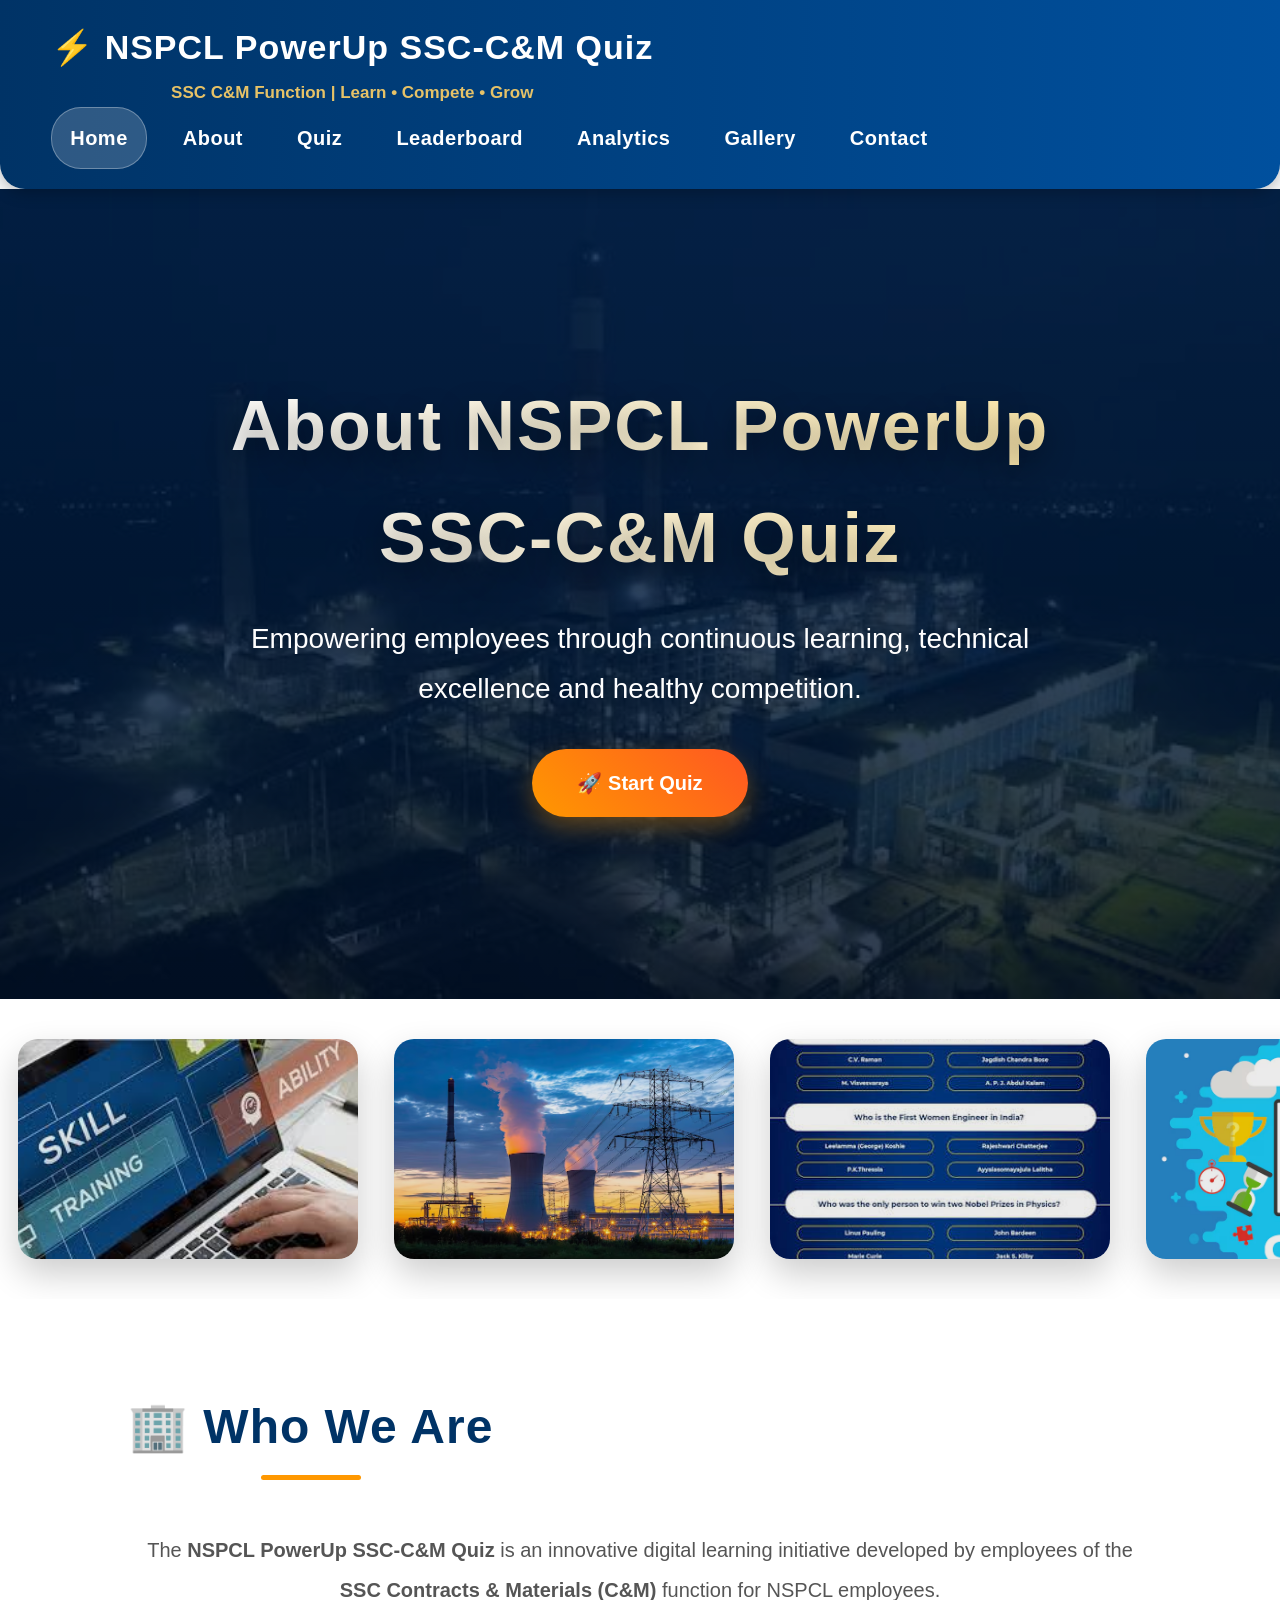
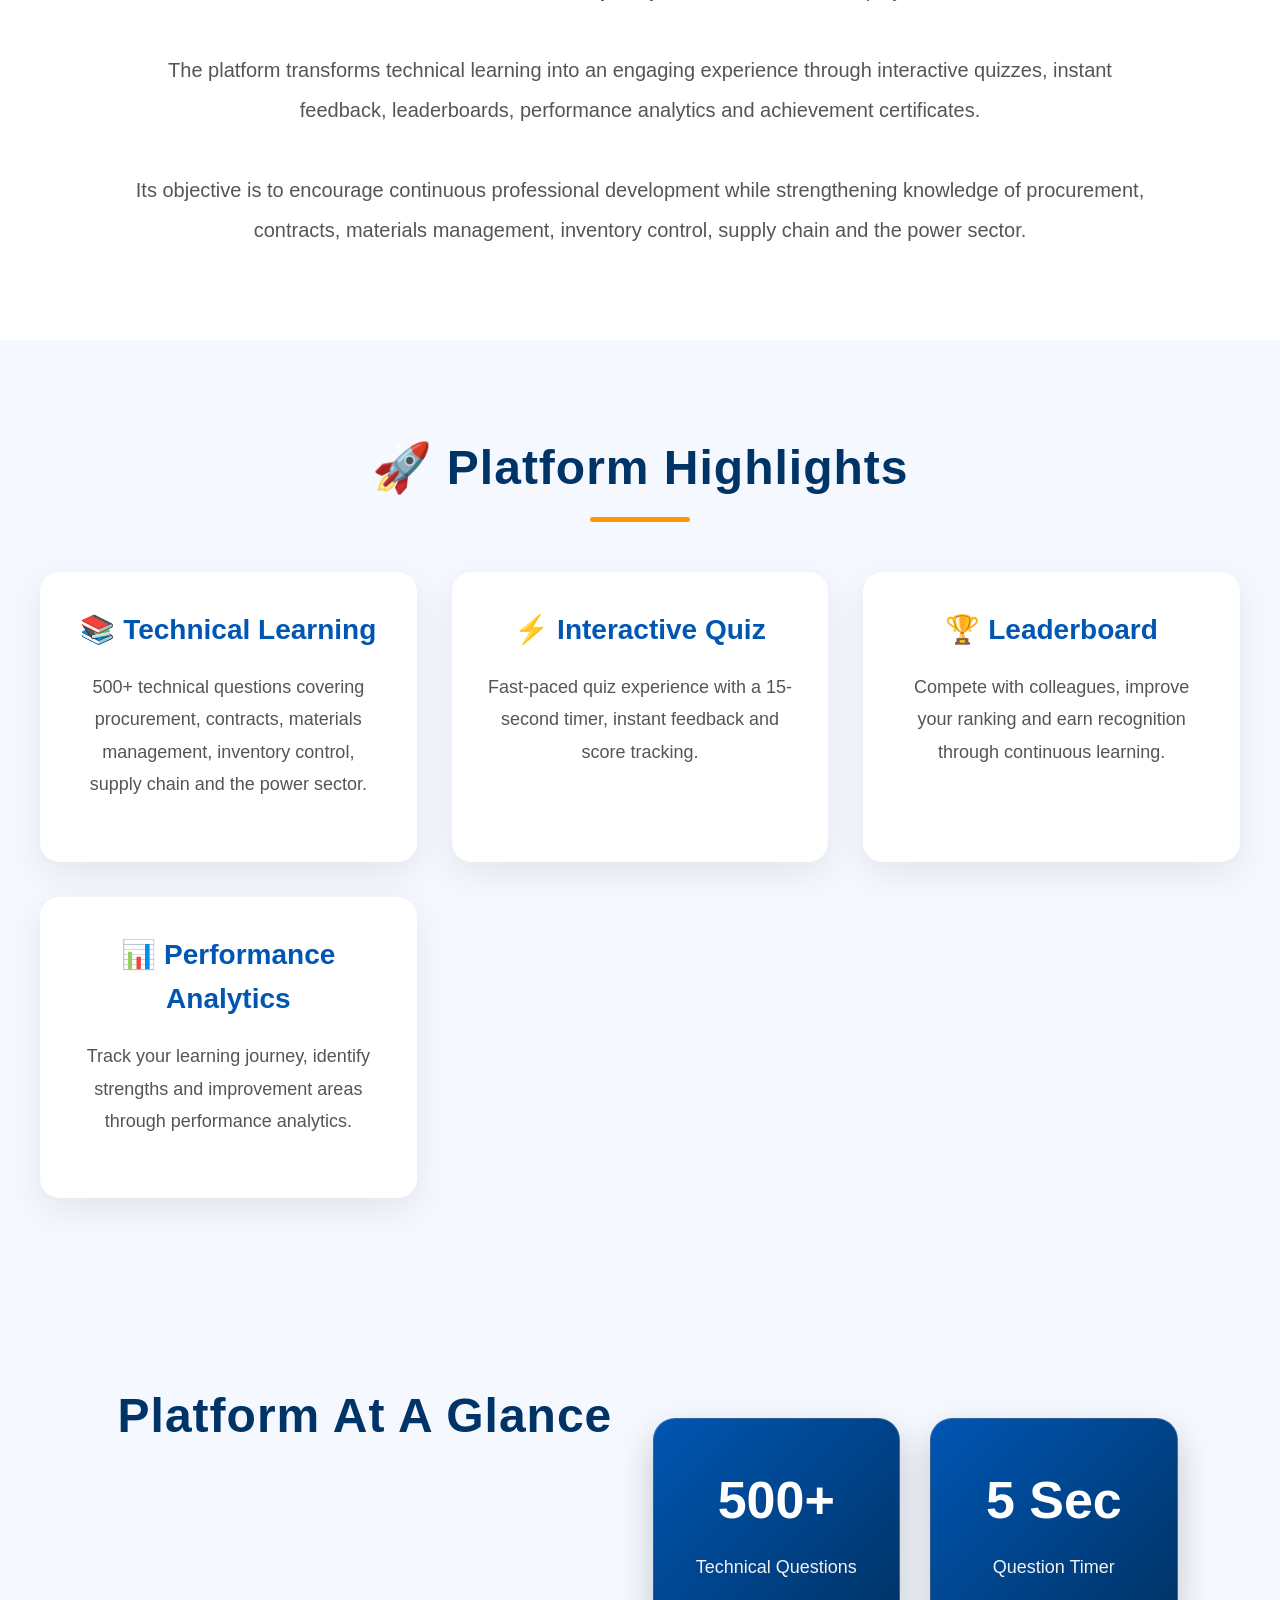
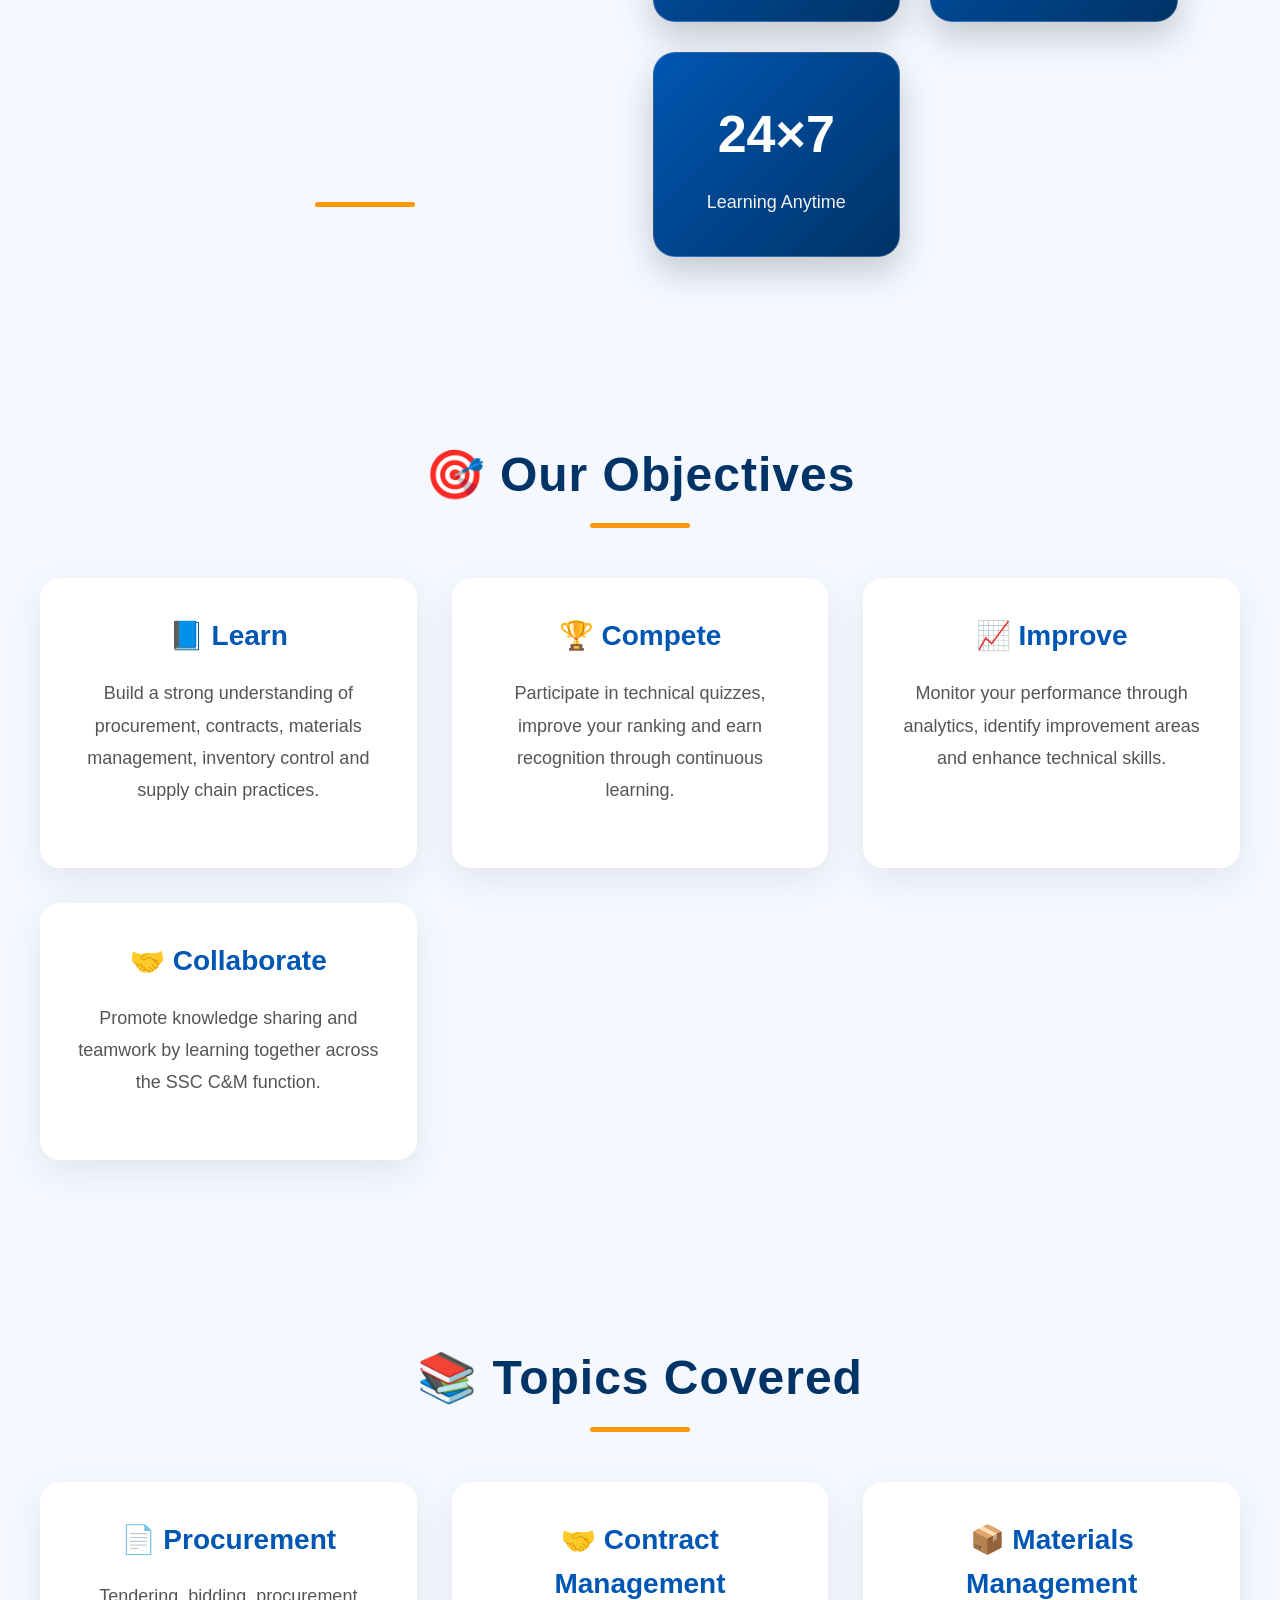
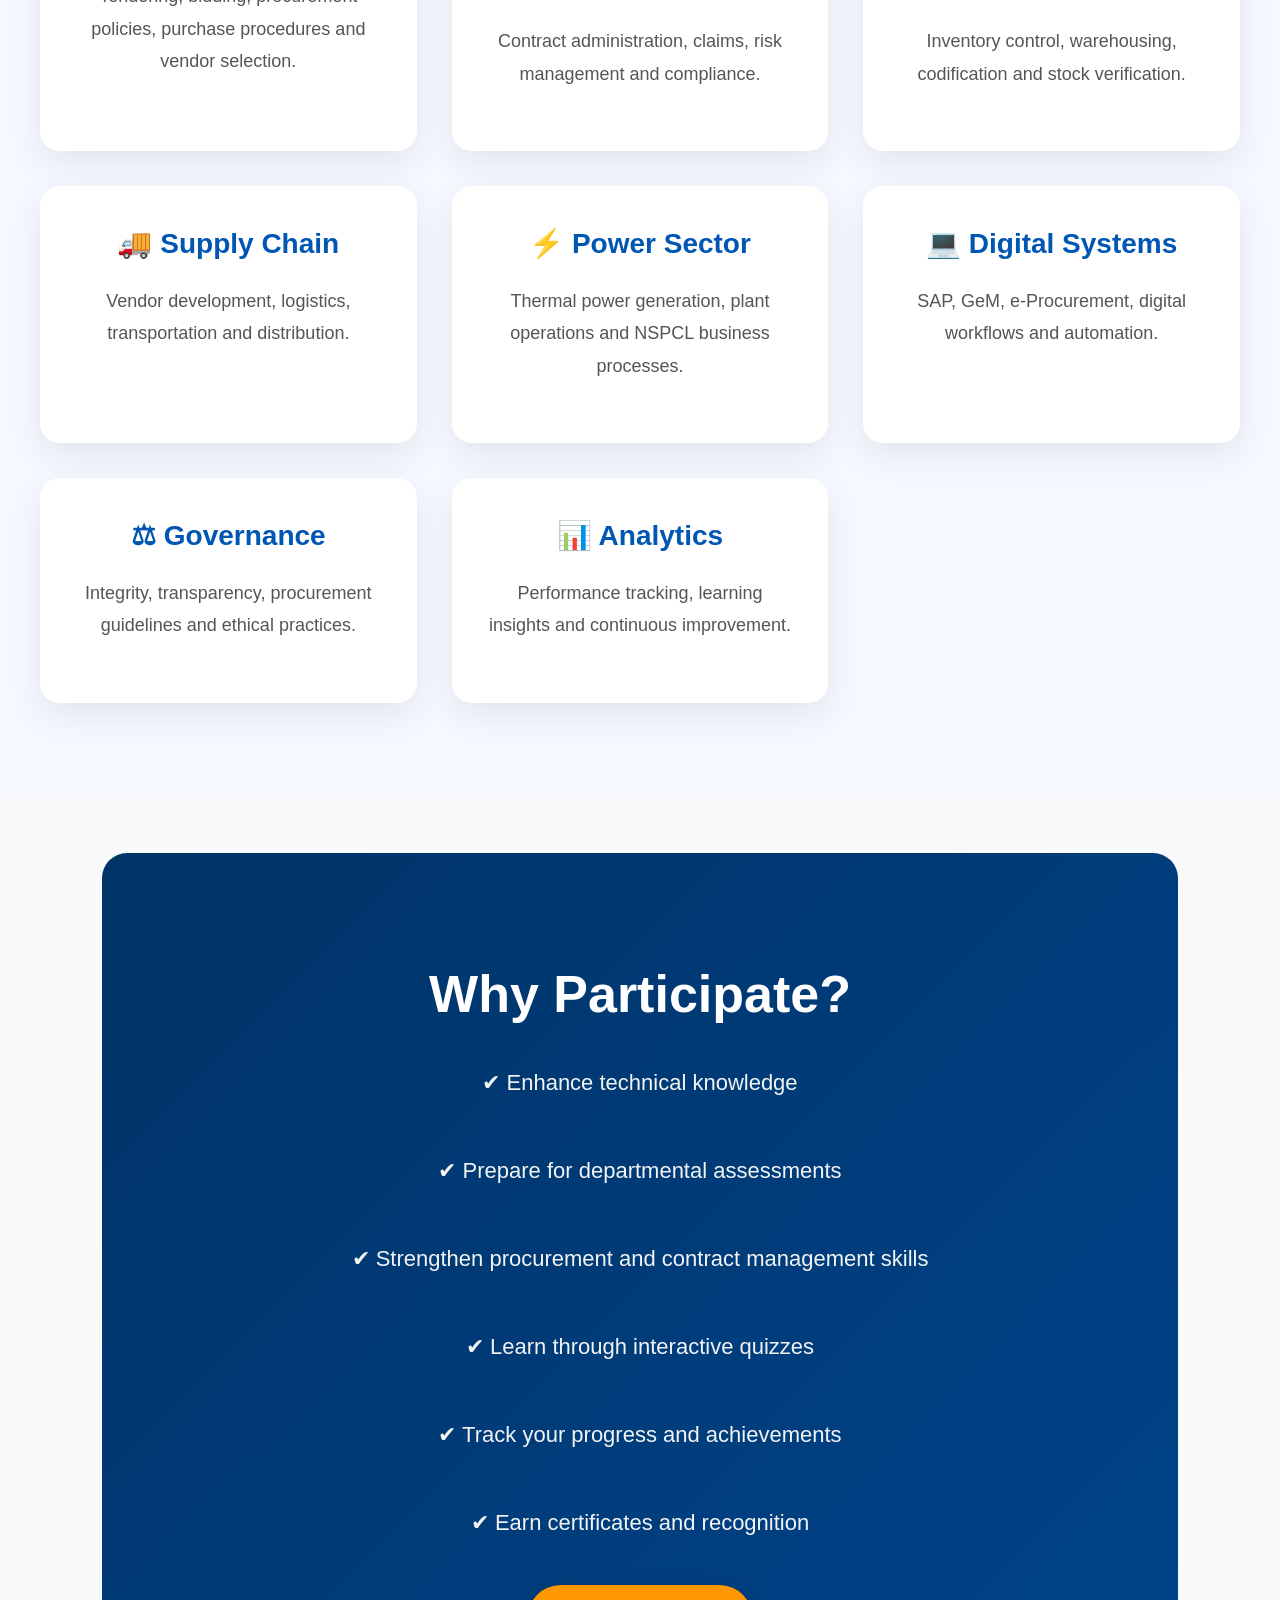
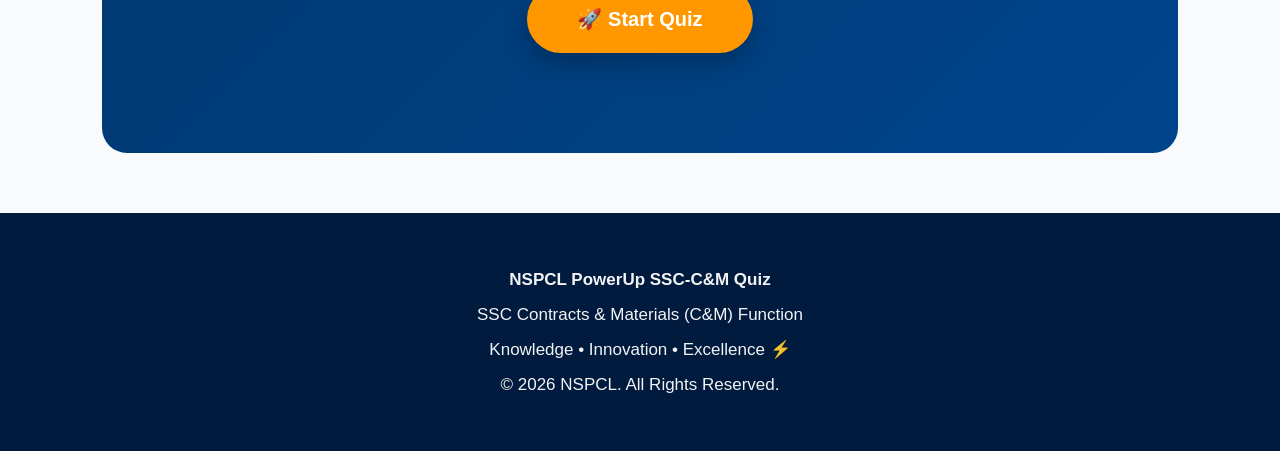
==== commit 25b0acf3: "Update about.html" ====
--- a/about.html
+++ b/about.html
@@ -267,7 +267,7 @@
 
 <p>
 
-Fast-paced quiz experience with a 5-second timer,
+Fast-paced quiz experience with a 15-second timer,
 instant feedback and score tracking.
 
 </p>
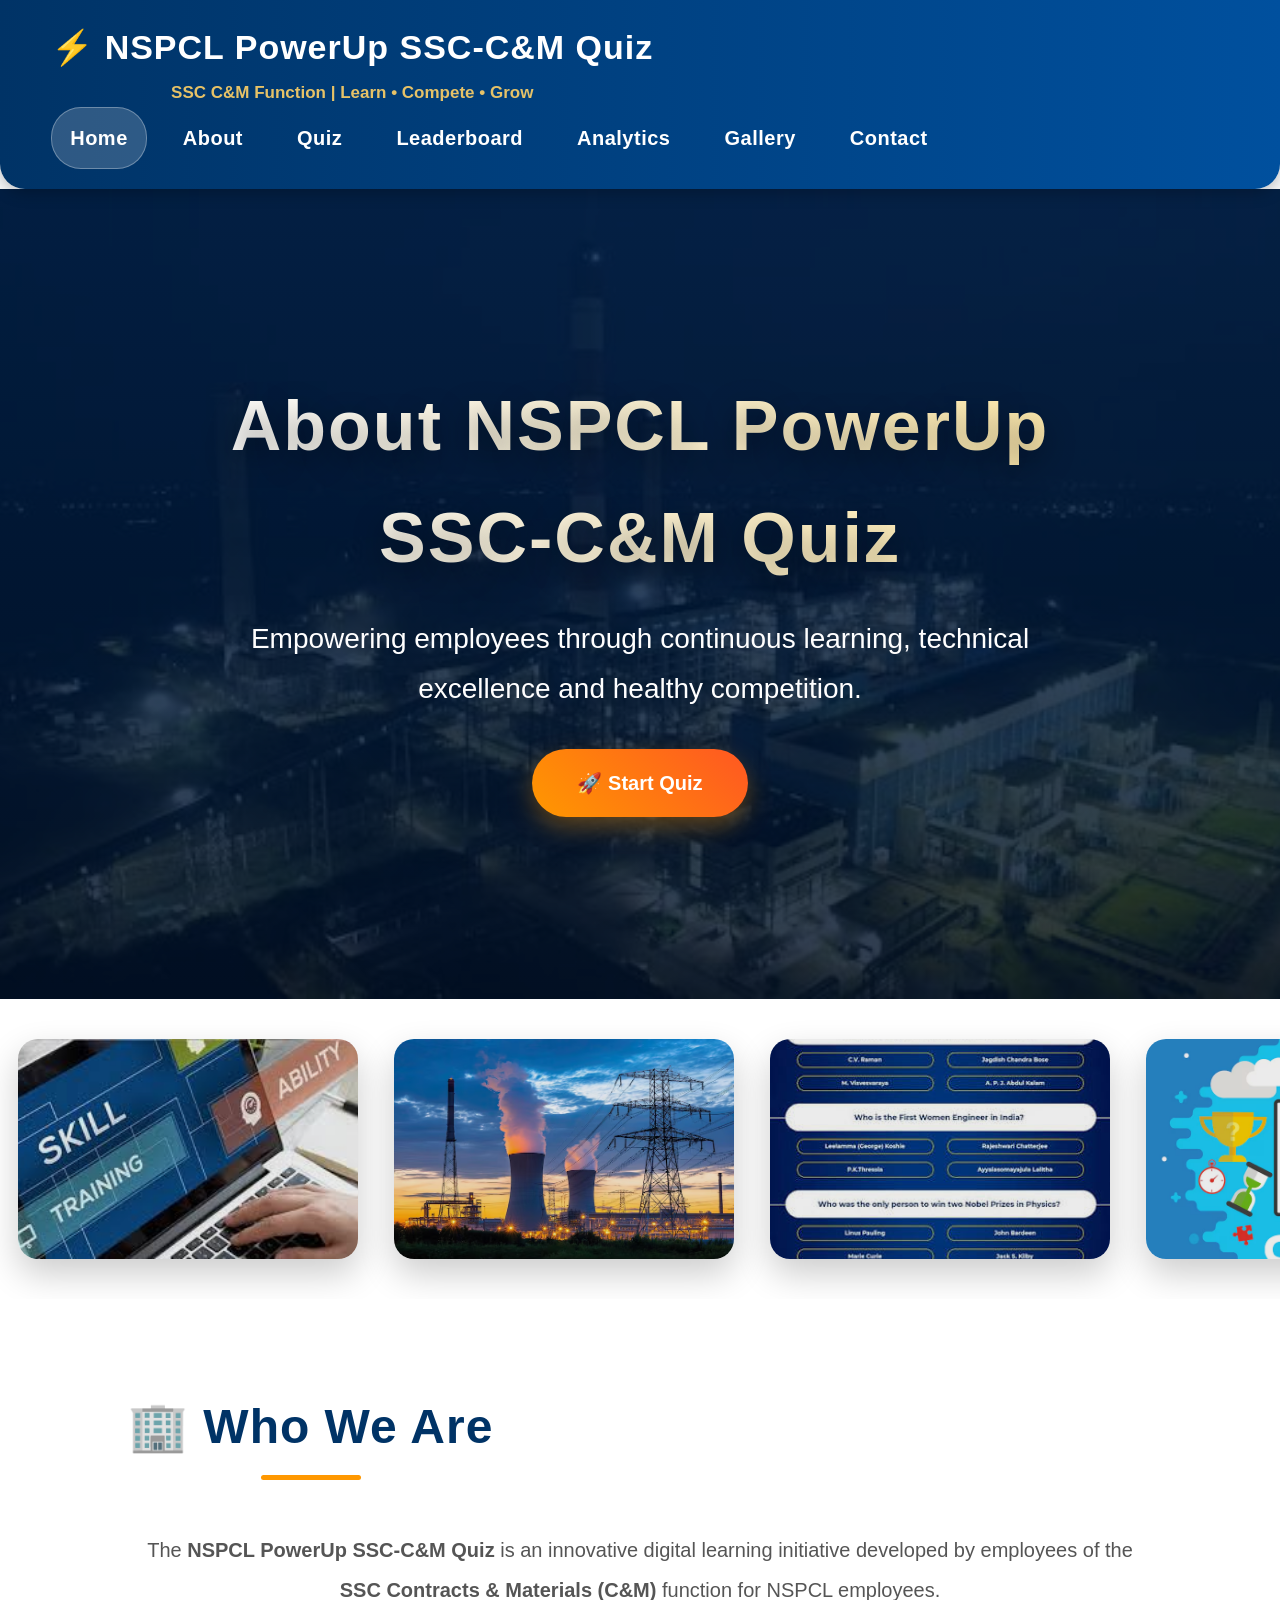
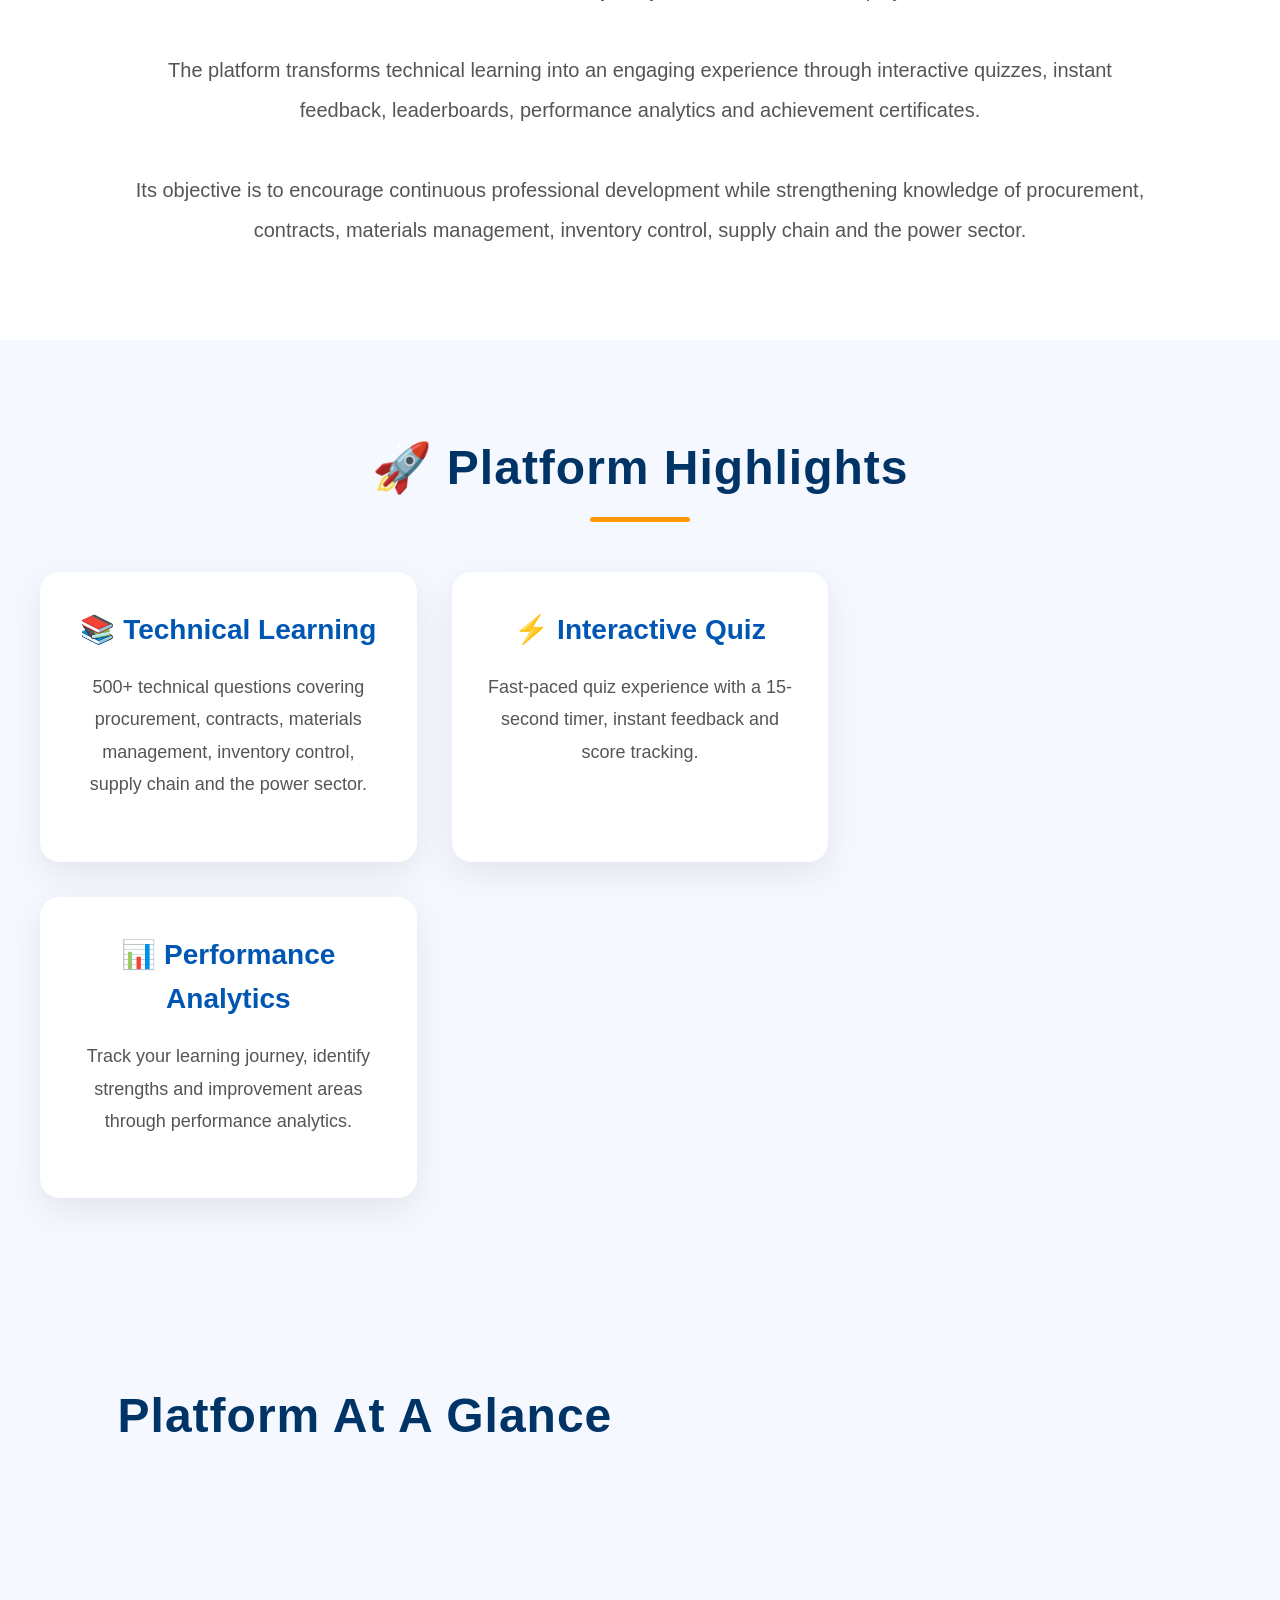
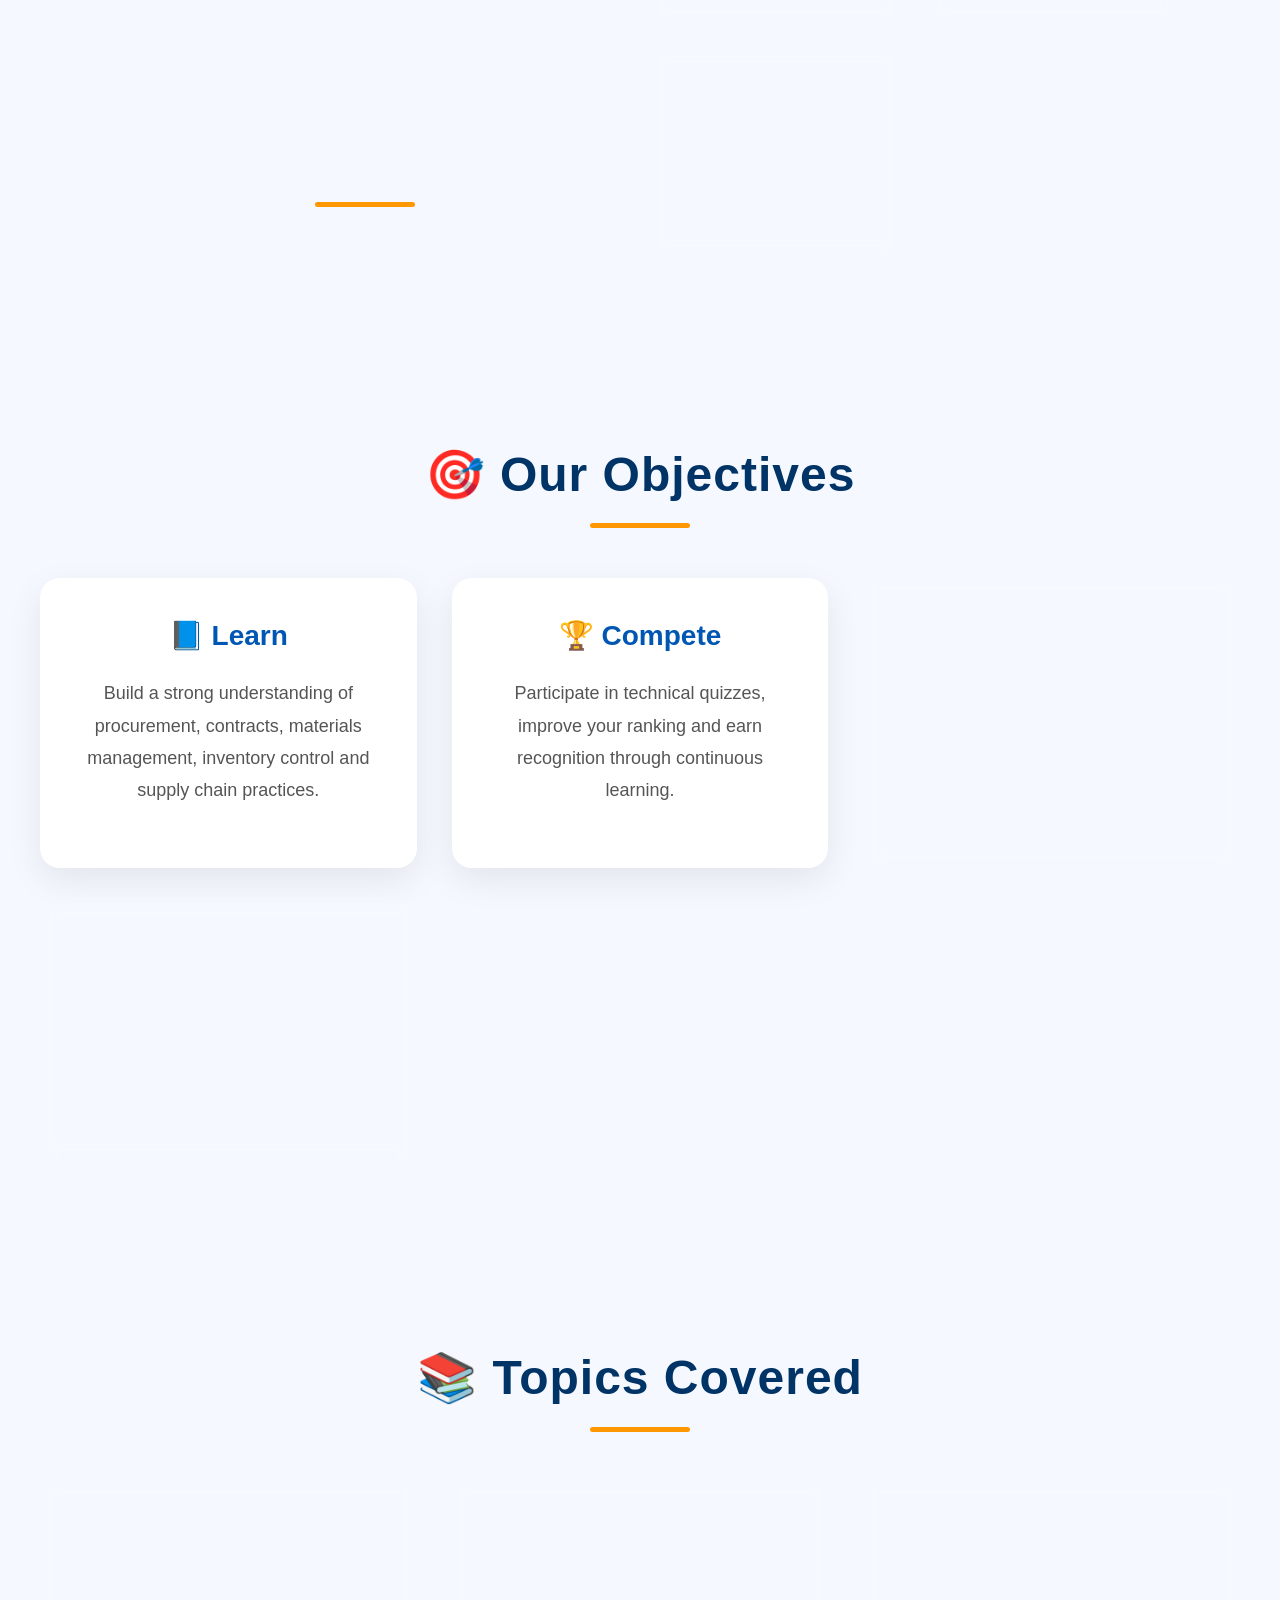
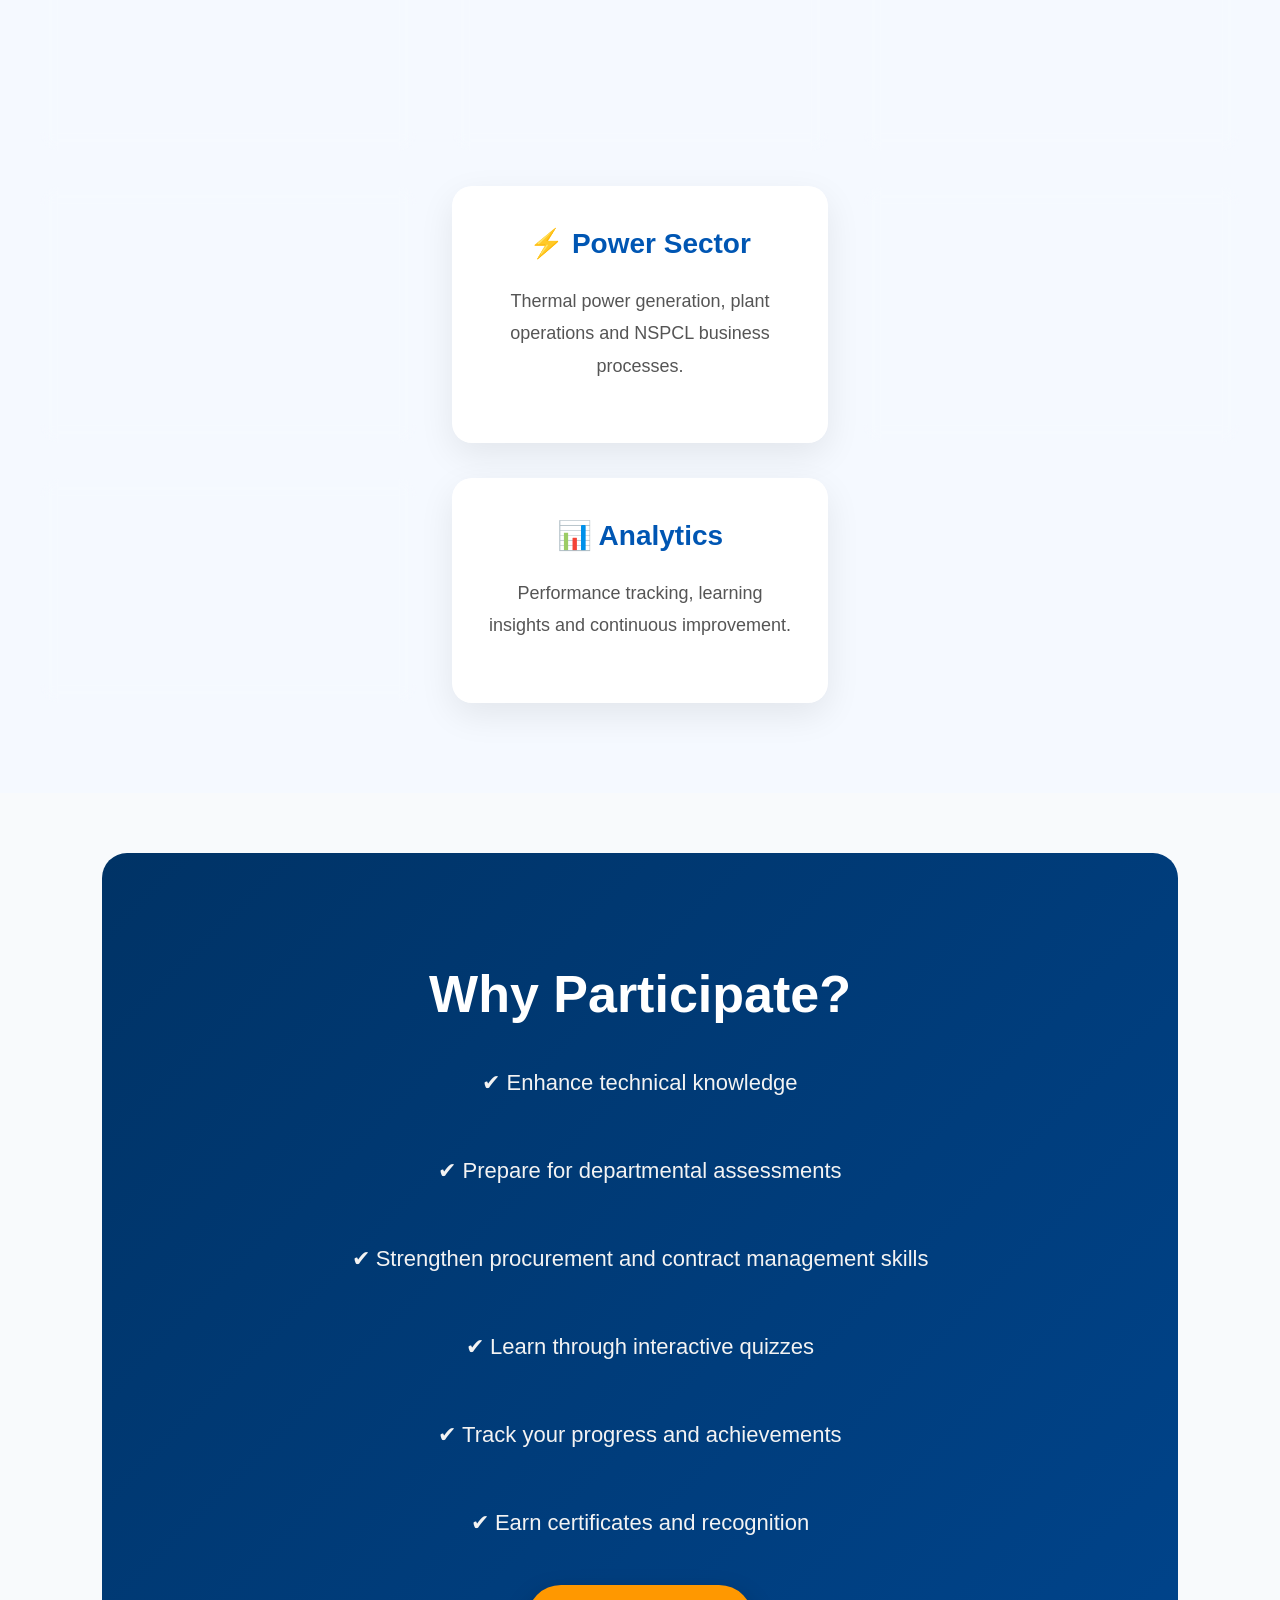
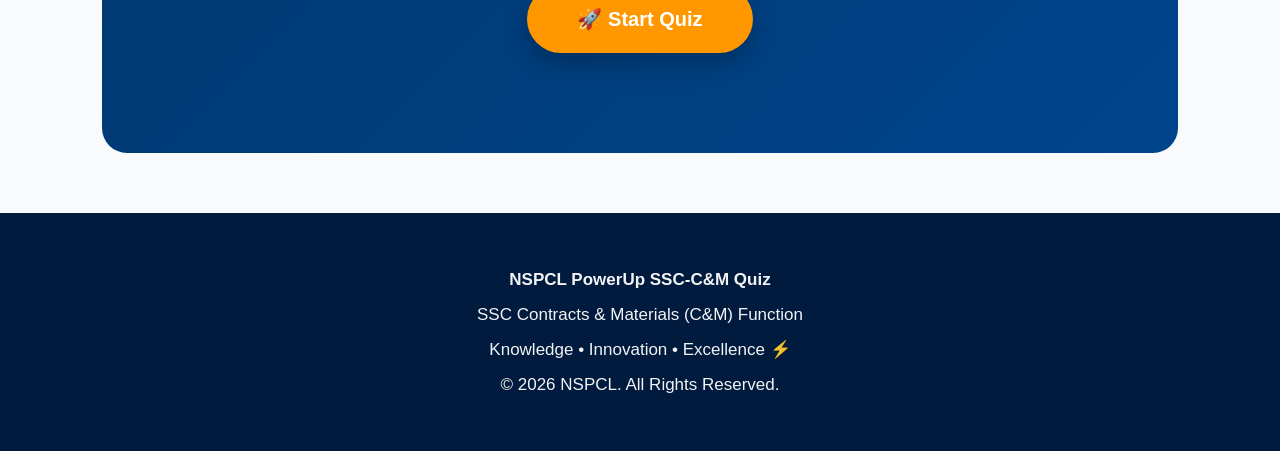
==== commit 80577181: "Update about.html" ====
--- a/about.html
+++ b/about.html
@@ -8,7 +8,7 @@
 <meta name="viewport"
       content="width=device-width, initial-scale=1.0">
 
-<title>About | NSPCL PowerUp SSC-C&amp;M Quiz</title>
+<title>About | NSPCL Power Up SSC-C&amp;M Quiz</title>
 
 <link rel="stylesheet"
       href="style.css">
--- a/style.css
+++ b/style.css
@@ -9618,3 +9618,240 @@
     }
 
 }
+/* =========================================================
+   NSPCL POWERUP SSC-C&M QUIZ
+   GLOBAL FONT SIZE UPGRADE
+   Add this at the VERY BOTTOM of style.css
+========================================================= */
+
+
+/* =========================
+   GENERAL WEBSITE TEXT
+========================= */
+
+body {
+    font-size: 18px !important;
+}
+
+
+/* =========================
+   HEADER / NAVIGATION
+========================= */
+
+.logo h2 {
+    font-size: 25px !important;
+}
+
+.logo span {
+    font-size: 14px !important;
+}
+
+nav a {
+    font-size: 16px !important;
+}
+
+
+/* =========================
+   MAIN HEADINGS
+========================= */
+
+h1 {
+    font-size: 42px !important;
+}
+
+h2 {
+    font-size: 32px !important;
+}
+
+h3 {
+    font-size: 24px !important;
+}
+
+
+/* =========================
+   PARAGRAPHS
+========================= */
+
+p {
+    font-size: 18px !important;
+    line-height: 1.8 !important;
+}
+
+
+/* =========================
+   HERO SECTION
+========================= */
+
+.hero-content h1 {
+    font-size: 56px !important;
+}
+
+.hero-content h2 {
+    font-size: 32px !important;
+}
+
+.hero-content p {
+    font-size: 20px !important;
+    line-height: 1.8 !important;
+}
+
+
+/* =========================
+   ABOUT SECTION
+========================= */
+
+.about-section h2 {
+    font-size: 40px !important;
+}
+
+.about-section p {
+    font-size: 22px !important;
+    line-height: 2 !important;
+}
+
+
+/* =========================
+   STAT CARDS
+========================= */
+
+.stat-card h2 {
+    font-size: 44px !important;
+}
+
+.stat-card p {
+    font-size: 18px !important;
+}
+
+
+/* =========================
+   FEATURE SECTION
+========================= */
+
+.features > h2 {
+    font-size: 40px !important;
+}
+
+.feature-card h3 {
+    font-size: 23px !important;
+}
+
+.feature-card p {
+    font-size: 18px !important;
+    line-height: 1.8 !important;
+}
+
+
+/* =========================
+   CTA
+========================= */
+
+.cta h2 {
+    font-size: 42px !important;
+}
+
+.cta p {
+    font-size: 20px !important;
+    line-height: 1.8 !important;
+}
+
+.cta button {
+    font-size: 19px !important;
+}
+
+
+/* =========================
+   BUTTONS
+========================= */
+
+button,
+.btn {
+    font-size: 17px !important;
+}
+
+
+/* =========================
+   FOOTER
+========================= */
+
+footer p {
+    font-size: 16px !important;
+}
+
+
+/* =========================
+   MOBILE
+========================= */
+
+@media (max-width: 700px) {
+
+    body {
+        font-size: 17px !important;
+    }
+
+    h1 {
+        font-size: 34px !important;
+    }
+
+    h2 {
+        font-size: 28px !important;
+    }
+
+    h3 {
+        font-size: 21px !important;
+    }
+
+    p {
+        font-size: 17px !important;
+        line-height: 1.7 !important;
+    }
+
+    .logo h2 {
+        font-size: 20px !important;
+    }
+
+    .logo span {
+        font-size: 12px !important;
+    }
+
+    nav a {
+        font-size: 14px !important;
+    }
+
+    .hero-content h1 {
+        font-size: 36px !important;
+    }
+
+    .hero-content h2 {
+        font-size: 24px !important;
+    }
+
+    .hero-content p {
+        font-size: 17px !important;
+    }
+
+    .about-section h2 {
+        font-size: 30px !important;
+    }
+
+    .about-section p {
+        font-size: 18px !important;
+        line-height: 1.8 !important;
+    }
+
+    .features > h2 {
+        font-size: 30px !important;
+    }
+
+    .feature-card h3 {
+        font-size: 21px !important;
+    }
+
+    .feature-card p {
+        font-size: 17px !important;
+    }
+
+    .cta h2 {
+        font-size: 32px !important;
+    }
+
+}
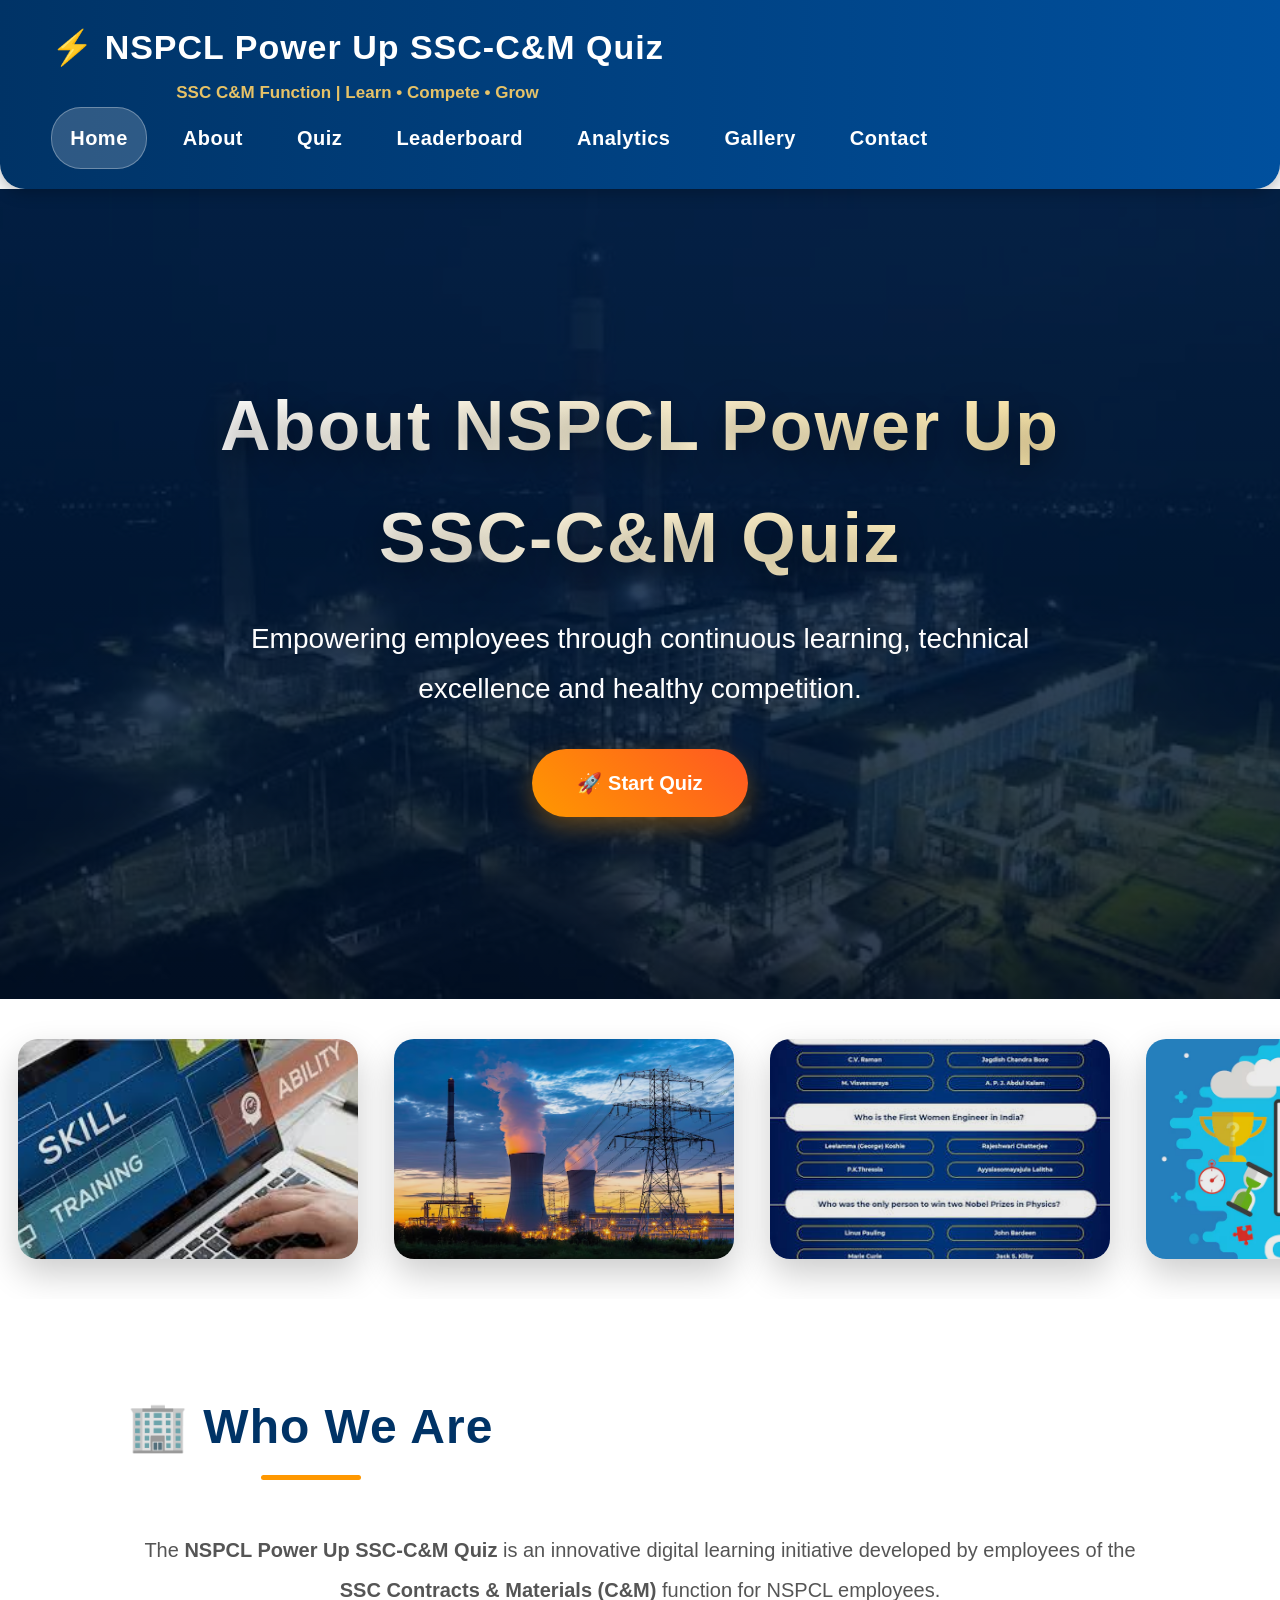
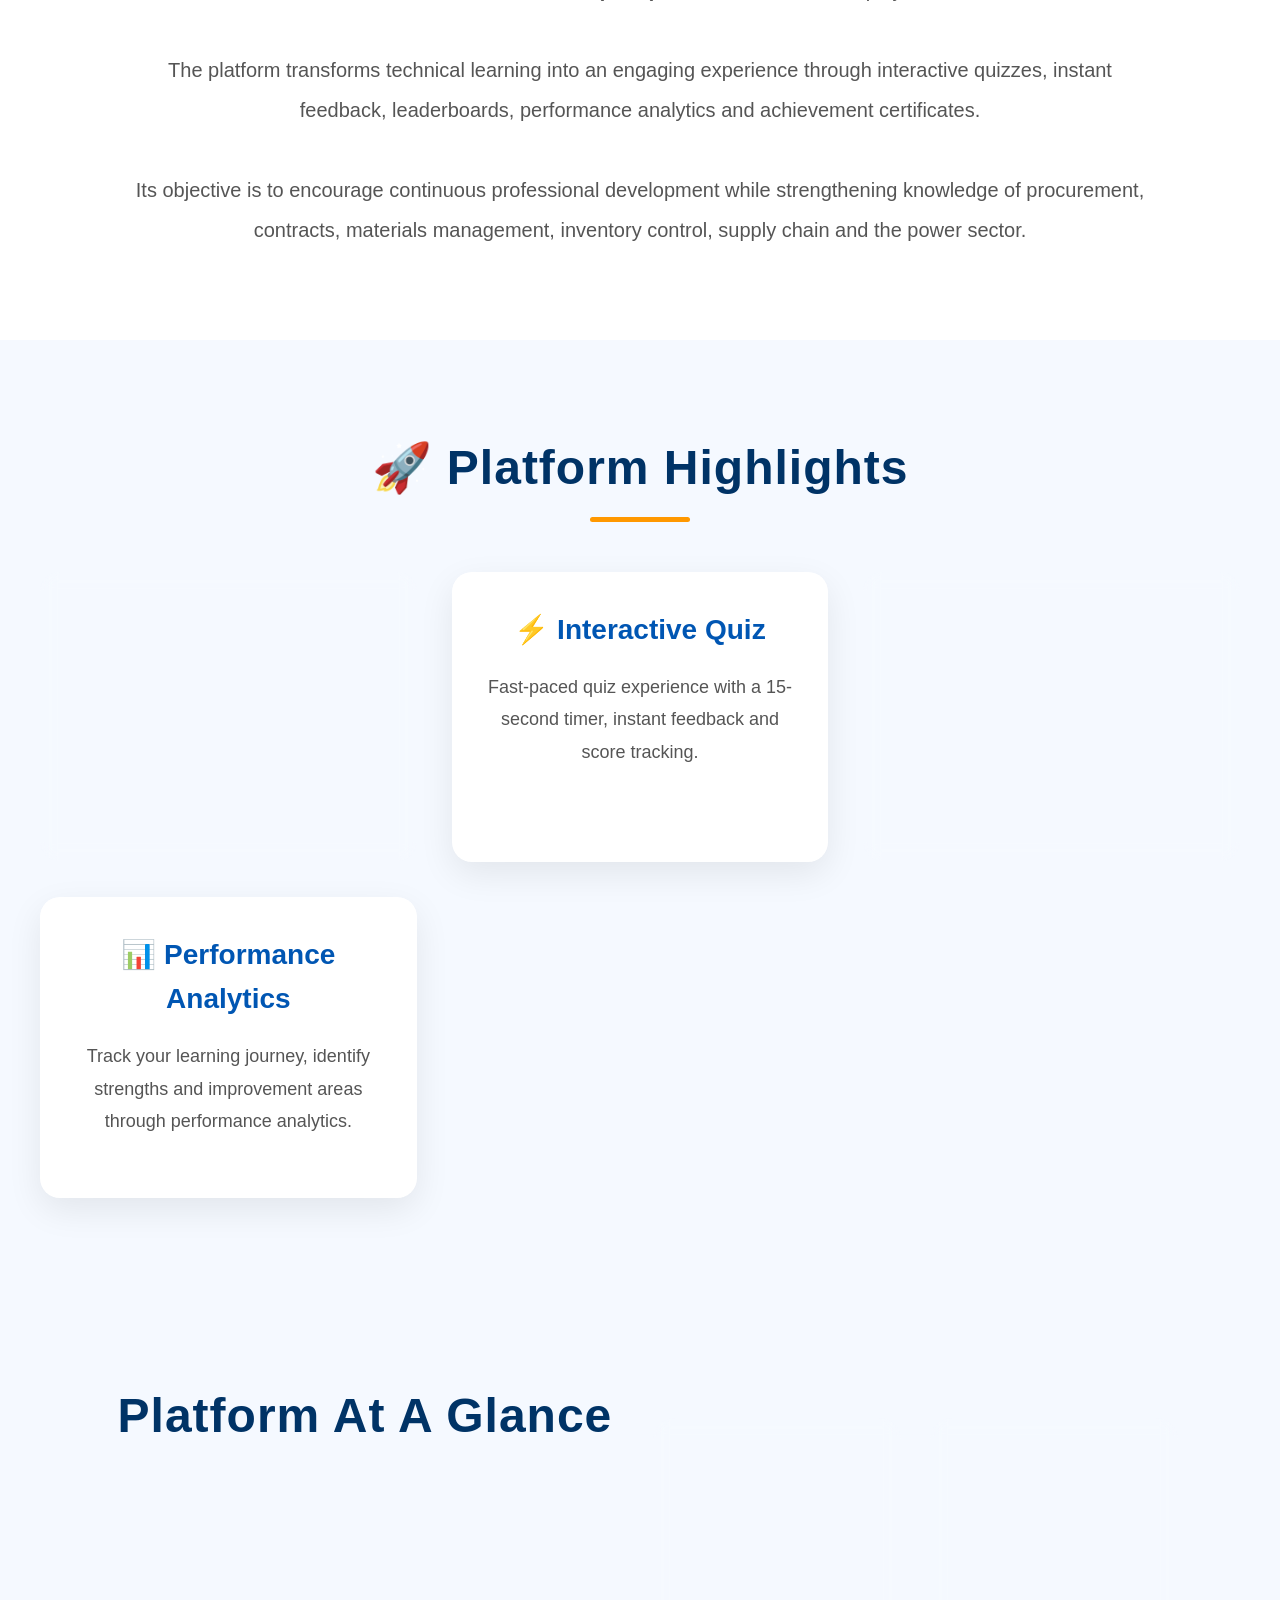
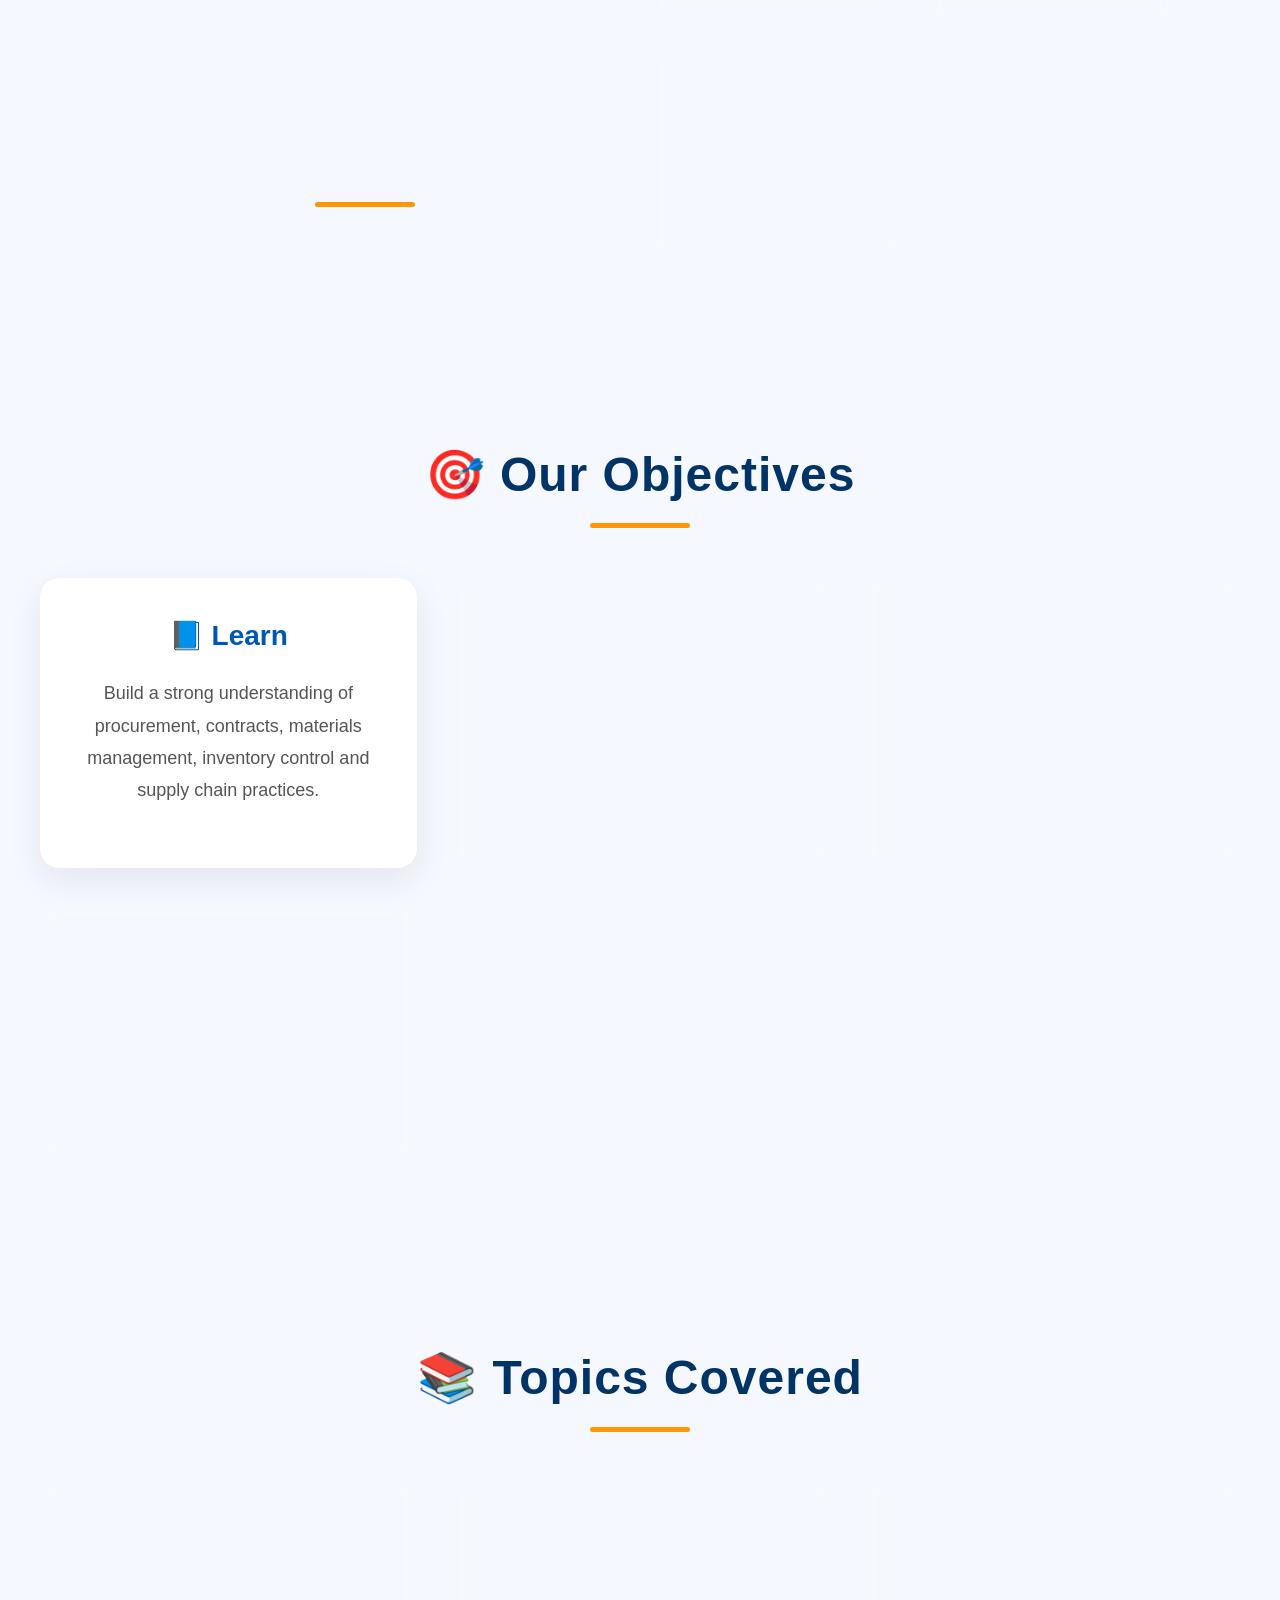
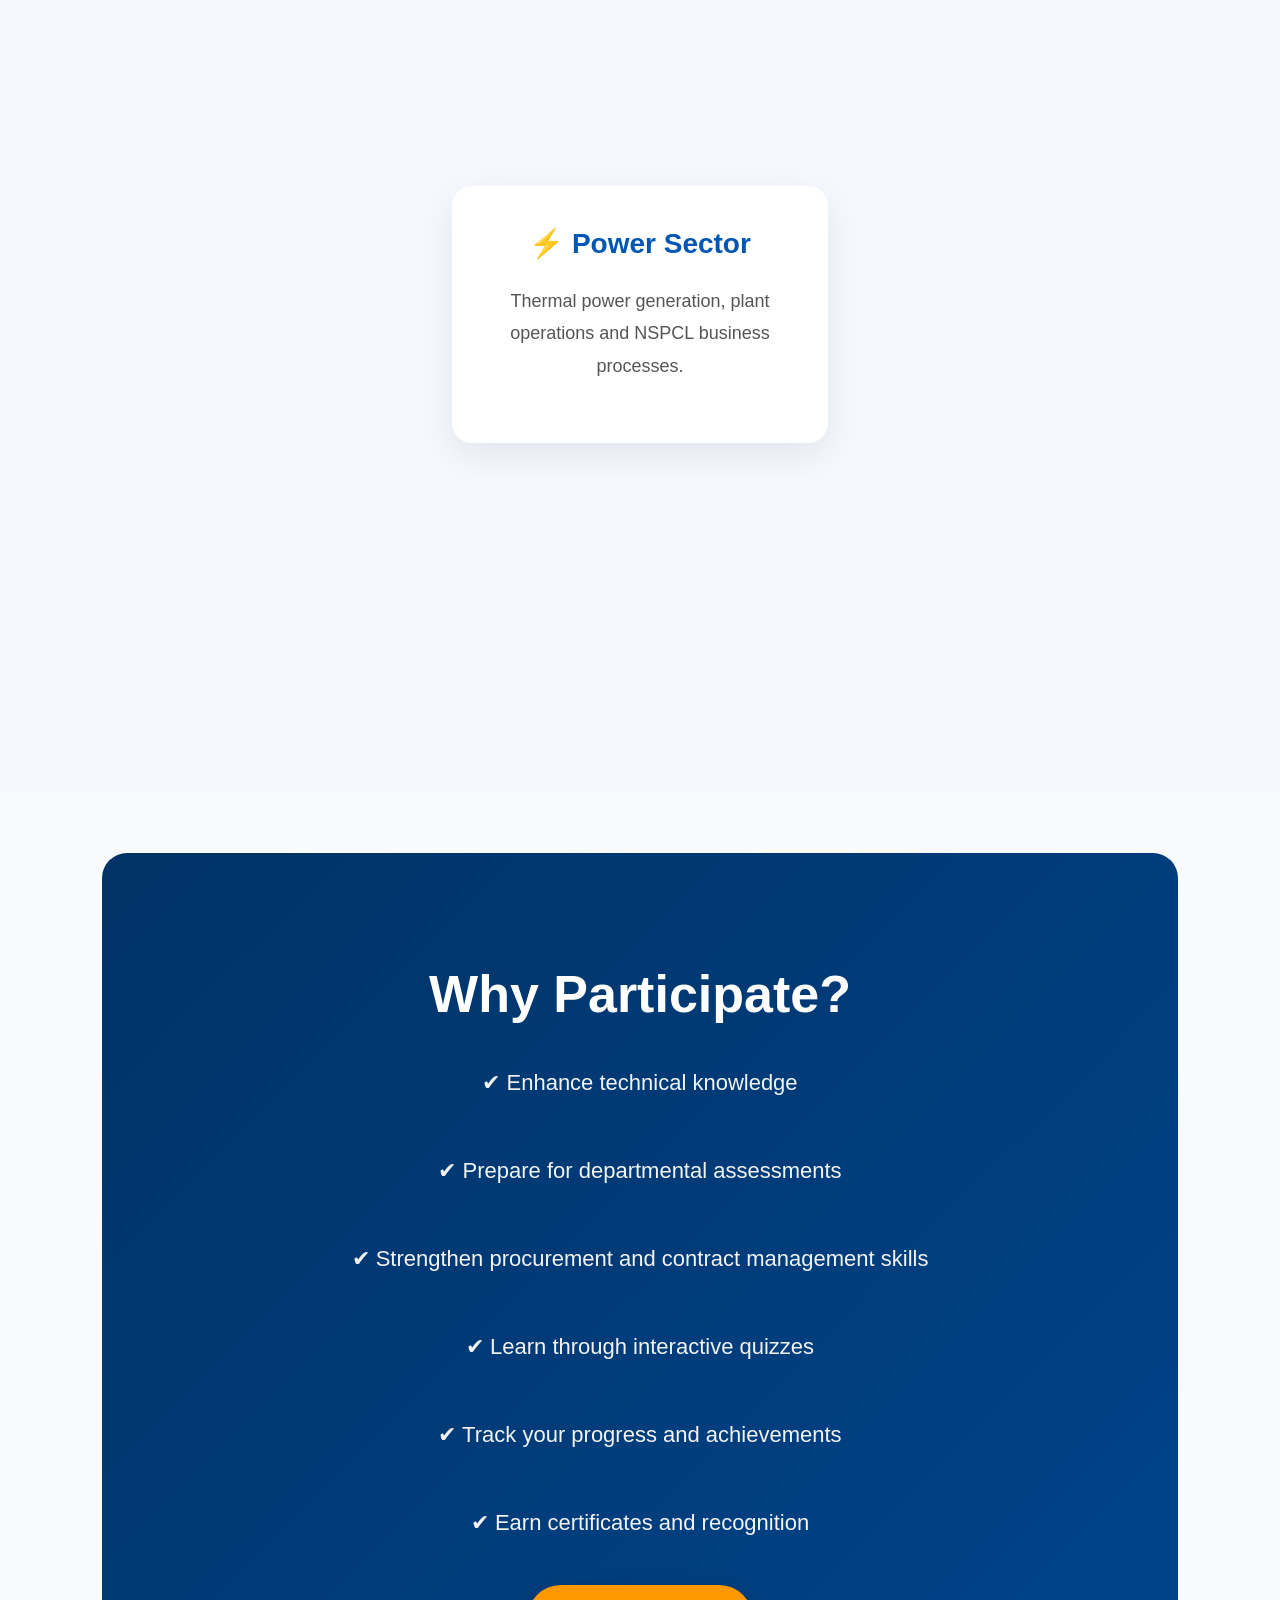
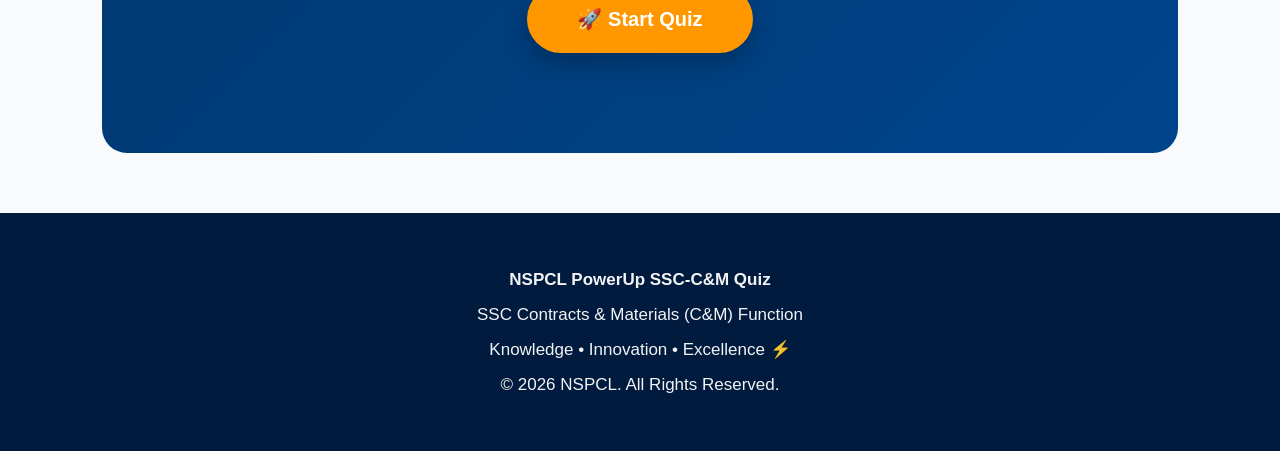
==== commit bb864efc: "Fix spacing in 'Power Up' title across sections" ====
--- a/about.html
+++ b/about.html
@@ -26,7 +26,7 @@
 <div class="logo">
 
 <h2>
-⚡ NSPCL PowerUp SSC-C&amp;M Quiz
+⚡ NSPCL Power Up SSC-C&amp;M Quiz
 </h2>
 
 <span>
@@ -82,7 +82,7 @@
 <div class="hero-content">
 
 <h1>
-About NSPCL PowerUp SSC-C&amp;M Quiz
+About NSPCL Power Up SSC-C&amp;M Quiz
 </h1>
 
 <p>
@@ -198,7 +198,7 @@
 
 The
 <strong>
-NSPCL PowerUp SSC-C&amp;M Quiz
+NSPCL Power Up SSC-C&amp;M Quiz
 </strong>
 is an innovative digital learning initiative
 developed by employees of the
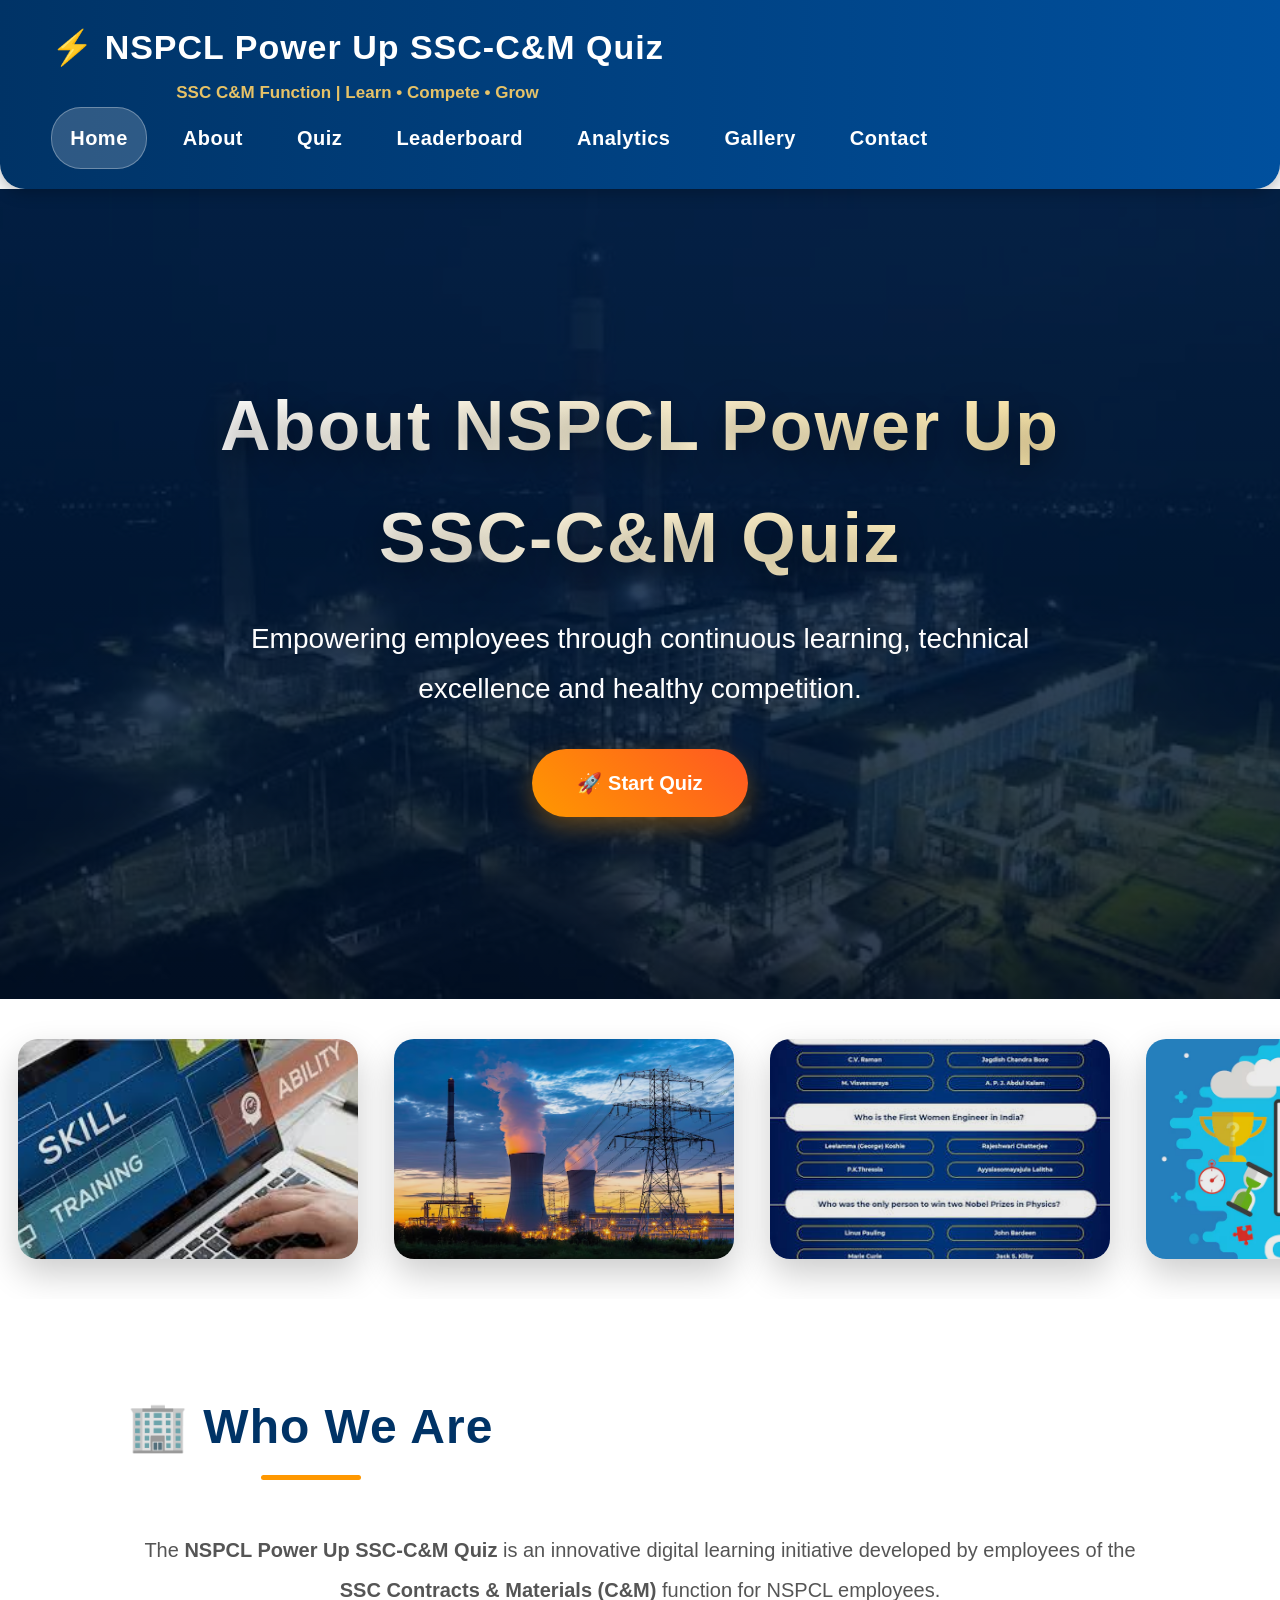
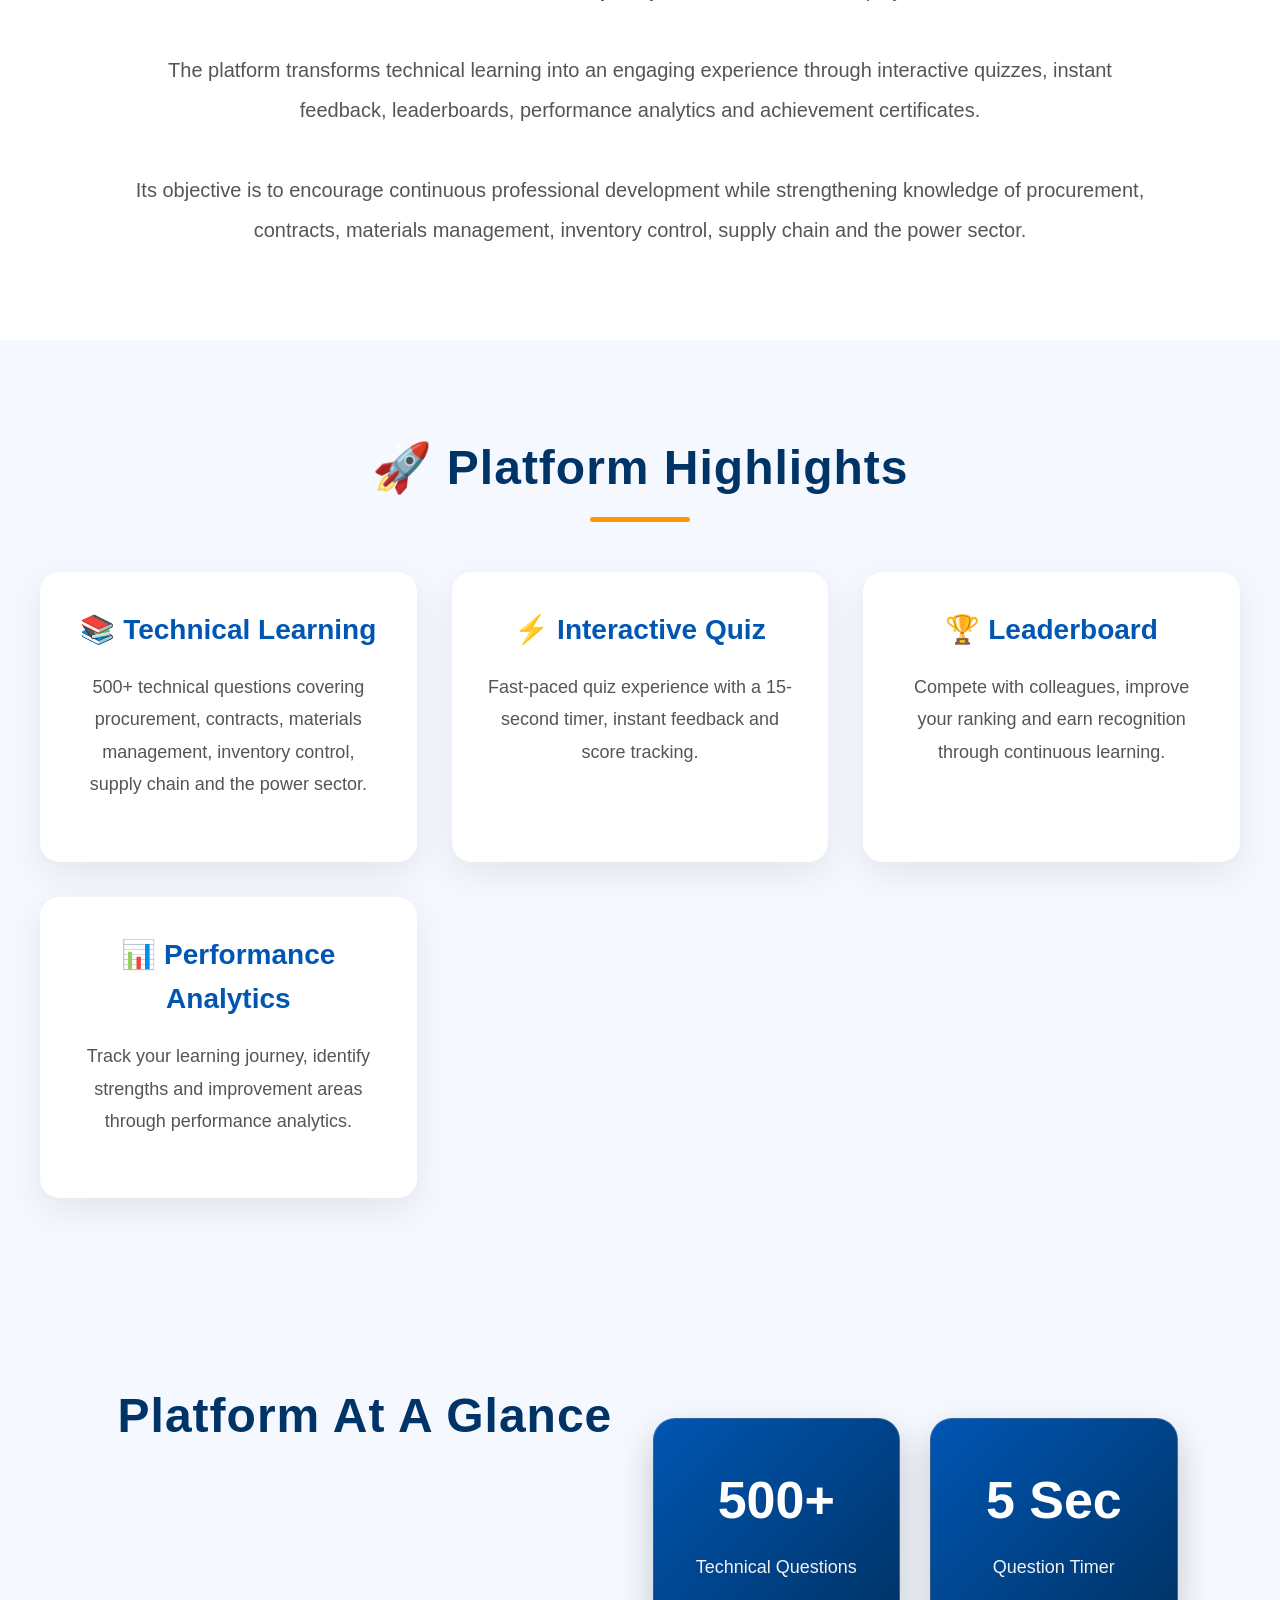
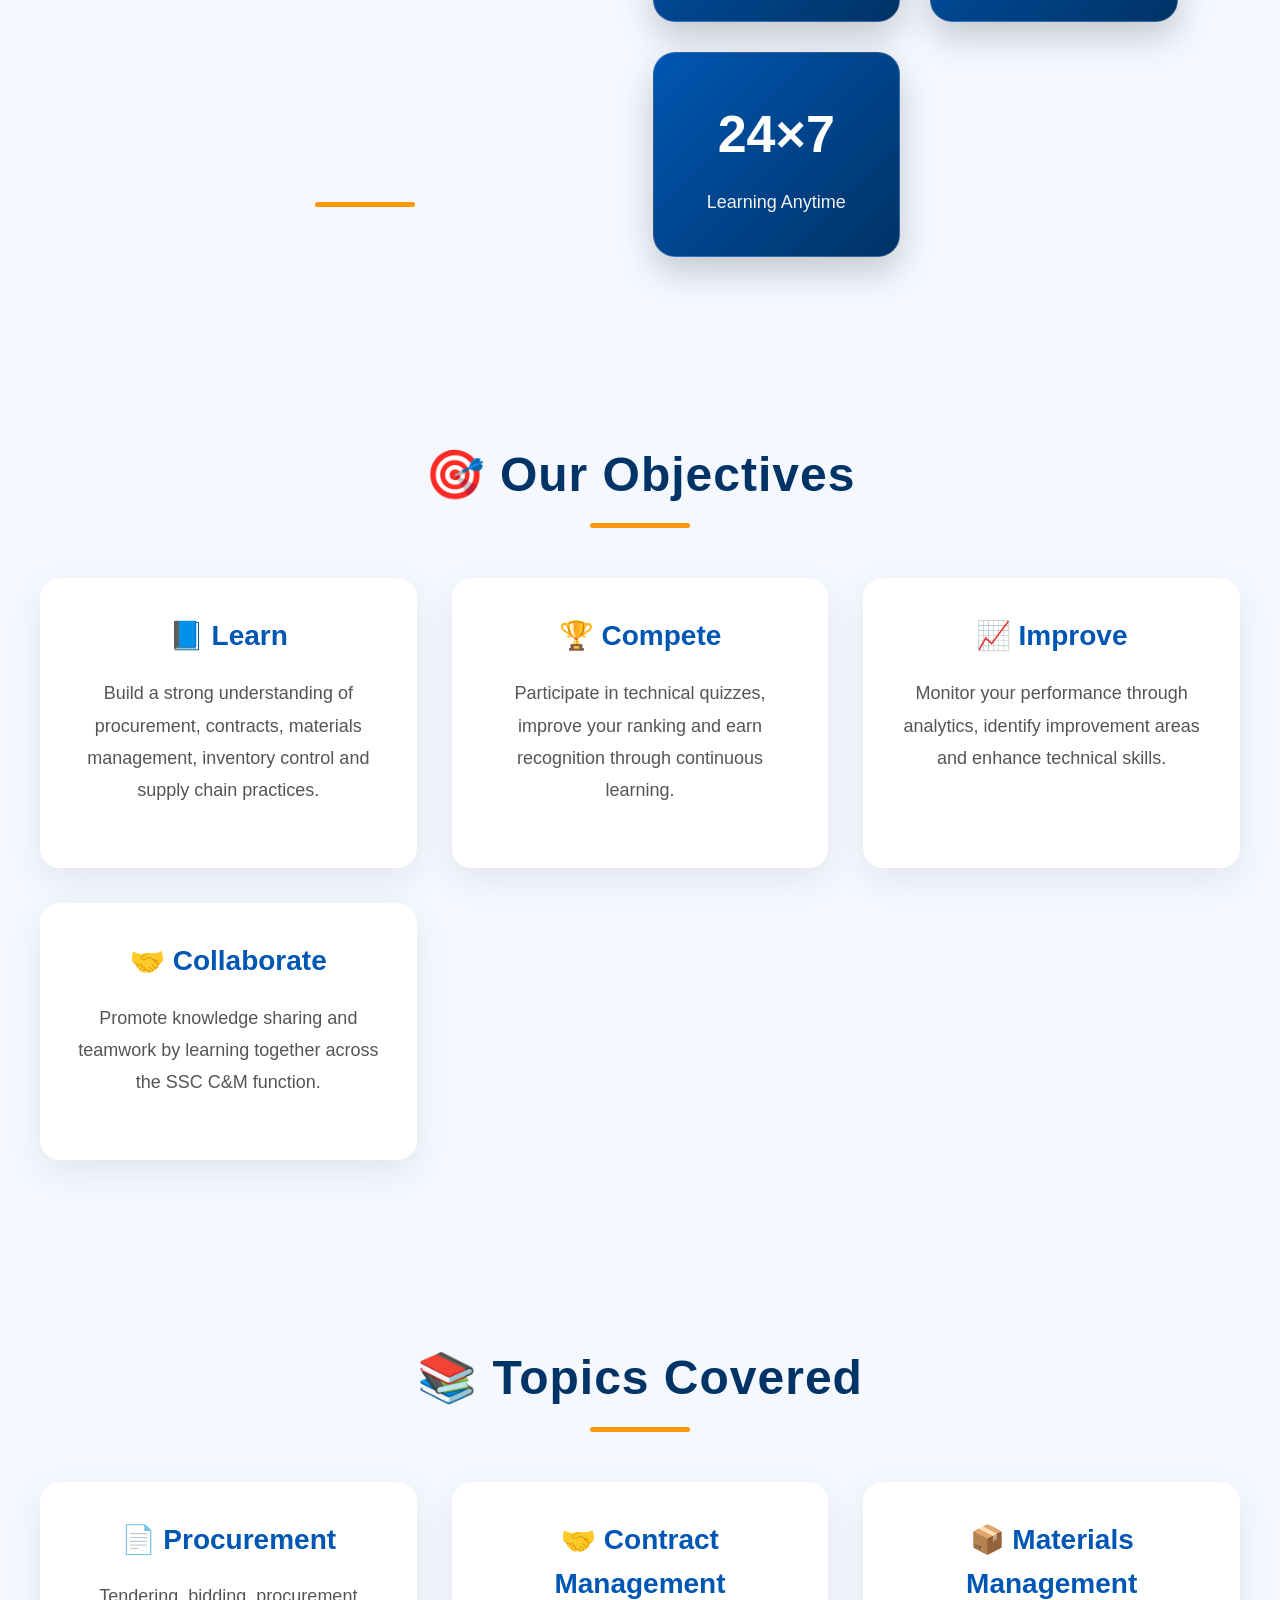
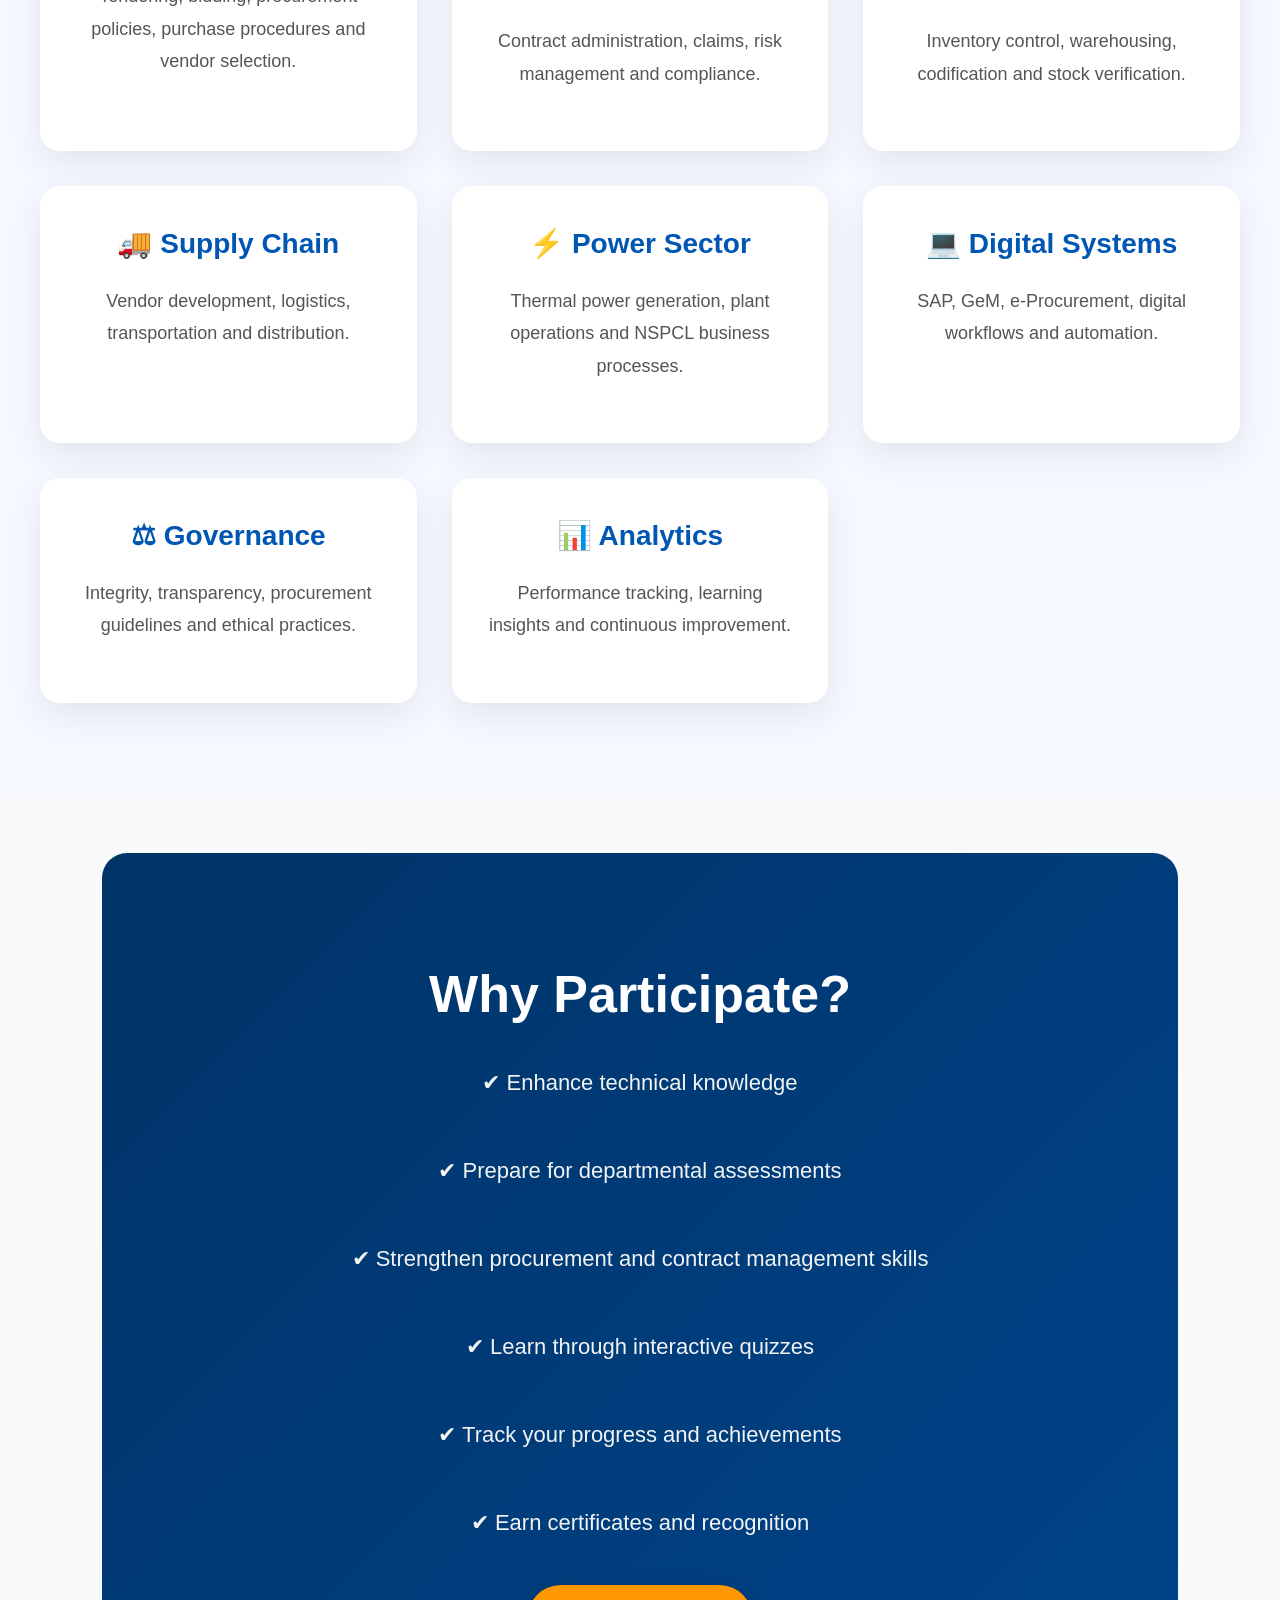
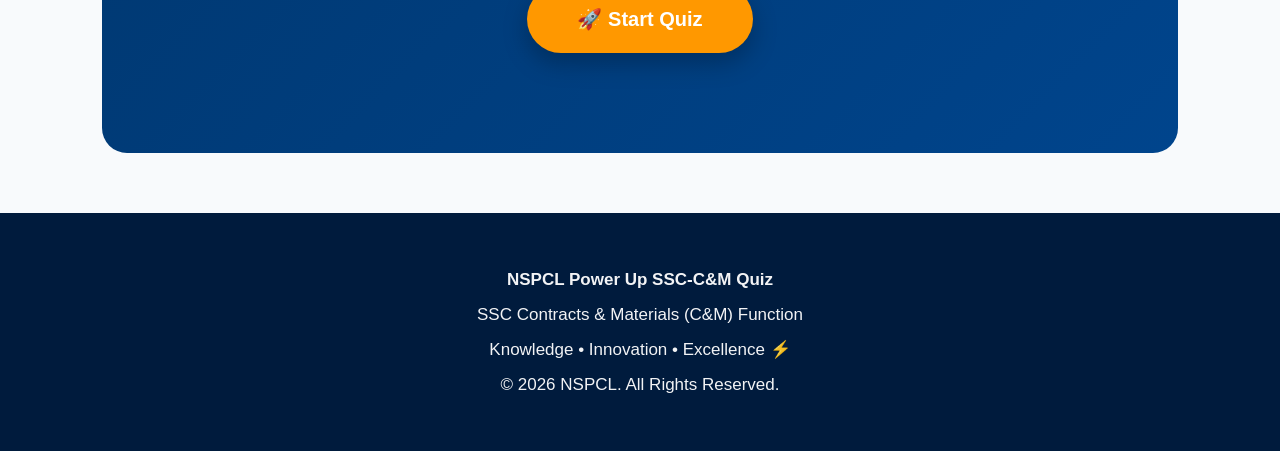
==== commit 273131f1: "Update about.html" ====
--- a/about.html
+++ b/about.html
@@ -675,7 +675,7 @@
 <p>
 
 <strong>
-NSPCL PowerUp SSC-C&amp;M Quiz
+NSPCL Power Up SSC-C&amp;M Quiz
 </strong>
 
 </p>
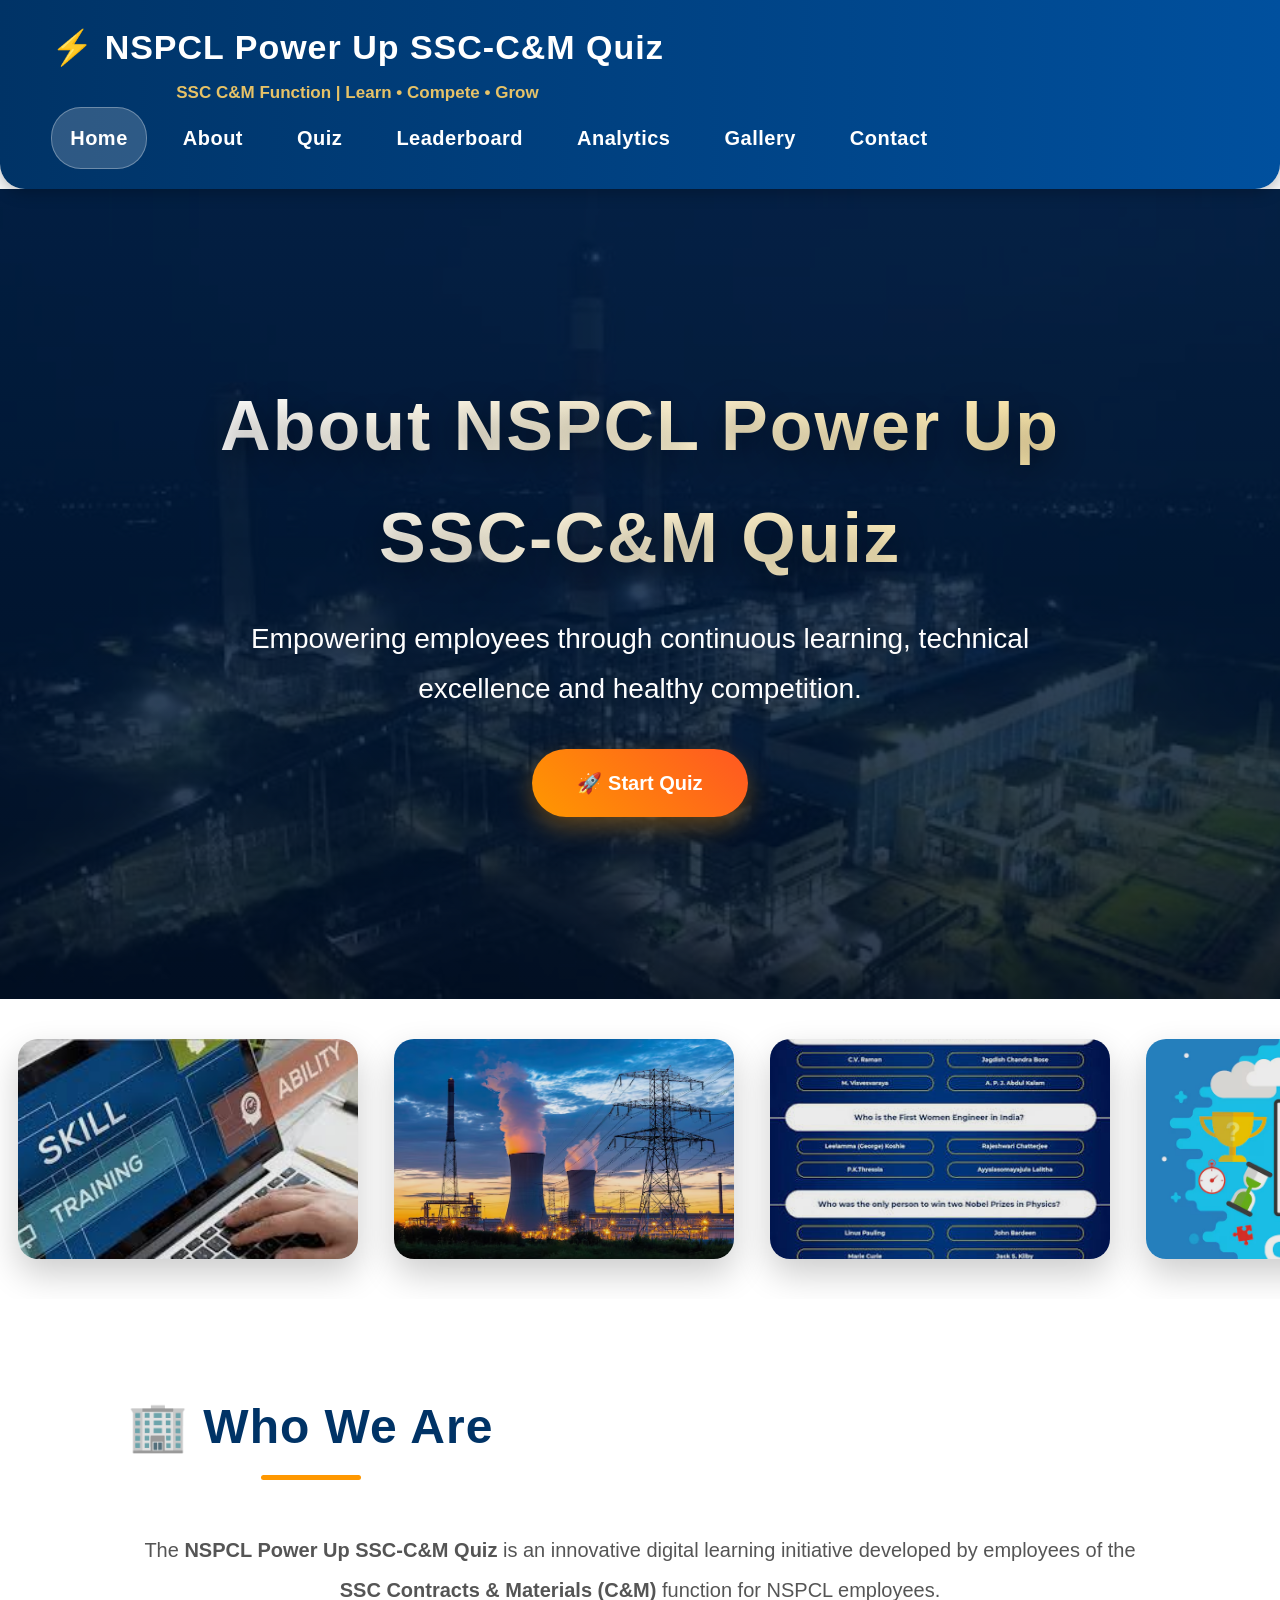
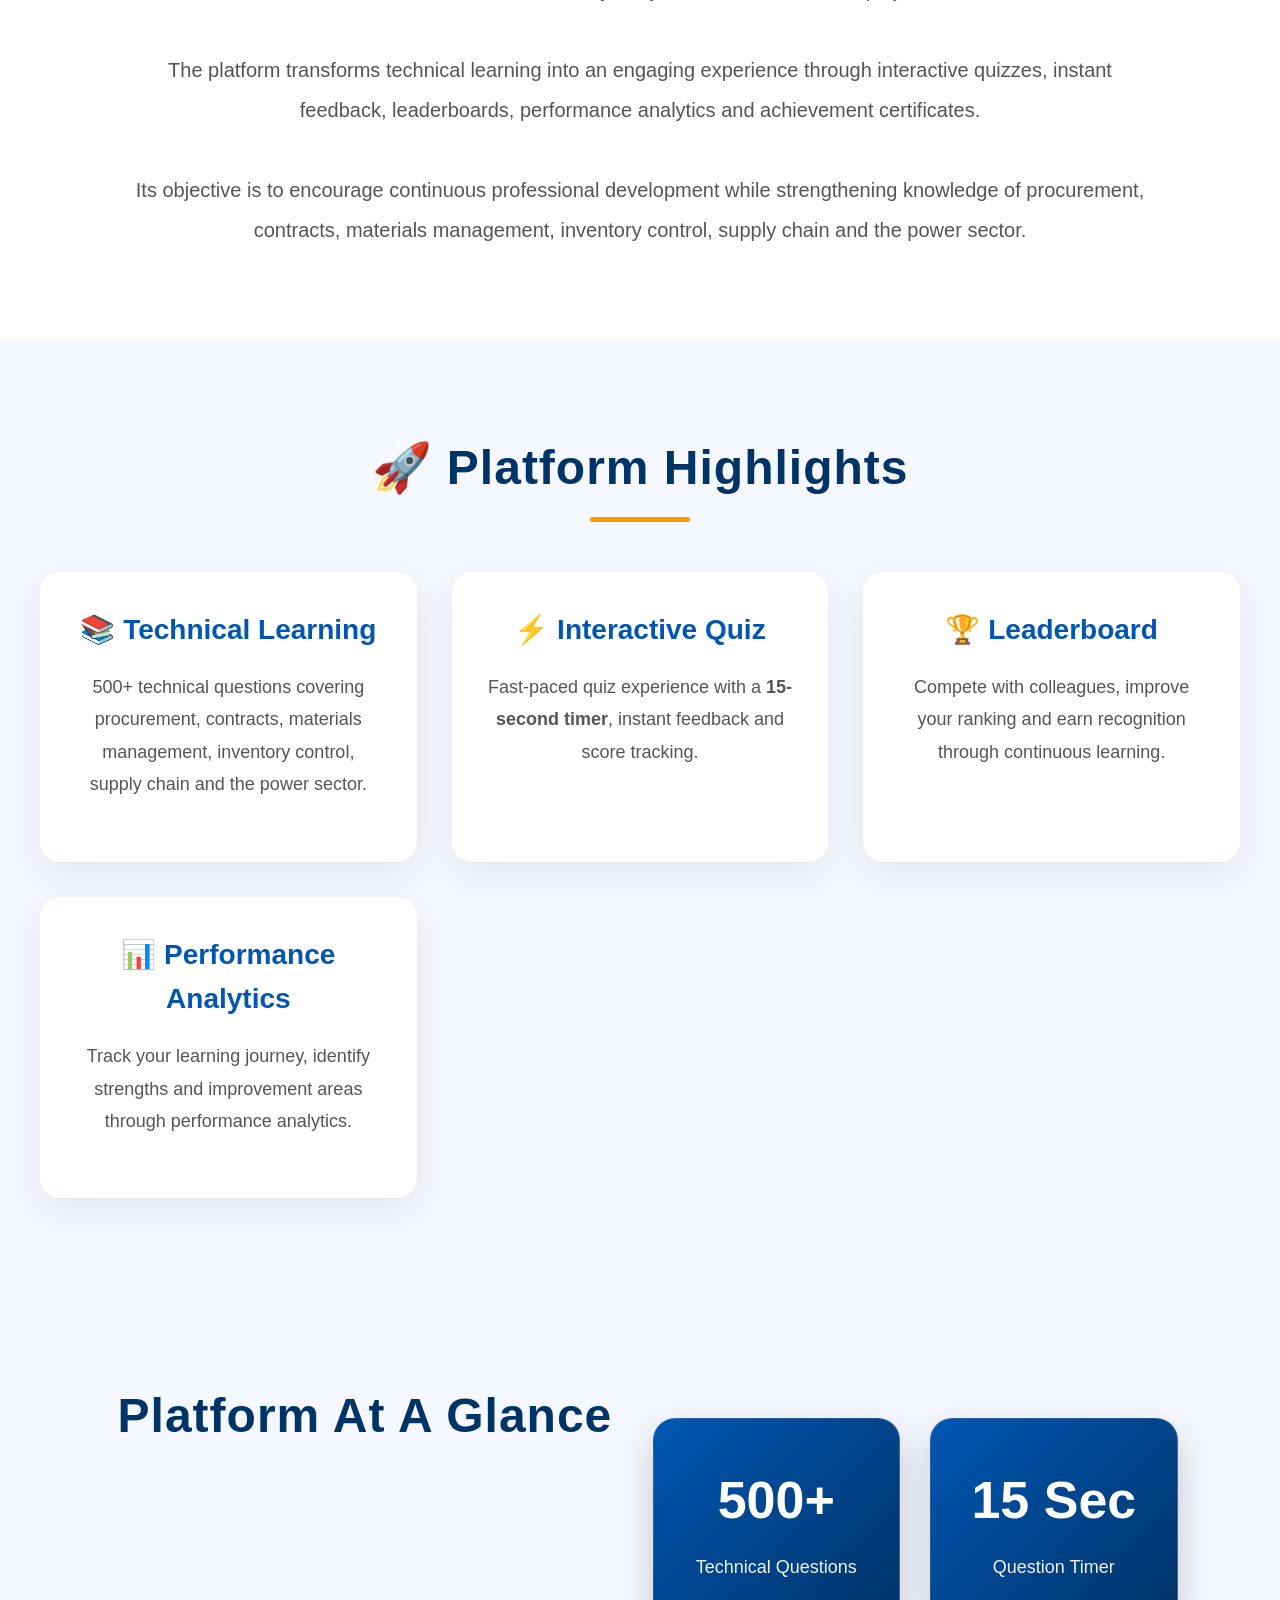
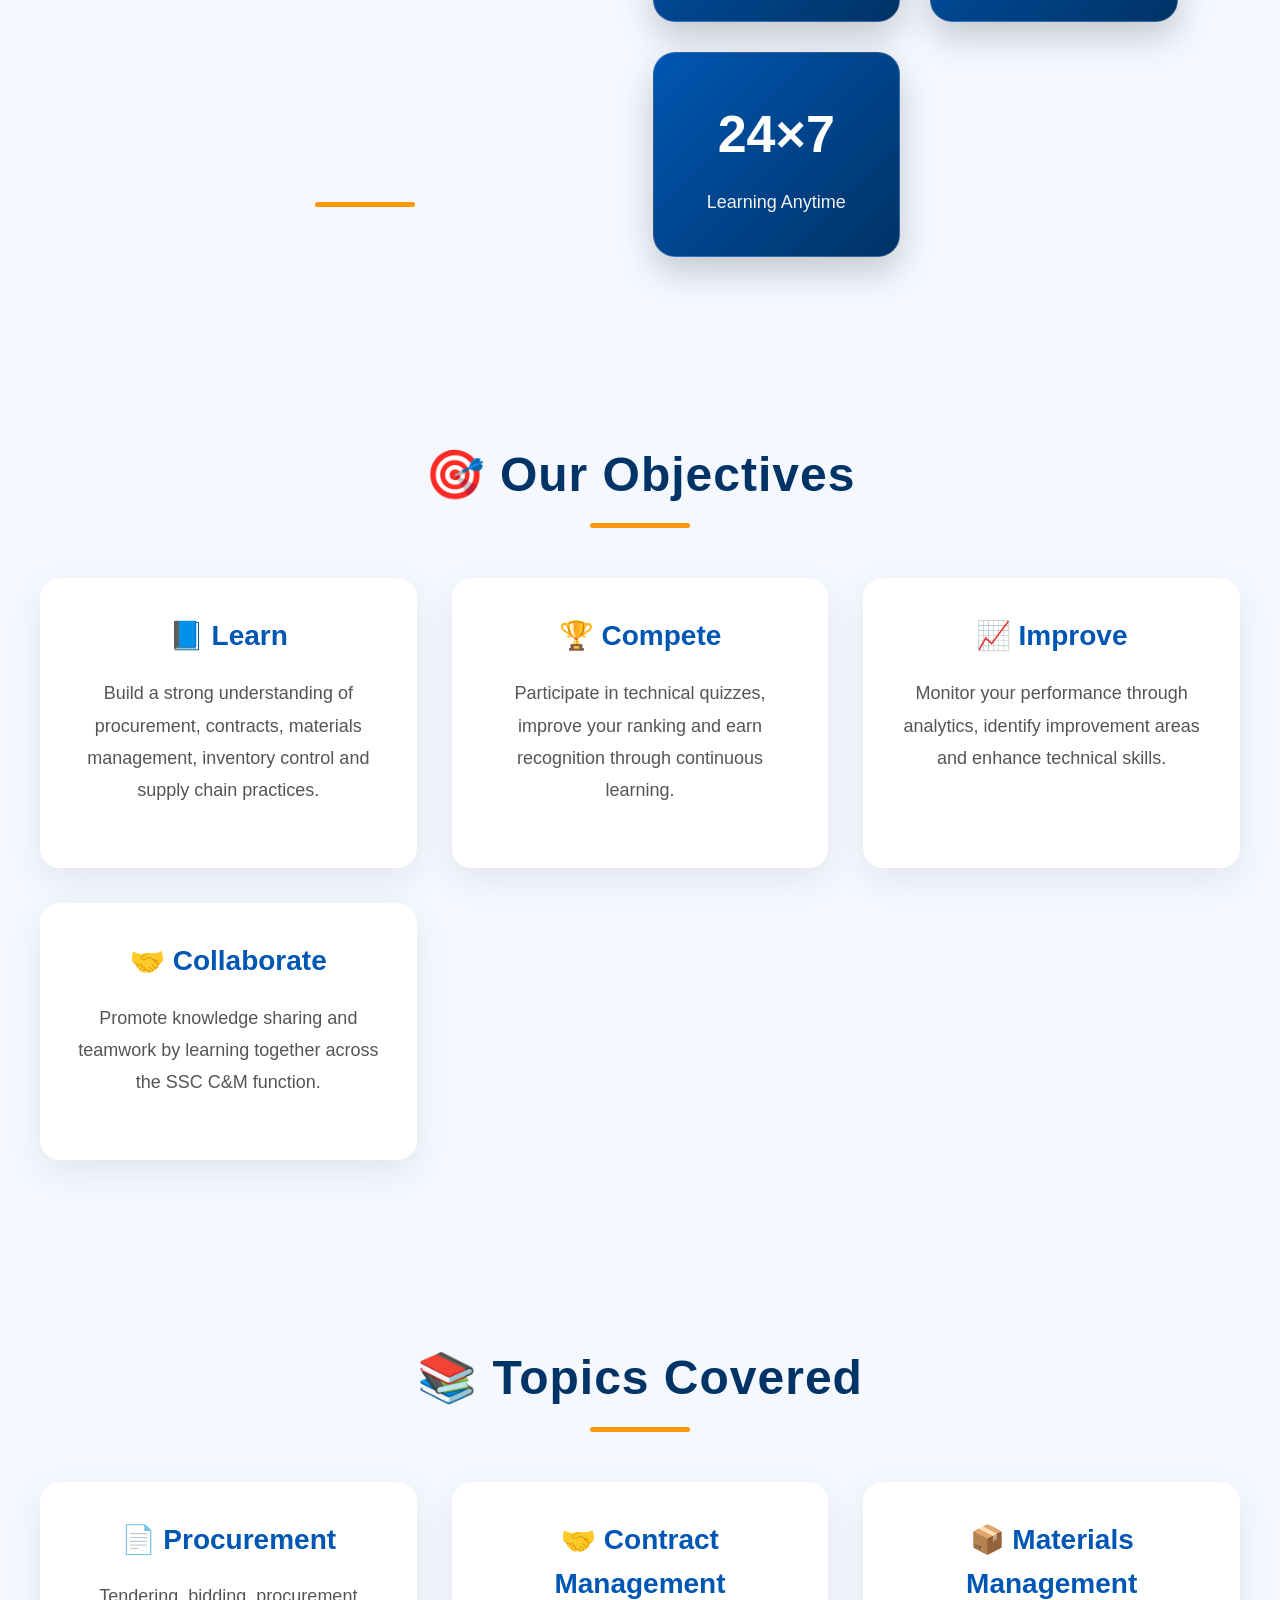
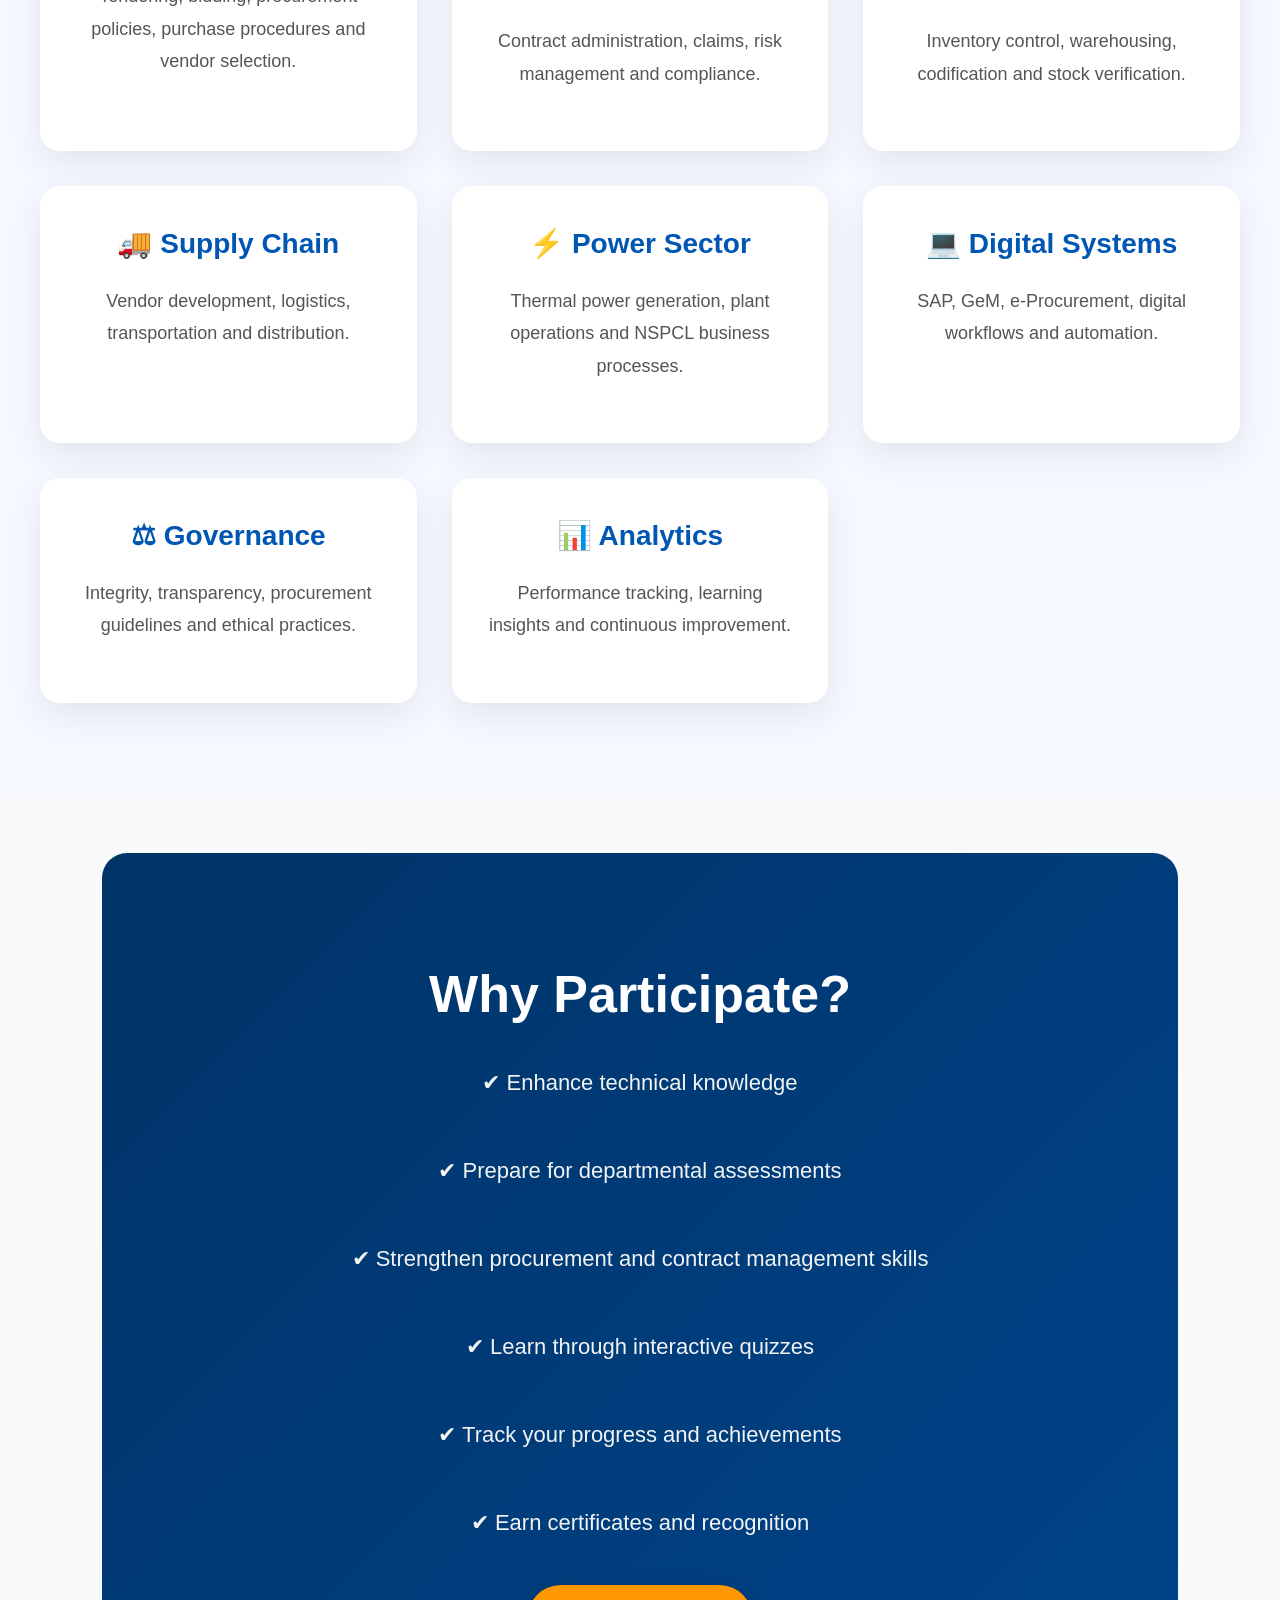
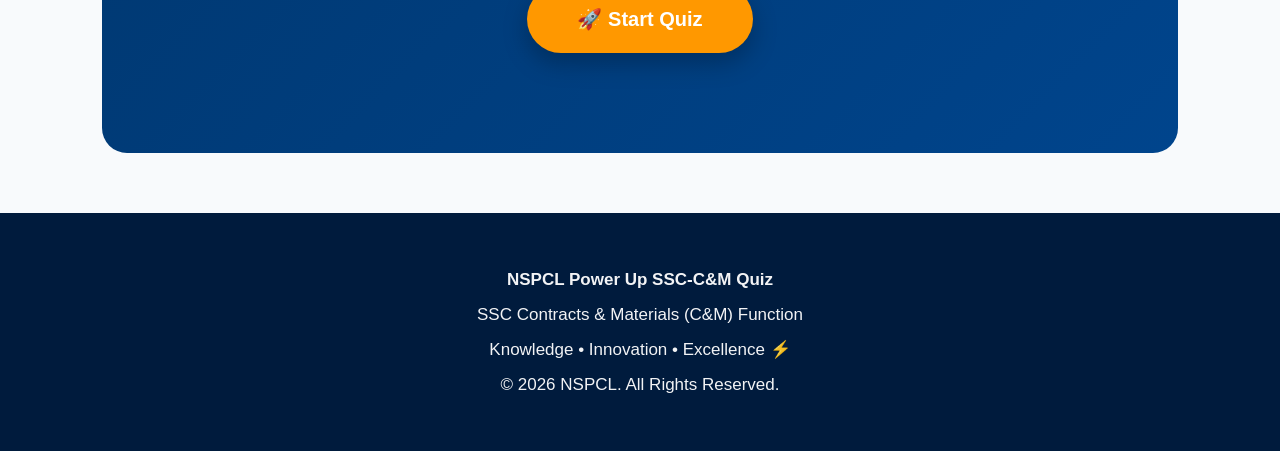
==== commit 4a7f6460: "Update about.html" ====
--- a/about.html
+++ b/about.html
@@ -143,7 +143,6 @@
 
 
 <!-- Duplicate images for seamless looping -->
-
 
 <div class="gallery-item">
 
@@ -267,7 +266,8 @@
 
 <p>
 
-Fast-paced quiz experience with a 15-second timer,
+Fast-paced quiz experience with a
+<strong>15-second timer</strong>,
 instant feedback and score tracking.
 
 </p>
@@ -346,7 +346,7 @@
 <div class="stat-box">
 
 <h2>
-5 Sec
+15 Sec
 </h2>
 
 <p>
